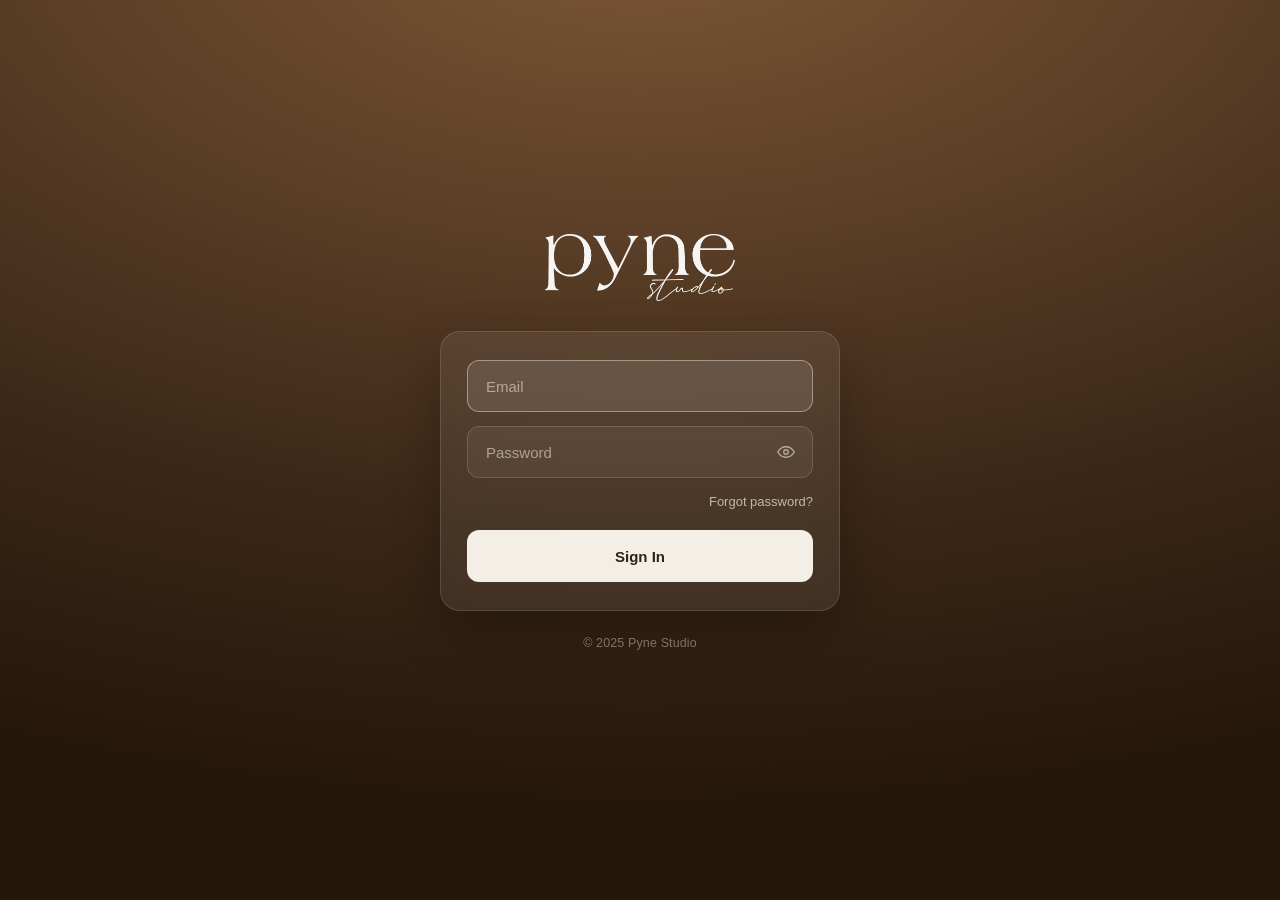
==== index.html @ e11ff600 "v60" ====
<!doctype html>
<html lang="th">
<head>
<meta charset="utf-8">
<meta name="viewport" content="width=device-width, initial-scale=1, maximum-scale=1, viewport-fit=cover">
<title>Pyne Studio CRM</title>
<link rel="stylesheet" href="css/style.css">
</head>
<body>

<!-- ===================== LOGIN ===================== -->
<div class="login-screen" id="loginScreen">
  <div class="login-inner">
    <div class="login-logo">
      <img src="assets/pyne-logo.png" alt="Pyne Studio">
    </div>
    <form class="login-card" id="loginForm" novalidate hidden>
      <div class="login-field">
        <input type="email" id="loginUsername" class="login-input" placeholder="Email" autocomplete="username" required>
      </div>
      <div class="login-field">
        <input type="password" id="loginPassword" class="login-input" placeholder="Password" autocomplete="current-password" required>
        <button type="button" class="login-eye" id="loginTogglePw" aria-label="Show password">
          <svg viewBox="0 0 24 24" fill="none" stroke="currentColor" stroke-width="1.8" stroke-linecap="round" stroke-linejoin="round"><path d="M1 12s4-7 11-7 11 7 11 7-4 7-11 7-11-7-11-7z"/><circle cx="12" cy="12" r="3"/></svg>
        </button>
      </div>
      <div class="login-forgot">
        <button type="button" class="login-forgot-link" id="loginForgot">Forgot password?</button>
      </div>
      <p class="login-error" id="loginError" hidden>Please enter your username and password.</p>
      <button type="submit" class="login-submit">Sign In</button>
    </form>
    <p class="login-copyright">© 2025 Pyne Studio</p>
  </div>
</div>

<!-- ===================== RESET PASSWORD MODAL ===================== -->
<div class="reset-overlay" id="resetOverlay" hidden>
  <form class="reset-card" id="resetForm" novalidate>
    <button type="button" class="reset-close" id="resetClose" aria-label="Close">
      <svg viewBox="0 0 24 24" fill="none" stroke="currentColor" stroke-width="2" stroke-linecap="round" stroke-linejoin="round"><line x1="18" y1="6" x2="6" y2="18"/><line x1="6" y1="6" x2="18" y2="18"/></svg>
    </button>
    <h2 class="reset-title">Reset new password</h2>
    <p class="reset-sub">Enter your current password, then choose a new one.</p>

    <div class="login-field">
      <input type="password" id="resetOldPw" class="login-input" placeholder="Current password" autocomplete="current-password">
      <button type="button" class="login-eye" data-reset-toggle="resetOldPw" aria-label="Show password">
        <svg viewBox="0 0 24 24" fill="none" stroke="currentColor" stroke-width="1.8" stroke-linecap="round" stroke-linejoin="round"><path d="M1 12s4-7 11-7 11 7 11 7-4 7-11 7-11-7-11-7z"/><circle cx="12" cy="12" r="3"/></svg>
      </button>
    </div>
    <div class="login-field">
      <input type="password" id="resetPw" class="login-input" placeholder="New password" autocomplete="new-password">
      <button type="button" class="login-eye" data-reset-toggle="resetPw" aria-label="Show password">
        <svg viewBox="0 0 24 24" fill="none" stroke="currentColor" stroke-width="1.8" stroke-linecap="round" stroke-linejoin="round"><path d="M1 12s4-7 11-7 11 7 11 7-4 7-11 7-11-7-11-7z"/><circle cx="12" cy="12" r="3"/></svg>
      </button>
    </div>
    <div class="login-field">
      <input type="password" id="resetPwConfirm" class="login-input" placeholder="Confirm new password" autocomplete="new-password">
      <button type="button" class="login-eye" data-reset-toggle="resetPwConfirm" aria-label="Show password">
        <svg viewBox="0 0 24 24" fill="none" stroke="currentColor" stroke-width="1.8" stroke-linecap="round" stroke-linejoin="round"><path d="M1 12s4-7 11-7 11 7 11 7-4 7-11 7-11-7-11-7z"/><circle cx="12" cy="12" r="3"/></svg>
      </button>
    </div>
    <p class="login-error" id="resetError" hidden>Passwords do not match.</p>

    <button type="submit" class="login-submit">Save new password</button>
    <button type="button" class="reset-back" id="resetBack">
      <svg viewBox="0 0 24 24" fill="none" stroke="currentColor" stroke-width="1.8" stroke-linecap="round" stroke-linejoin="round"><line x1="19" y1="12" x2="5" y2="12"/><polyline points="12 19 5 12 12 5"/></svg>
      <span>Back to sign in</span>
    </button>
  </form>
</div>

<!-- ===================== APP DIALOG ===================== -->
<div class="app-dialog-overlay" id="appDialogOverlay" hidden>
  <form class="app-dialog" id="appDialog" novalidate>
    <div class="app-dialog-head">
      <h2 class="app-dialog-title" id="appDialogTitle">แจ้งเตือน</h2>
      <button type="button" class="app-dialog-close" id="appDialogClose" aria-label="Close">×</button>
    </div>
    <div class="app-dialog-body" id="appDialogBody"></div>
    <label class="app-dialog-field" id="appDialogField" hidden>
      <span class="app-dialog-label" id="appDialogInputLabel"></span>
      <textarea class="input textarea app-dialog-input" id="appDialogInput"></textarea>
    </label>
    <p class="login-error app-dialog-error" id="appDialogError" hidden></p>
    <div class="app-dialog-actions">
      <button type="button" class="btn btn-outline" id="appDialogCancel">Cancel</button>
      <button type="submit" class="btn btn-primary" id="appDialogOk">OK</button>
    </div>
  </form>
</div>

<div class="app-shell">

  <!-- ===================== SIDEBAR (desktop) ===================== -->
  <aside class="sidebar" id="sidebar">
    <div class="sidebar-logo">
      <img src="assets/pyne-logo.png" alt="Pyne Studio" class="logo-img">
    </div>
    <nav class="sidebar-nav">
      <a href="#" class="sidebar-nav-item active" data-nav="home" aria-label="Customers" title="Customers">
        <svg class="nav-icon" viewBox="0 0 24 24" fill="none" stroke="currentColor" stroke-width="1.8"><path d="M17 20v-2a4 4 0 0 0-4-4H7a4 4 0 0 0-4 4v2"/><circle cx="10" cy="6" r="4"/><path d="M23 20v-2a4 4 0 0 0-3-3.87"/><path d="M16 3.13a4 4 0 0 1 0 7.75"/></svg>
        <span>Customers</span>
      </a>
    </nav>
    <div class="sidebar-footer">
      <div class="user-menu" id="userMenu">
        <button class="sidebar-user" id="userMenuTrigger" type="button" aria-haspopup="true" aria-expanded="false">
          <span class="sidebar-user-avatar">P</span>
          <span class="sidebar-user-meta">
            <span class="sidebar-user-name">Pyne Studio</span>
            <span class="sidebar-user-role">Admin</span>
          </span>
          <svg class="sidebar-user-chevron" viewBox="0 0 24 24" fill="none" stroke="currentColor" stroke-width="2" stroke-linecap="round" stroke-linejoin="round"><polyline points="6 9 12 15 18 9"/></svg>
        </button>
        <div class="user-menu-popover" id="userMenuPopover" hidden>
          <button class="user-menu-item" type="button" data-action="reset">
            <svg viewBox="0 0 24 24" fill="none" stroke="currentColor" stroke-width="1.8" stroke-linecap="round" stroke-linejoin="round"><path d="M23 4v6h-6"/><path d="M20.49 15a9 9 0 1 1-2.12-9.36L23 10"/></svg>
            <span>Reset password</span>
          </button>
          <button class="user-menu-item user-menu-item-danger" type="button" data-action="logout">
            <svg viewBox="0 0 24 24" fill="none" stroke="currentColor" stroke-width="1.8" stroke-linecap="round" stroke-linejoin="round"><path d="M9 21H5a2 2 0 0 1-2-2V5a2 2 0 0 1 2-2h4"/><polyline points="16 17 21 12 16 7"/><line x1="21" y1="12" x2="9" y2="12"/></svg>
            <span>Log out</span>
          </button>
        </div>
      </div>
    </div>
  </aside>

  <div class="main-area">

    <!-- ===================== MOBILE TOPBAR (hamburger dropdown) ===================== -->
    <header class="mobile-topbar">
      <div class="mobile-logo">
        <img src="assets/pyne-logo.png" alt="Pyne Studio" class="logo-img">
      </div>
      <button class="hamburger-btn" id="hamburgerBtn" aria-label="Open menu" aria-expanded="false">
        <svg viewBox="0 0 24 24" fill="none" stroke="currentColor" stroke-width="2" stroke-linecap="round"><line x1="3" y1="6" x2="21" y2="6"/><line x1="3" y1="12" x2="21" y2="12"/><line x1="3" y1="18" x2="21" y2="18"/></svg>
      </button>
      <nav class="mobile-dropdown" id="mobileDropdown" hidden>
        <div class="mobile-menu-head">
          <span class="mobile-menu-title">Menu</span>
          <button class="mobile-menu-close" id="mobileMenuClose" type="button" aria-label="Close menu">×</button>
        </div>
        <a href="#" class="mobile-dropdown-item active" data-nav="home">Customers</a>

        <div class="mobile-menu-account">
          <div class="mobile-account-user">
            <span class="sidebar-user-avatar">P</span>
            <span class="sidebar-user-meta">
              <span class="sidebar-user-name">Pyne Studio</span>
              <span class="sidebar-user-role">Admin</span>
            </span>
          </div>
          <button class="mobile-account-item" type="button" data-account-action="reset">
            <svg viewBox="0 0 24 24" fill="none" stroke="currentColor" stroke-width="1.8" stroke-linecap="round" stroke-linejoin="round"><path d="M23 4v6h-6"/><path d="M20.49 15a9 9 0 1 1-2.12-9.36L23 10"/></svg>
            <span>Reset password</span>
          </button>
          <button class="mobile-account-item mobile-account-item-danger" type="button" data-account-action="logout">
            <svg viewBox="0 0 24 24" fill="none" stroke="currentColor" stroke-width="1.8" stroke-linecap="round" stroke-linejoin="round"><path d="M9 21H5a2 2 0 0 1-2-2V5a2 2 0 0 1 2-2h4"/><polyline points="16 17 21 12 16 7"/><line x1="21" y1="12" x2="9" y2="12"/></svg>
            <span>Log out</span>
          </button>
        </div>
      </nav>
      <div class="mobile-menu-overlay" id="mobileMenuOverlay" hidden></div>
    </header>

    <div id="app">

      <!-- ===================== 2. HOME / CUSTOMERS ===================== -->
      <section class="screen" id="screen-home">
        <header class="page-header">
          <div>
            <h1 class="page-title">Customers</h1>
            <p class="page-subtitle">Manage your client database</p>
          </div>
        </header>

        <div class="customers-page">
          <!-- Step 1: เริ่มบริการ — ลูกค้าใหม่หรือลูกค้าเก่า (ตามสเปก Flow การรับลูกค้า) -->
          <div id="homeStartChoice">
            <p class="choose-lead">เริ่มบริการ — ลูกค้าใหม่หรือลูกค้าเก่า?</p>
            <div class="service-choices">
              <button class="service-card" id="chooseNewCustomerBtn" type="button">
                <span class="service-card-icon">
                  <svg viewBox="0 0 24 24" fill="none" stroke="currentColor" stroke-width="1.8" stroke-linecap="round" stroke-linejoin="round"><path d="M16 21v-2a4 4 0 0 0-4-4H6a4 4 0 0 0-4 4v2"/><circle cx="9" cy="7" r="4"/><line x1="19" y1="8" x2="19" y2="14"/><line x1="16" y1="11" x2="22" y2="11"/></svg>
                </span>
                <span class="service-card-text">
                  <span class="service-card-title">ลูกค้าใหม่</span>
                  <span class="service-card-sub">สร้าง Customer Profile ใหม่</span>
                </span>
                <span class="service-card-arrow">›</span>
              </button>
              <button class="service-card" id="chooseOldCustomerBtn" type="button">
                <span class="service-card-icon">
                  <svg viewBox="0 0 24 24" fill="none" stroke="currentColor" stroke-width="1.8" stroke-linecap="round" stroke-linejoin="round"><circle cx="11" cy="11" r="7"/><line x1="21" y1="21" x2="16.65" y2="16.65"/></svg>
                </span>
                <span class="service-card-text">
                  <span class="service-card-title">ลูกค้าเก่า</span>
                  <span class="service-card-sub">ค้นหาจากเบอร์โทรศัพท์ที่จองผ่าน Zerva</span>
                </span>
                <span class="service-card-arrow">›</span>
              </button>
            </div>
          </div>

          <!-- Step 2 (ลูกค้าเก่า): ค้นหาจากเบอร์โทร -->
          <div id="homeSearchPanel" hidden>
            <button class="back-link" id="homeSearchBackBtn" type="button">‹ กลับ</button>
            <div class="toolbar-row">
              <div class="search-bar-wrap">
                <svg class="search-icon" viewBox="0 0 24 24" fill="none" stroke="currentColor" stroke-width="2"><circle cx="11" cy="11" r="7"/><line x1="21" y1="21" x2="16.65" y2="16.65"/></svg>
                <input type="text" id="searchInput" class="input search-input" placeholder="ค้นหาด้วยเบอร์โทรศัพท์...">
              </div>
            </div>

            <div class="customers-summary" id="customersSummary"></div>

            <div class="customers-table-card">
              <div class="table-scroll">
                <table class="customers-table">
                  <thead>
                    <tr>
                      <th>Customer</th>
                      <th>Phone</th>
                      <th>Line</th>
                      <th>Last Visit</th>
                      <th>Visits</th>
                      <th class="th-actions">Actions</th>
                    </tr>
                  </thead>
                  <tbody id="customersTableBody"></tbody>
                </table>
              </div>
              <div id="customersEmptyState" class="empty-hint" hidden></div>
            </div>
          </div>
        </div>
      </section>

  <!-- ===================== 3. NEW CUSTOMER — Step 2 (ลูกค้าใหม่) ===================== -->
  <section class="screen" id="screen-newCustomer">
    <header class="topbar">
      <button class="back-link" id="newCustomerBackBtn">‹ Back</button>
      <h2 class="topbar-title">New Customer</h2>
    </header>
    <div class="page-pad" id="newCustomerBody"></div>
  </section>

  <!-- ===================== 4. CUSTOMER PROFILE ===================== -->
  <section class="screen" id="screen-customerProfile">
    <header class="topbar">
      <button class="back-link" data-back="home">‹ Back</button>
      <h2 class="topbar-title">Customer Profile</h2>
    </header>
    <div class="page-pad">
      <div class="profile-card" id="profileCard"></div>
      <button class="btn btn-primary btn-block" id="addVisitBtn" style="margin-top:14px">+ Add New Visit</button>
      <h3 class="section-title">Skin &amp; Brow Profile</h3>
      <div class="profile-card" id="skinProfileCard"></div>
      <h3 class="section-title">Service History</h3>
      <div class="box-quiet" id="historySummary" hidden></div>
      <div id="historyList" class="history-list"></div>
    </div>
  </section>

  <!-- ===================== 4b. VISIT DETAIL (อ่านอย่างเดียว แก้ไขไม่ได้) ===================== -->
  <section class="screen" id="screen-visitDetail">
    <header class="topbar">
      <button class="back-link" data-back="customerProfile">‹ Back</button>
      <h2 class="topbar-title">Visit Details</h2>
    </header>
    <div class="page-pad" id="visitDetailBody"></div>
  </section>

  <!-- ===================== 4c. CREATE VISIT — Step 3 (ทุกคิวต้องสร้าง Visit ใหม่ก่อนเปิดฟอร์ม) ===================== -->
  <section class="screen" id="screen-createVisit">
    <header class="topbar">
      <button class="back-link" id="createVisitBackBtn">‹ Back</button>
      <h2 class="topbar-title">New Visit</h2>
    </header>
    <div class="page-pad">
      <div class="box-quiet" id="cvProfileBox"></div>

      <label class="field-label">Zerva Booking ID <span class="required-star">*</span></label>
      <input type="text" id="cvZervaId" class="input" placeholder="เช่น ZB100123" autocomplete="off">

      <label class="field-label">วันที่เข้ารับบริการ</label>
      <input type="date" id="cvDate" class="input">

      <label class="field-label">เวลานัด <span class="required-star">*</span></label>
      <div class="time-slot-row" id="cvSlotGroup">
        <button type="button" class="btn btn-outline time-slot-btn" data-time-slot="10:30">10:30</button>
        <button type="button" class="btn btn-outline time-slot-btn" data-time-slot="13:30">13:30</button>
        <button type="button" class="btn btn-outline time-slot-btn" data-time-slot="16:00">16:00</button>
        <button type="button" class="btn btn-outline time-slot-btn" data-time-slot="18:30">18:30</button>
        <button type="button" class="btn btn-outline time-slot-btn" id="cvCustomSlotBtn">กำหนดเอง</button>
      </div>
      <input type="time" id="cvCustomTime" class="input" hidden>

      <button class="btn btn-primary btn-block" id="cvContinueBtn" style="margin-top:14px">Continue</button>
    </div>
  </section>

  <!-- ===================== 5. เลือกฟอร์ม Consultation — Step 4 (glass modal) ===================== -->
  <div class="modal-overlay" id="serviceTypeModal" hidden>
    <div class="glass-modal" role="dialog" aria-modal="true" aria-labelledby="serviceTypeModalTitle">
      <button class="glass-modal-close" id="serviceTypeCloseBtn" type="button" aria-label="Close">×</button>
      <h2 class="glass-modal-title" id="serviceTypeModalTitle">เลือกฟอร์ม Consultation</h2>
      <p class="glass-modal-sub">เลือกฟอร์มให้ตรงกับสถานการณ์ของลูกค้า</p>
      <div class="service-choices">
        <button class="service-card" id="chooseForm1Btn">
          <span class="service-card-icon">
            <svg viewBox="0 0 24 24" fill="none" stroke="currentColor" stroke-width="1.8" stroke-linecap="round" stroke-linejoin="round"><path d="M12 20h9"/><path d="M16.5 3.5a2.12 2.12 0 0 1 3 3L7 19l-4 1 1-4Z"/></svg>
          </span>
          <span class="service-card-text">
            <span class="service-card-title">สักคิ้วครั้งแรก</span>
            <span class="service-card-sub">ไม่มีรอยสักคิ้วเดิมที่มีผลต่อการออกแบบ</span>
          </span>
          <span class="service-card-arrow">›</span>
        </button>
        <button class="service-card" id="chooseForm2Btn">
          <span class="service-card-icon">
            <svg viewBox="0 0 24 24" fill="none" stroke="currentColor" stroke-width="1.8" stroke-linecap="round" stroke-linejoin="round"><path d="M12 20h9"/><path d="M16.5 3.5a2.12 2.12 0 0 1 3 3L7 19l-4 1 1-4Z"/></svg>
          </span>
          <span class="service-card-text">
            <span class="service-card-title">สักทับรอยเก่า</span>
            <span class="service-card-sub">มีสี/ทรงเดิมที่มีผลต่อการออกแบบ (ไม่ใช่รอยเดิมของ pyne.studio)</span>
          </span>
          <span class="service-card-arrow">›</span>
        </button>
        <button class="service-card" id="chooseForm3Btn">
          <span class="service-card-icon">
            <svg viewBox="0 0 24 24" fill="none" stroke="currentColor" stroke-width="1.8" stroke-linecap="round" stroke-linejoin="round"><path d="m19 11-8-8-8.6 8.6a2 2 0 0 0 0 2.8l5.2 5.2c.8.8 2 .8 2.8 0L19 11Z"/><path d="m5 2 5 5"/><path d="M2 13h15"/><path d="M22 20a2 2 0 1 1-4 0c0-1.6 1.7-2.4 2-4 .3 1.6 2 2.4 2 4Z"/></svg>
          </span>
          <span class="service-card-text">
            <span class="service-card-title">เติมสีคิ้ว</span>
            <span class="service-card-sub">เคยสักกับ pyne.studio กลับมาติดตามผล/เติมสี</span>
          </span>
          <span class="service-card-arrow">›</span>
        </button>
      </div>
    </div>
  </div>

  <!-- ===================== 6. FORM 1 — สักคิ้วครั้งแรก ===================== -->
  <section class="screen" id="screen-form1">
    <header class="topbar">
      <button class="back-link" id="form1BackBtn">‹ Back</button>
      <h2 class="topbar-title">Form 1 — สักคิ้วครั้งแรก</h2>
      <div class="topbar-actions">
        <button type="button" class="not-served-link" id="form1NotServedBtn">ไม่ได้รับบริการ</button>
        <button type="button" class="draft-save-btn" id="form1DraftBtn">บันทึกแบบร่าง</button>
      </div>
    </header>
    <div class="page-pad" id="form1Body"></div>
    <footer class="footer-actions">
      <button class="btn btn-primary btn-block" id="form1NextBtn">ถัดไป: บันทึกหลังทำ</button>
    </footer>
  </section>

  <!-- ===================== 7. FORM 2 — สักทับรอยเก่า ===================== -->
  <section class="screen" id="screen-form2">
    <header class="topbar">
      <button class="back-link" id="form2BackBtn">‹ Back</button>
      <h2 class="topbar-title">Form 2 — สักทับรอยเก่า</h2>
      <div class="topbar-actions">
        <button type="button" class="not-served-link" id="form2NotServedBtn">ไม่ได้รับบริการ</button>
        <button type="button" class="draft-save-btn" id="form2DraftBtn">บันทึกแบบร่าง</button>
      </div>
    </header>
    <div class="page-pad" id="form2Body"></div>
    <footer class="footer-actions">
      <button class="btn btn-primary btn-block" id="form2NextBtn">ถัดไป: บันทึกหลังทำ</button>
    </footer>
  </section>

  <!-- ===================== 8. FORM 3 — เติมสีคิ้ว — ส่วนที่ 1-4 ===================== -->
  <section class="screen" id="screen-formTouchup">
    <header class="topbar">
      <button class="back-link" id="touchupBackBtn">‹ Back</button>
      <h2 class="topbar-title">Form 3 — เติมสีคิ้ว</h2>
      <div class="topbar-actions">
        <button type="button" class="not-served-link" id="touchupNotServedBtn">ไม่ได้รับบริการ</button>
        <button type="button" class="draft-save-btn" id="touchupDraftBtn">บันทึกแบบร่าง</button>
      </div>
    </header>
    <div class="page-pad" id="touchupBody"></div>
    <footer class="footer-actions">
      <button class="btn btn-primary btn-block" id="tuNextBtn">ถัดไป: บันทึกหลังทำ</button>
    </footer>
  </section>

  <!-- ===================== 9. บันทึกหลังทำ — ใช้ร่วมกัน Form 1/2/3 ===================== -->
  <section class="screen" id="screen-techFields">
    <header class="topbar">
      <button class="back-link" id="techBackBtn">‹ Back</button>
      <h2 class="topbar-title" id="techTitle">บันทึกหลังทำ</h2>
      <div class="topbar-actions">
        <button type="button" class="not-served-link" id="techNotServedBtn">ไม่ได้รับบริการ</button>
        <button type="button" class="draft-save-btn" id="tuSaveDraftBtn">บันทึกแบบร่าง</button>
      </div>
    </header>
    <div class="page-pad" id="techBody"></div>
    <footer class="footer-actions">
      <button class="btn btn-primary btn-block" id="tuSaveCloseBtn" type="button">บันทึกเสร็จและปิด Visit</button>
    </footer>
  </section>

  <!-- ===================== 9. CONFIRMATION ===================== -->
  <section class="screen" id="screen-confirmation">
    <div class="confirm-wrap">
      <div class="confirm-check">✓</div>
      <h2>Saved successfully</h2>
      <p class="muted" id="confirmSummary"></p>
      <button class="btn btn-outline btn-block" id="exportPdfBtn">Export Consent Form (PDF)</button>
      <button class="btn btn-primary btn-block" id="backHomeBtn" style="margin-top:10px">Back to Home</button>
    </div>
  </section>

    </div>
  </div>
</div>

<!-- ===================== DEV-ONLY: บังคับ reset กลับไปใช้ seed data เริ่มต้นของ mockData.js =====================
     เปิด index.html?seedDemo=1 แล้วรีเฟรชได้เลย ไม่ต้องเปิด console — ไฟล์นี้อยู่แค่ index.html ฝั่ง local
     ไม่ถูก compile เข้า gas/ ทางไหนเลย ไม่กระทบ production
     (ข้อมูลตัวอย่างจริงอยู่ใน js/data/mockData.js เพื่อให้ schema ตรงกับแอปเสมอ ไม่ต้องดูแลซ้ำสองที่)
     ===================================================================================================== -->
<script>
(function () {
  if (new URLSearchParams(location.search).get("seedDemo") !== "1") return;
  localStorage.removeItem("pyneCrmMockDB_v1");
})();
</script>

<script type="module" src="js/main.js"></script>
</body>
</html>
---- css/style.css ----
@import url("https://fonts.googleapis.com/css2?family=Playfair+Display:ital,wght@0,600;1,600&family=Dancing+Script:wght@600&display=swap");

/* =====================================================================
   DESIGN TOKENS — PYNE STUDIO CRM DEV STYLE GUIDE v1.0 (2 Aug 2026)
   ref: PYNE-STUDIO-CI-Brandbook.pdf
   ===================================================================== */
:root {
  /* ---- Color tokens — core (from Brand Book) ---- */
  --ivory: #F8F3EC;         /* bg / surface */
  --paper-sand: #F0ECE4;    /* bg-alt / card */
  --white: #FEFEFE;         /* card / modal */
  --greige: #E8E3DB;        /* disabled bg */
  --soft-bronze: #BD9C8A;   /* border / icon */
  --pyne-gold: #A58672;     /* accent / focus ring */
  --deep-bronze: #866957;   /* primary action */
  --espresso: #5E4737;      /* primary hover */
  --espresso-ink: #261F1C;  /* body text */
  --soft-charcoal: #3A322D; /* heading text */
  --muted-taupe: #8A7D70;   /* secondary text — icons/badges/dividers only, ≥14px, never small text */
  --hairline: #DFD8CE;      /* border / divider */

  /* ---- Semantic UI tokens — new, proposed ---- */
  --success-bg: #EAEFE6; --success-text: #5F7052;
  --warning-bg: #FBF0E4; --warning-text: #96591F;
  --error-bg:   #FDECEA; --error-text:   #C4302A;
  --info-bg:    #EAF0F5; --info-text:    #4A6884;
  --sale-red:   #E03A33; /* promo accent, reused for destructive button fill */

  /* ---- Role aliases used throughout the app ---- */
  --bg-page: var(--ivory);
  --bg-alt: var(--paper-sand);
  --bg-white: var(--white);
  --border: var(--hairline);
  --ink: var(--espresso-ink);
  --heading: var(--soft-charcoal);
  --disabled-bg: var(--greige);
  --disabled-text: var(--muted-taupe);

  /* ---- Type scale (px, LH absolute, weight 400–600 only) ---- */
  --fs-display: 28px; --lh-display: 34px; --fw-display: 500;
  --fs-h1: 22px; --lh-h1: 28px; --fw-h1: 600;
  --fs-h2: 16px; --lh-h2: 22px; --fw-h2: 600;
  --fs-h3: 13px; --lh-h3: 18px; --fw-h3: 500;
  --fs-body: 13px; --lh-body: 20px; --fw-body: 400;
  --fs-body-sm: 12px; --lh-body-sm: 18px; --fw-body-sm: 400;
  --fs-caption: 11px; --lh-caption: 16px; --fw-caption: 400;
  --fs-label: 11px; --lh-label: 14px; --fw-label: 500; --tr-label: .06em;
  --fs-button: 13px; --lh-button: 16px; --fw-button: 500;

  /* ---- Spacing scale (4px base) ---- */
  --sp-4: 4px; --sp-8: 8px; --sp-12: 12px; --sp-16: 16px;
  --sp-24: 24px; --sp-32: 32px; --sp-48: 48px; --sp-64: 64px;

  /* ---- Radius & elevation ---- */
  --radius-sm: 4px;   /* input / chip */
  --radius-md: 8px;   /* card / btn */
  --radius-lg: 16px;  /* modal */
  --radius-pill: 999px; /* badge / tag */
  --shadow: 0 2px 8px rgba(38, 31, 28, .08); /* one tier only — cards/dropdowns/modals, no colored shadows */

  --sidebar-w: 250px;
  --mobile-topbar-h: 58px;
}

* { box-sizing: border-box; -webkit-tap-highlight-color: transparent; }

html, body {
  margin: 0; padding: 0; height: 100%;
  font-family: -apple-system, BlinkMacSystemFont, sans-serif; /* resolves to San Francisco (EN) + Thonburi (TH) on-device */
  background: var(--bg-page);
  color: var(--ink);
  font-size: var(--fs-body);
  line-height: var(--lh-body);
  letter-spacing: .01em;
  -webkit-font-smoothing: antialiased;
}

#app { min-height: 100%; background: var(--bg-page); position: relative; }

/* จอกว้าง (แท็บเล็ต/เดสก์ท็อป): topbar ของหน้าย่อย (profile/forms) ชิดขอบบนสุดของ main-area ได้เลย เพราะ mobile topbar ถูกซ่อนไปแล้ว */
@media (min-width: 1024px) {
  .topbar { top: 0; padding-left: var(--sp-32); padding-right: var(--sp-32); }
  .page-pad { max-width: 640px; margin: 0 auto; width: 100%; }
  .page-pad.center-col { max-width: 480px; }
}

/* จอแคบ: topbar ของหน้าย่อยต้องอยู่ใต้ mobile topbar ที่ sticky ค้างอยู่บนสุดแล้ว ไม่งั้นซ้อนทับกัน */
@media (max-width: 1023px) {
  .topbar { top: var(--mobile-topbar-h); }
}

.screen { display: none; min-height: 100vh; flex-direction: column; }
.screen.active { display: flex; }

/* ===================== App shell: sidebar (desktop) + mobile topbar/hamburger ===================== */
.app-shell { display: flex; width: 100%; min-height: 100dvh; background: var(--bg-page); }

/* โลโก้ใช้ตัวอักษรแบรนด์ (serif/script) แยกจาก font UI ระบบตาม type scale — เป็นสัญลักษณ์แบรนด์ ไม่ใช่ UI text */
.logo-pyne {
  font-family: "Playfair Display", Georgia, serif;
  font-style: italic; font-weight: 600; font-size: 26px; color: var(--espresso);
  display: block; line-height: 1;
}
.logo-studio {
  font-family: "Dancing Script", cursive;
  font-size: 17px; color: var(--deep-bronze);
  display: block; margin-top: 2px; margin-left: 2px;
}
.logo-img { display: block; width: 100%; height: auto; object-fit: contain; }

.sidebar {
  width: var(--sidebar-w); flex: 0 0 var(--sidebar-w);
  background: var(--bg-white); border-right: 1px solid var(--border);
  display: flex; flex-direction: column; padding: var(--sp-24) var(--sp-16);
  position: sticky; top: 0; height: 100vh;
}
.sidebar-logo {
  margin: -4px -16px var(--sp-16); padding: var(--sp-16) var(--sp-12);
  border-bottom: 1px solid var(--border); text-align: center;
}
.sidebar-logo .logo-pyne { font-size: 54px; line-height: .85; }
.sidebar-logo .logo-studio {
  font-size: 24px; display: block; margin: -8px 0 0 auto; width: fit-content;
  margin-right: 14%;
}
.sidebar-logo .logo-img { max-width: 150px; margin: 0 auto; }
.sidebar-nav { display: flex; flex-direction: column; gap: var(--sp-4); flex: 1; }
.sidebar-nav-item {
  display: flex; align-items: center; gap: var(--sp-12); padding: var(--sp-12) var(--sp-16);
  border-radius: var(--radius-md); color: var(--ink); text-decoration: none;
  min-height: 48px; font-size: var(--fs-body); font-weight: 600;
  transition: background .15s, color .15s, transform .15s;
}
.sidebar-nav-item:hover { background: var(--bg-alt); transform: translateX(2px); }
.sidebar-nav-item.active { background: var(--deep-bronze); color: var(--white); }
.sidebar-nav-item .nav-icon { width: 19px; height: 19px; flex-shrink: 0; }
.sidebar-footer { border-top: 1px solid var(--border); padding-top: var(--sp-12); margin-top: var(--sp-12); }
.sidebar-copyright { font-size: var(--fs-caption); line-height: var(--lh-caption); color: var(--muted-taupe); padding: var(--sp-8) var(--sp-16) 0; }
.user-menu { position: relative; }
.sidebar-user {
  display: flex; align-items: center; gap: var(--sp-8); padding: var(--sp-8); width: 100%;
  border: none; background: transparent; text-align: left; font: inherit;
  border-radius: var(--radius-md); cursor: pointer; transition: background .15s;
}
.sidebar-user:hover { background: var(--bg-alt); }
.user-menu.is-open .sidebar-user { background: var(--bg-alt); }
.user-menu.is-open .sidebar-user-chevron { transform: rotate(180deg); }
.sidebar-user-chevron { transition: transform .18s ease; }

.user-menu-popover {
  position: absolute; left: 0; right: 0; bottom: calc(100% + var(--sp-8));
  background: var(--bg-white); border: 1px solid var(--border);
  border-radius: var(--radius-lg); box-shadow: var(--shadow);
  padding: var(--sp-8); z-index: 60;
  transform-origin: bottom center; animation: userMenuIn .16s ease;
}
@keyframes userMenuIn {
  from { opacity: 0; transform: translateY(6px) scale(.98); }
  to   { opacity: 1; transform: translateY(0) scale(1); }
}
.user-menu-item {
  display: flex; align-items: center; gap: var(--sp-8); width: 100%;
  padding: var(--sp-8) var(--sp-12); border: none; background: transparent; cursor: pointer;
  border-radius: var(--radius-md); font: inherit; font-size: var(--fs-body-sm); line-height: var(--lh-body-sm); color: var(--ink);
  text-align: left; transition: background .12s;
}
.user-menu-item:hover { background: var(--bg-alt); }
.user-menu-item svg { width: 17px; height: 17px; flex: 0 0 auto; color: var(--muted-taupe); }
.user-menu-item-danger { color: var(--error-text); }
.user-menu-item-danger svg { color: var(--error-text); }
.user-menu-item-danger:hover { background: var(--error-bg); }
.sidebar-user-avatar {
  flex: 0 0 36px; width: 36px; height: 36px; border-radius: 50%;
  display: flex; align-items: center; justify-content: center;
  background: var(--deep-bronze); color: var(--white); font-weight: 600; font-size: var(--fs-h3);
}
.sidebar-user-meta { flex: 1; min-width: 0; display: flex; flex-direction: column; line-height: 1.25; }
.sidebar-user-name { font-size: var(--fs-body-sm); font-weight: 600; color: var(--ink); white-space: nowrap; overflow: hidden; text-overflow: ellipsis; }
.sidebar-user-role { font-size: var(--fs-caption); line-height: var(--lh-caption); color: var(--muted-taupe); }
.sidebar-user-chevron { width: 16px; height: 16px; color: var(--muted-taupe); flex: 0 0 auto; }

.main-area { flex: 1 1 auto; min-width: 0; width: 0; display: flex; flex-direction: column; }

.mobile-topbar {
  display: none; align-items: center; justify-content: space-between;
  height: var(--mobile-topbar-h); padding: 0 var(--sp-16); background: var(--bg-white);
  border-bottom: 1px solid var(--border); box-shadow: var(--shadow); position: sticky; top: 0; z-index: 50;
}
.mobile-logo { display: flex; align-items: center; gap: var(--sp-8); }
.mobile-logo .logo-pyne { font-size: 21px; }
.mobile-logo .logo-studio { font-size: 14px; }
.mobile-logo .logo-img { width: auto; height: 30px; }
.hamburger-btn {
  background: var(--bg-alt); border: 1px solid var(--border); border-radius: var(--radius-md); color: var(--deep-bronze); padding: var(--sp-8);
  cursor: pointer; display: flex; align-items: center; justify-content: center;
}
.hamburger-btn svg { width: 24px; height: 24px; }
.mobile-dropdown {
  position: fixed; inset: 0 0 0 auto; z-index: 101; margin: 0; width: min(360px, 88vw);
  background: var(--bg-white); border-left: 1px solid var(--border); border-radius: var(--radius-lg) 0 0 var(--radius-lg);
  box-shadow: var(--shadow); padding: max(var(--sp-24), env(safe-area-inset-top)) var(--sp-16) var(--sp-24);
  display: flex; flex-direction: column; gap: var(--sp-8); transform: translateX(100%);
  transition: transform .22s ease-out;
}
.mobile-dropdown[hidden] { display: none; }
.mobile-dropdown.is-open { transform: translateX(0); }
.mobile-menu-head { display: flex; align-items: center; justify-content: space-between; margin-bottom: var(--sp-12); }
.mobile-menu-title { color: var(--ink); font-size: var(--fs-h1); line-height: var(--lh-h1); font-weight: var(--fw-h1); }
.mobile-menu-close {
  width: 44px; height: 44px; border: 1px solid var(--border); border-radius: var(--radius-md);
  background: var(--bg-alt); color: var(--deep-bronze); cursor: pointer; font-size: 30px; line-height: 1;
}
.mobile-dropdown-item {
  display: block; min-height: 52px; padding: var(--sp-16); border-radius: var(--radius-md); color: var(--ink);
  text-decoration: none; font-size: var(--fs-h2); line-height: var(--lh-h2); font-weight: 600;
}
.mobile-dropdown-item.active { background: var(--deep-bronze); color: var(--white); }
.mobile-dropdown-item:not(.active):hover { background: var(--bg-alt); }
/* กล่องโปรไฟล์ท้ายเมนูมือถือ (Reset password / Log out) */
.mobile-menu-account {
  margin-top: auto; padding-top: var(--sp-16); border-top: 1px solid var(--border);
  display: flex; flex-direction: column; gap: var(--sp-8);
}
.mobile-account-user {
  display: flex; align-items: center; gap: var(--sp-12); padding: var(--sp-8) var(--sp-4) var(--sp-12);
}
.mobile-account-user .sidebar-user-avatar { flex: 0 0 42px; width: 42px; height: 42px; font-size: var(--fs-h2); }
.mobile-account-user .sidebar-user-name { font-size: var(--fs-h3); }
.mobile-account-user .sidebar-user-role { font-size: var(--fs-caption); }
.mobile-account-item {
  display: flex; align-items: center; gap: var(--sp-12); width: 100%;
  min-height: 50px; padding: var(--sp-12) var(--sp-16); border: none; background: transparent;
  border-radius: var(--radius-md); cursor: pointer; font: inherit; font-size: var(--fs-h3); font-weight: 600;
  color: var(--ink); text-align: left;
}
.mobile-account-item:hover { background: var(--bg-alt); }
.mobile-account-item svg { width: 19px; height: 19px; flex: 0 0 auto; color: var(--muted-taupe); }
.mobile-account-item-danger { color: var(--error-text); }
.mobile-account-item-danger svg { color: var(--error-text); }
.mobile-account-item-danger:hover { background: var(--error-bg); }

.mobile-menu-overlay {
  position: fixed; inset: 0; z-index: 100; background: rgba(38, 31, 28, .36);
  opacity: 0; transition: opacity .22s ease-out;
}
.mobile-menu-overlay[hidden] { display: none; }
.mobile-menu-overlay.is-visible { opacity: 1; }

/* iPad portrait and phones share a familiar, touch-friendly top navigation. */
@media (max-width: 1023px) {
  .sidebar { display: none; }
  .mobile-topbar { display: flex; }
}

.page-pad { padding: var(--sp-16) var(--sp-16) 100px; flex: 1; }
.center-col { display: flex; flex-direction: column; justify-content: center; gap: var(--sp-16); min-height: 60vh; }

/* Topbar — ปุ่มกลับแยกชั้นอยู่เหนือหัวข้อ ไม่ใช่แถบสีทึบเต็มความกว้างแบบเดิม */
.topbar {
  display: flex; flex-direction: column; align-items: flex-start; gap: var(--sp-8);
  padding: var(--sp-12) var(--sp-16); background: var(--bg-white); color: var(--ink);
  position: sticky; top: 0; z-index: 10;
  border-bottom: 1px solid var(--border); box-shadow: var(--shadow);
}
.topbar-title { font-size: var(--fs-h1); line-height: var(--lh-h1); font-weight: var(--fw-h1); color: var(--heading); margin: 0; }
.back-link {
  display: inline-flex; align-items: center; gap: 3px;
  background: none; border: none; color: var(--deep-bronze);
  font-size: var(--fs-body-sm); font-weight: 600; font-family: inherit;
  padding: var(--sp-8) var(--sp-8) var(--sp-8) var(--sp-4); margin-left: -8px; border-radius: var(--radius-md);
  cursor: pointer; transition: background .15s, color .15s;
}
.back-link:hover { background: var(--bg-alt); color: var(--espresso); }
/* alias เผื่อยังมี markup เก่าใช้ .icon-btn อยู่ */
.icon-btn {
  background: none; border: none; color: var(--deep-bronze); font-size: var(--fs-body-sm);
  font-weight: 600; padding: var(--sp-8) var(--sp-12); cursor: pointer; font-family: inherit;
}
.step-indicator { font-size: var(--fs-body-sm); line-height: var(--lh-body-sm); color: var(--deep-bronze); }

.muted { color: var(--muted-taupe); font-size: var(--fs-body-sm); }
.muted.small { font-size: var(--fs-caption); }

/* Inputs */
.input {
  width: 100%; padding: var(--sp-12) var(--sp-12); font-size: 16px; border: 1.5px solid var(--border);
  border-radius: var(--radius-sm); margin: var(--sp-4) 0 var(--sp-16); font-family: inherit; background: var(--white);
  color: var(--ink); transition: border-color .15s, box-shadow .15s;
}
.input:focus {
  outline: none; border-color: var(--pyne-gold); border-width: 1.5px;
  box-shadow: 0 0 0 3px rgba(165, 134, 114, .18);
}
.input-lg { text-align: center; font-size: 22px; letter-spacing: 6px; }
.textarea { min-height: 80px; resize: vertical; }
.field-label {
  display: block; font-size: var(--fs-label); line-height: var(--lh-label); font-weight: var(--fw-label);
  letter-spacing: var(--tr-label); text-transform: uppercase; color: var(--deep-bronze); margin-top: var(--sp-4);
}
select.input { -webkit-appearance: none; appearance: none; }

/* Buttons */
.btn {
  display: inline-flex; align-items: center; justify-content: center;
  border: none; border-radius: var(--radius-md); font-size: var(--fs-button); line-height: var(--lh-button); font-weight: var(--fw-button);
  min-height: 46px; padding: var(--sp-12) var(--sp-16); cursor: pointer; font-family: inherit; text-align: center;
  transition: background .15s, color .15s, transform .15s;
}
.btn:hover:not(:disabled) { transform: translateY(-1px); }
.btn:active { transform: translateY(0); }
.btn:disabled { cursor: not-allowed; }
.btn-block { display: flex; width: 100%; }
.btn[hidden] { display: none; } /* .btn ตั้ง display:inline-flex ทับ default [hidden] ของเบราว์เซอร์ */

/* Button · Primary */
.btn-primary { background: var(--deep-bronze); color: var(--white); }
.btn-primary:hover:not(:disabled) { background: var(--espresso); }
.btn-primary:disabled { background: var(--greige); color: var(--muted-taupe); }

/* Button · Secondary (neutral, not in spec's 3-state table — kept consistent with token palette) */
.btn-secondary { background: var(--greige); color: var(--espresso-ink); }
.btn-secondary:hover:not(:disabled) { background: var(--soft-bronze); color: var(--white); }

/* Button · Ghost */
.btn-outline { background: transparent; color: var(--deep-bronze); border: 1px solid var(--pyne-gold); }
.btn-outline:hover:not(:disabled) { background: var(--bg-alt); }

.btn-tall { flex-direction: column; padding: var(--sp-16); gap: var(--sp-4); }
.btn-sub { font-size: var(--fs-caption); line-height: var(--lh-caption); font-weight: 400; opacity: .85; }

/* ===================== Service type — การ์ดเลือกบริการ ===================== */
.choose-lead { color: var(--muted-taupe); font-size: var(--fs-body); line-height: var(--lh-body); margin: var(--sp-8) 4px var(--sp-24); }
.service-choices { display: flex; flex-direction: column; gap: var(--sp-12); }
.service-card {
  display: flex; align-items: center; gap: var(--sp-16); width: 100%; text-align: left;
  background: var(--bg-white); border: 1px solid var(--border); border-radius: var(--radius-md);
  padding: var(--sp-16); cursor: pointer; font-family: inherit;
  box-shadow: var(--shadow);
  transition: transform .15s, border-color .15s;
}
.service-card:hover { transform: translateY(-2px); border-color: var(--deep-bronze); }
.service-card:active { transform: translateY(0); }
.service-card[hidden] { display: none; }
.service-card-icon {
  flex: 0 0 52px; width: 52px; height: 52px; border-radius: var(--radius-md);
  display: flex; align-items: center; justify-content: center;
  background: var(--bg-alt); color: var(--deep-bronze);
}
.service-card-icon svg { width: 26px; height: 26px; }
.service-card-text { flex: 1; min-width: 0; display: flex; flex-direction: column; gap: 3px; }
.service-card-title { font-size: var(--fs-h3); line-height: var(--lh-h3); font-weight: var(--fw-h3); color: var(--heading); }
.service-card-sub { font-size: var(--fs-body-sm); line-height: var(--lh-body-sm); color: var(--muted-taupe); }
.service-card-arrow {
  flex: 0 0 auto; color: var(--deep-bronze); font-size: 26px; line-height: 1;
  transition: transform .15s;
}
.service-card:hover .service-card-arrow { transform: translateX(3px); }

/* ===================== Glass modal (เลือกประเภทบริการ) ===================== */
.modal-overlay {
  position: fixed; inset: 0; z-index: 200;
  display: flex; align-items: center; justify-content: center; padding: var(--sp-16);
  background: rgba(38, 31, 28, .30);
  backdrop-filter: blur(7px) saturate(120%);
  -webkit-backdrop-filter: blur(7px) saturate(120%);
  opacity: 0; transition: opacity .22s ease;
}
.modal-overlay.is-open { opacity: 1; }
.modal-overlay[hidden] { display: none; }

.glass-modal {
  position: relative; width: min(460px, 100%);
  background: var(--bg-white);
  border: 1px solid var(--border);
  border-radius: var(--radius-lg);
  box-shadow: var(--shadow);
  padding: var(--sp-32) var(--sp-24) var(--sp-24);
  transform: translateY(16px) scale(.97);
  transition: transform .26s cubic-bezier(.2,.8,.2,1);
}
.modal-overlay.is-open .glass-modal { transform: translateY(0) scale(1); }
.glass-modal-title {
  font-size: var(--fs-h1); line-height: var(--lh-h1); font-weight: var(--fw-h1);
  color: var(--heading); margin: 0 0 var(--sp-4); text-align: center;
}
.glass-modal-sub { text-align: center; color: var(--muted-taupe); font-size: var(--fs-body-sm); line-height: var(--lh-body-sm); margin: 0 0 var(--sp-24); }
.glass-modal-close {
  position: absolute; top: var(--sp-12); right: var(--sp-12); width: 34px; height: 34px; border-radius: 50%;
  border: 1px solid var(--border); background: var(--bg-alt); color: var(--deep-bronze);
  font-size: 22px; line-height: 1; cursor: pointer;
  display: flex; align-items: center; justify-content: center; transition: background .15s;
}
.glass-modal-close:hover { background: var(--greige); }

/* การ์ดในกล่องโมดัลใช้โทนพื้นรองเข้าธีมเดียวกับพื้นหลังหลัก */
.glass-modal .service-choices { gap: var(--sp-12); }
.glass-modal .service-card {
  background: var(--bg-page); border-color: var(--border); box-shadow: none;
}
.glass-modal .service-card:hover {
  background: var(--bg-white); border-color: var(--deep-bronze);
  box-shadow: var(--shadow);
}
.glass-modal .service-card-icon { background: var(--bg-white); }

.error-text { color: var(--error-text); font-size: var(--fs-caption); line-height: var(--lh-caption); margin: -8px 0 var(--sp-8); }

/* กรอบแดงบนฟิลด์ที่ยังไม่ได้กรอก (ใช้แทน alert ตอนกดถัดไป/บันทึกแล้วข้อมูลไม่ครบ) */
.field-error { border: 1.5px solid var(--error-text) !important; border-radius: var(--radius-sm); }
.field-error.radio-row, .field-error.choice-grid, .field-error.mix-ratio-grid { padding: var(--sp-8); background: var(--error-bg); }
input.field-error, textarea.field-error { background: var(--error-bg); }

/* ===================== Customers page (dashboard-style list) ===================== */
/* Page header (title + subtitle) — แถบหัวหน้า Customers */
.page-header {
  display: flex; align-items: flex-start; justify-content: space-between; gap: var(--sp-16);
  padding: var(--sp-24) clamp(var(--sp-24), 3vw, var(--sp-48));
  background: var(--bg-white); border-bottom: 1px solid var(--border);
  position: sticky; top: 0; z-index: 20;
}
.page-title { font-size: var(--fs-display); line-height: var(--lh-display); font-weight: var(--fw-display); color: var(--heading); margin: 0; }
.page-subtitle { color: var(--muted-taupe); font-size: var(--fs-body-sm); line-height: var(--lh-body-sm); margin: var(--sp-8) 0 0; }

.customers-page {
  width: 100%;
  padding: clamp(var(--sp-24), 2.5vw, var(--sp-32)) clamp(var(--sp-24), 3vw, var(--sp-48)) 64px;
}

.toolbar-row { display: flex; align-items: center; gap: var(--sp-12); margin-bottom: var(--sp-24); }
.search-bar-wrap { position: relative; flex: 1; min-width: 0; }
.search-icon { position: absolute; left: var(--sp-16); top: 50%; transform: translateY(-50%); width: 18px; height: 18px; color: var(--muted-taupe); pointer-events: none; }
.search-input { margin: 0; padding-left: 44px; border-radius: var(--radius-pill); background: var(--bg-white); }
.toolbar-row .btn-primary { flex: 0 0 auto; border-radius: var(--radius-pill); white-space: nowrap; }

.customers-summary { font-size: var(--fs-body-sm); line-height: var(--lh-body-sm); color: var(--muted-taupe); margin: 0 4px var(--sp-16); }
.customers-summary strong { color: var(--ink); font-weight: 600; }
.customers-summary .dot { margin: 0 var(--sp-8); color: var(--hairline); }

.customers-table-card {
  background: var(--bg-white); border: 1px solid var(--border); border-radius: var(--radius-md);
  box-shadow: var(--shadow);
  /* อย่าใช้ overflow:hidden — จะตัด dropdown Actions ของแต่ละแถว */
  overflow: visible;
}
.table-scroll { overflow-x: auto; overflow-y: visible; }
.customers-table { width: 100%; border-collapse: collapse; min-width: 760px; }
.customers-table thead th {
  text-align: left; font-size: var(--fs-label); line-height: var(--lh-label); font-weight: var(--fw-label);
  letter-spacing: var(--tr-label); text-transform: uppercase;
  color: var(--deep-bronze); background: var(--bg-alt); padding: var(--sp-16) var(--sp-24); border-bottom: 1px solid var(--border);
  white-space: nowrap;
}
.customers-table tbody td { padding: var(--sp-16) var(--sp-24); border-bottom: 1px solid var(--border); font-size: var(--fs-body-sm); line-height: var(--lh-body-sm); color: var(--ink); white-space: nowrap; vertical-align: middle; }
.customers-table tbody tr { transition: background .12s; cursor: pointer; }
.customers-table tbody tr:focus-visible { outline: 2px solid var(--pyne-gold); outline-offset: -2px; }
.customers-table tbody tr:last-child td { border-bottom: none; }
.customers-table tbody tr:hover { background: var(--bg-alt); }
.customers-table tbody tr.is-selected { background: #F3E9E1; box-shadow: inset 2px 0 0 0 var(--pyne-gold); }
.th-actions, .cell-actions { text-align: right; width: 1%; vertical-align: middle; }
.row-menu { position: relative; display: inline-flex; justify-content: flex-end; }

.row-menu-trigger {
  display: inline-flex; align-items: center; justify-content: center;
  width: 32px; height: 32px; padding: 0; border-radius: var(--radius-sm);
  border: 1px solid transparent; background: transparent; color: var(--muted-taupe);
  cursor: pointer; transition: background .12s, border-color .12s, color .12s;
}
.row-menu-trigger:hover,
.row-menu.is-open .row-menu-trigger {
  background: var(--bg-alt); border-color: var(--border); color: var(--ink);
}
.row-menu-trigger svg { width: 16px; height: 16px; display: block; }

.row-menu-popover {
  position: fixed; z-index: 200;
  min-width: 168px; padding: var(--sp-8);
  background: var(--bg-white); border: 1px solid var(--border);
  border-radius: var(--radius-md); box-shadow: var(--shadow);
}
.row-menu-popover[hidden] { display: none !important; }

.row-menu-item {
  display: flex; align-items: center; gap: var(--sp-8); width: 100%;
  height: 38px; padding: 0 var(--sp-12); margin: 0;
  border: none; background: transparent; cursor: pointer;
  border-radius: var(--radius-sm); font: inherit; font-size: var(--fs-body-sm); line-height: var(--lh-body-sm); font-weight: 500;
  color: var(--ink); text-align: left; white-space: nowrap;
  transition: background .12s;
}
.row-menu-item:hover { background: var(--bg-alt); }
.row-menu-item svg {
  width: 16px !important; height: 16px !important;
  max-width: 16px; max-height: 16px;
  flex: 0 0 16px; color: var(--muted-taupe); display: block;
}

/* Customer cell: avatar + name + note */
.cell-customer { display: flex; align-items: center; gap: var(--sp-12); }
.avatar {
  flex: 0 0 40px; width: 40px; height: 40px; border-radius: 50%;
  display: flex; align-items: center; justify-content: center;
  background: var(--bg-alt); color: var(--deep-bronze); font-weight: 600; font-size: var(--fs-body-sm);
}
.cust-meta { display: flex; flex-direction: column; line-height: 1.3; min-width: 0; }
.cust-name { font-weight: 600; color: var(--ink); }
.cust-sub { font-size: var(--fs-caption); line-height: var(--lh-caption); color: var(--muted-taupe); }

/* Icon-prefixed cells (phone / line / last visit) */
.cell-ico { display: inline-flex; align-items: center; gap: 7px; color: var(--ink); }
.cell-ic { width: 15px; height: 15px; color: var(--soft-bronze); flex: 0 0 auto; }
.cell-empty { color: var(--muted-taupe); }

/* Visits with star */
.cell-visits { display: inline-flex; align-items: center; gap: 6px; color: var(--ink); }
.cell-visits strong { color: var(--ink); font-weight: 600; }
.cell-star { width: 15px; height: 15px; color: var(--warning-text); flex: 0 0 auto; }

.customers-table-card .empty-hint { padding: var(--sp-32) var(--sp-16); }

@media (max-width: 1023px) {
  .page-header { padding: var(--sp-16); position: static; }
  .customers-page { padding: var(--sp-16) var(--sp-16) 60px; }
}

@media (max-width: 599px) {
  .toolbar-row { flex-direction: column; align-items: stretch; }
  .toolbar-row .btn-primary { width: 100%; }
}

/* Clear keyboard focus is essential for external keyboards and accessibility. */
.btn:focus-visible, .hamburger-btn:focus-visible, .sidebar-nav-item:focus-visible,
.mobile-dropdown-item:focus-visible, .input:focus-visible, .btn-link-view:focus-visible {
  outline: 2px solid var(--pyne-gold);
  outline-offset: 2px;
}

.empty-hint { text-align: center; color: var(--muted-taupe); padding: var(--sp-24) var(--sp-8); font-size: var(--fs-body-sm); line-height: var(--lh-body-sm); }

/* Profile */
.profile-card {
  border: 1px solid var(--border); border-radius: var(--radius-md); padding: var(--sp-16);
  background: var(--bg-alt);
}
.profile-card .pname { font-size: var(--fs-h2); line-height: var(--lh-h2); font-weight: var(--fw-h2); color: var(--deep-bronze); }
.profile-card .pmeta { font-size: var(--fs-body-sm); line-height: var(--lh-body-sm); color: var(--muted-taupe); margin-top: var(--sp-4); }
.section-title { font-size: var(--fs-h3); line-height: var(--lh-h3); font-weight: var(--fw-h3); color: var(--deep-bronze); margin: var(--sp-24) 0 var(--sp-8); }
.history-list { display: flex; flex-direction: column; gap: var(--sp-8); }
.history-item { border: 1px solid var(--border); border-radius: var(--radius-md); padding: var(--sp-12); cursor: pointer; background: var(--bg-white); }
.history-item:active { background: var(--bg-alt); }
.history-item .htype {
  display: inline-block; font-size: var(--fs-label); line-height: var(--lh-label); font-weight: 600;
  letter-spacing: var(--tr-label); text-transform: uppercase;
  color: var(--success-text); background: var(--success-bg); padding: 2px var(--sp-8); border-radius: var(--radius-pill); margin-bottom: var(--sp-8);
}
.history-item .htype.touchup { color: var(--warning-text); background: var(--warning-bg); }
.history-item .hdate { font-size: var(--fs-caption); line-height: var(--lh-caption); color: var(--muted-taupe); float: right; }
.history-item .hdetail { font-size: var(--fs-body-sm); line-height: var(--lh-body-sm); color: var(--ink); margin-top: var(--sp-4); }

/* Duplicate warning banner */
.dup-warning {
  background: var(--warning-bg); border: 1px solid var(--warning-text); border-radius: var(--radius-md);
  padding: var(--sp-12); margin: var(--sp-8) 0; font-size: var(--fs-body-sm); line-height: var(--lh-body-sm); color: var(--warning-text);
}
.dup-warning button { margin-top: var(--sp-8); }

/* หัวข้อใหญ่คั่นแต่ละส่วนของฟอร์ม (ตรงตามหัวข้อใน Jotform ต้นฉบับ) */
.form-section-title {
  font-size: var(--fs-h2); line-height: var(--lh-h2); font-weight: var(--fw-h2); color: var(--heading); margin: var(--sp-32) 0 var(--sp-12);
  padding-bottom: var(--sp-8); border-bottom: 1px solid var(--border);
}
.form-section-title:first-of-type { margin-top: var(--sp-4); }

/* Multi-step form */
.step-group { margin-bottom: var(--sp-16); }
.step-group-title { font-size: var(--fs-h3); line-height: var(--lh-h3); font-weight: var(--fw-h3); color: var(--deep-bronze); margin-bottom: var(--sp-8); }
.required-star { color: var(--error-text); }
.choice-grid, .radio-row { display: flex; flex-direction: column; gap: 2px; margin-bottom: var(--sp-12); }
.native-choice {
  display: flex; align-items: center; gap: var(--sp-8); padding: var(--sp-8) 4px;
  font-size: var(--fs-body); line-height: var(--lh-body); cursor: pointer; user-select: none;
}
.native-choice input[type="radio"], .native-choice input[type="checkbox"] {
  width: 18px; height: 18px; flex-shrink: 0; accent-color: var(--deep-bronze); cursor: pointer;
}
.native-choice:has(input:checked) span { color: var(--deep-bronze); font-weight: 600; }
.other-input { margin: -4px 0 var(--sp-8) 32px; width: calc(100% - 32px); }

/* Consent */
.consent-block {
  background: var(--warning-bg); border: 1px solid var(--hairline); border-left: 3px solid var(--warning-text);
  border-radius: var(--radius-md); padding: var(--sp-12); margin-bottom: var(--sp-12); font-size: var(--fs-body); line-height: var(--lh-body); color: var(--ink);
}
.consent-block .src { font-size: var(--fs-caption); line-height: var(--lh-caption); color: var(--warning-text); font-weight: 600; margin-bottom: var(--sp-8); }
.intensity-option {
  display: flex; align-items: flex-start; gap: var(--sp-8);
  border: 1px solid var(--border); border-radius: var(--radius-md); padding: var(--sp-12); margin-bottom: var(--sp-8); font-size: var(--fs-body); line-height: var(--lh-body); cursor: pointer;
}
.intensity-option input[type="radio"] { width: 18px; height: 18px; flex-shrink: 0; margin-top: 2px; accent-color: var(--deep-bronze); cursor: pointer; }
.intensity-option:has(input:checked) { border-color: var(--deep-bronze); background: var(--bg-alt); }
.agree-row { display: flex; align-items: flex-start; gap: var(--sp-8); margin: var(--sp-16) 0; font-size: var(--fs-body); line-height: var(--lh-body); }
.agree-row input { width: 20px; height: 20px; margin-top: 2px; accent-color: var(--deep-bronze); }

/* Signature pad */
.sig-wrap { border: 1.5px dashed var(--border); border-radius: var(--radius-md); overflow: hidden; margin: var(--sp-8) 0; background: var(--white); }
.sig-wrap canvas { display: block; width: 100%; height: 180px; touch-action: none; }
.sig-actions { display: flex; justify-content: flex-end; padding: 6px var(--sp-8); background: var(--bg-alt); }
.sig-actions button { background: none; border: none; color: var(--deep-bronze); font-size: var(--fs-caption); }

/* Static technician signature (fixed image, not a live pad) */
.tech-sig-wrap {
  border: 1px solid var(--border); border-radius: var(--radius-md); overflow: hidden; margin: var(--sp-8) 0;
  background: var(--white); display: flex; align-items: center; justify-content: center; padding: var(--sp-8);
}
.tech-sig-wrap img { max-width: 220px; width: 100%; height: auto; display: block; }

/* Photo capture */
.photo-row { display: flex; gap: var(--sp-12); margin: var(--sp-8) 0; }
.photo-slot {
  flex: 1; aspect-ratio: 1; border: 1.5px dashed var(--border); border-radius: var(--radius-md);
  display: flex; align-items: center; justify-content: center; position: relative; overflow: hidden; background: var(--bg-alt);
}
.photo-slot img { width: 100%; height: 100%; object-fit: cover; }
.photo-slot label {
  display: flex; flex-direction: column; align-items: center; gap: 6px; font-size: var(--fs-caption); color: var(--muted-taupe); cursor: pointer;
}
.photo-slot input[type=file] { display: none; }
.photo-label {
  text-align: center; font-size: var(--fs-label); line-height: var(--lh-label); font-weight: var(--fw-label);
  letter-spacing: var(--tr-label); text-transform: uppercase; color: var(--deep-bronze); margin-top: var(--sp-4);
}

/* Footer actions */
.footer-actions {
  position: sticky; bottom: 0; background: var(--bg-white); border-top: 1px solid var(--border);
  padding: var(--sp-12) var(--sp-16); padding-bottom: max(var(--sp-12), env(safe-area-inset-bottom));
}
.touchup-save-actions { display: flex; gap: var(--sp-12); }
.touchup-save-actions .btn { flex: 1; }

/* Step 3 — เลือกเวลานัด */
.time-slot-row { display: flex; flex-wrap: wrap; gap: var(--sp-8); margin: var(--sp-4) 0 var(--sp-16); }
.time-slot-btn { flex: 1 1 calc(50% - var(--sp-8)); min-width: 100px; }
.time-slot-btn.is-selected,
.time-slot-btn.is-selected:hover { background: var(--deep-bronze); color: var(--white); border-color: var(--deep-bronze); }
#cvSlotGroup.field-error { border: 1.5px solid var(--error-text) !important; border-radius: var(--radius-md); padding: var(--sp-8); background: var(--error-bg); }

/* ปุ่ม "บันทึกแบบร่าง" มุมขวาบนของ topbar ทุกฟอร์ม Consultation */
.topbar-actions { position: absolute; top: var(--sp-12); right: var(--sp-16); display: flex; gap: var(--sp-8); }
.draft-save-btn {
  background: transparent; border: 1px solid var(--pyne-gold); color: var(--deep-bronze);
  font-size: var(--fs-body-sm); font-weight: 600; padding: var(--sp-8) var(--sp-12);
  border-radius: var(--radius-md); cursor: pointer; font-family: inherit;
}
.not-served-link {
  background: var(--error-bg); border: 1px solid #E5A39B;
  color: var(--error-text); font-size: var(--fs-body-sm); font-weight: 700;
  cursor: pointer; font-family: inherit; padding: var(--sp-8) var(--sp-12);
  border-radius: var(--radius-md); box-shadow: 0 1px 0 rgba(88, 58, 42, .08);
}
.not-served-link:hover { border-color: var(--error-text); background: #FDEDEA; }
.not-served-link:active { transform: translateY(1px); }
.not-served-link:disabled {
  cursor: not-allowed; opacity: .55; transform: none;
}
.visit-header { margin-bottom: var(--sp-16); }

/* สัดส่วนสีที่ใช้ (mix ratio) — Form 3 เติมสีคิ้ว */
.mix-ratio-grid { display: flex; flex-direction: column; gap: var(--sp-8); margin-bottom: var(--sp-12); }
.mix-row { display: flex; align-items: center; gap: var(--sp-8); }
.mix-row .mix-label { flex: 1 1 40%; font-size: var(--fs-body); color: var(--ink); }
.mix-row .mix-input { width: 76px; flex: 0 0 76px; margin: 0; text-align: right; }
.mix-row .mix-other-label { flex: 1 1 40%; margin: 0; }
.mix-row .mix-unit { font-size: var(--fs-body-sm); color: var(--muted-taupe); flex: 0 0 auto; }

/* Confirmation */
.confirm-wrap { max-width: 360px; margin: 12vh auto 0; padding: 0 var(--sp-24); text-align: center; }
.confirm-check {
  width: 64px; height: 64px; border-radius: 50%; background: var(--success-text); color: var(--white);
  font-size: 30px; display: flex; align-items: center; justify-content: center; margin: 0 auto var(--sp-16);
}

.box-quiet { background: var(--bg-alt); border: 1px solid var(--border); border-radius: var(--radius-md); padding: var(--sp-12); font-size: var(--fs-body-sm); line-height: var(--lh-body-sm); color: var(--ink); margin-bottom: var(--sp-12); }

/* หน้ารายละเอียดประวัติ (อ่านอย่างเดียว) */
.detail-row { padding: var(--sp-8) 0; border-bottom: 1px solid var(--border); }
.detail-row:last-child { border-bottom: none; }
.detail-label {
  font-size: var(--fs-label); line-height: var(--lh-label); font-weight: var(--fw-label);
  letter-spacing: var(--tr-label); text-transform: uppercase; color: var(--deep-bronze);
}
.detail-value { font-size: var(--fs-body); line-height: var(--lh-body); color: var(--ink); margin-top: var(--sp-4); white-space: pre-wrap; }
.photo-slot-sig { aspect-ratio: auto; height: 90px; background: var(--white); }
.photo-slot-sig img { object-fit: contain; }
.draft-badge {
  display: inline-block; background: var(--info-bg); color: var(--info-text); font-size: var(--fs-label); line-height: var(--lh-label);
  font-weight: 600; letter-spacing: var(--tr-label); text-transform: uppercase;
  padding: 3px var(--sp-12); border-radius: var(--radius-pill); margin-bottom: var(--sp-12);
}
.draft-badge.is-completed { background: var(--success-bg); color: var(--success-text); }
.draft-badge.is-not-served { background: var(--error-bg); color: var(--error-text); }
.visit-export-btn { margin-bottom: var(--sp-16); }

@media (min-width: 600px) {
  .page-pad { padding-left: var(--sp-32); padding-right: var(--sp-32); }
}

/* =====================================================================
   LOGIN / RESET — branded full-bleed gate, kept outside the dense-UI
   token system by design (bespoke entry moment, not a data screen)
   ===================================================================== */
.login-screen {
  position: fixed; inset: 0; z-index: 200;
  display: flex; align-items: center; justify-content: center;
  padding: 24px;
  background:
    radial-gradient(130% 100% at 50% -10%, #7d5836 0%, #5d4028 34%, #3b2717 68%, #241609 100%);
}
.login-screen[hidden] { display: none; }

.login-inner {
  width: 100%; max-width: 400px;
  display: flex; flex-direction: column; align-items: center;
}

.login-logo { margin-bottom: 30px; }
.login-logo img {
  width: 190px; height: auto; display: block;
  /* โลโก้ต้นฉบับเป็นสีน้ำตาล — แปลงเป็นครีมอ่อนให้เด่นบนพื้นเข้ม */
  filter: brightness(0) invert(1);
  opacity: .95;
}

.login-card {
  width: 100%;
  background: rgba(255, 255, 255, .07);
  border: 1px solid rgba(255, 255, 255, .12);
  border-radius: 20px;
  padding: 28px 26px;
  backdrop-filter: blur(6px);
  -webkit-backdrop-filter: blur(6px);
  box-shadow: 0 20px 50px rgba(0, 0, 0, .25);
}

.login-field { position: relative; margin-bottom: 14px; }
.login-input {
  width: 100%; height: 52px;
  padding: 0 18px;
  border-radius: 12px;
  border: 1px solid rgba(255, 255, 255, .14);
  background: rgba(255, 255, 255, .06);
  color: #f5efe6; font-size: 15px;
  outline: none; transition: border-color .15s, background .15s;
}
.login-input::placeholder { color: rgba(245, 239, 230, .55); }
.login-input:focus {
  border-color: rgba(255, 255, 255, .4);
  background: rgba(255, 255, 255, .1);
}
.login-field .login-input { padding-right: 46px; }

.login-eye {
  position: absolute; top: 50%; right: 12px; transform: translateY(-50%);
  background: none; border: none; cursor: pointer; padding: 6px;
  color: rgba(245, 239, 230, .6); display: flex;
}
.login-eye:hover { color: #f5efe6; }
.login-eye svg { width: 18px; height: 18px; }

.login-forgot { text-align: right; margin-bottom: 18px; }
.login-forgot-link {
  background: none; border: none; cursor: pointer;
  color: rgba(245, 239, 230, .7); font-size: 13px; padding: 0;
}
.login-forgot-link:hover { color: #f5efe6; text-decoration: underline; }

.login-error {
  color: #f7c9c4; font-size: 13px; margin: 0 0 14px; text-align: center;
}

.login-submit {
  width: 100%; height: 52px;
  border: none; border-radius: 12px; cursor: pointer;
  background: #f4efe6; color: #2c241b;
  font-size: 15px; font-weight: 700;
  transition: transform .12s, box-shadow .15s, background .15s;
}
.login-submit:hover { background: #fff; box-shadow: 0 8px 20px rgba(0, 0, 0, .2); }
.login-submit:active { transform: translateY(1px); }

.login-copyright {
  margin-top: 22px; font-size: 12.5px; color: rgba(245, 239, 230, .45);
}

/* ===================== RESET PASSWORD MODAL ===================== */
.reset-overlay {
  position: fixed; inset: 0; z-index: 300;
  display: flex; align-items: center; justify-content: center;
  padding: 24px;
  background: rgba(30, 18, 8, .55);
  backdrop-filter: blur(10px);
  -webkit-backdrop-filter: blur(10px);
}
.reset-overlay[hidden] { display: none; }

.reset-card {
  position: relative;
  width: 100%; max-width: 404px;
  background: rgba(60, 44, 30, .55);
  border: 1px solid rgba(255, 255, 255, .12);
  border-radius: 18px;
  padding: 30px 28px 24px;
  box-shadow: 0 24px 60px rgba(0, 0, 0, .4);
  animation: userMenuIn .18s ease;
}
.reset-close {
  position: absolute; top: 16px; right: 16px;
  background: none; border: none; cursor: pointer; padding: 4px;
  color: rgba(245, 239, 230, .6); display: flex;
}
.reset-close:hover { color: #f5efe6; }
.reset-close svg { width: 18px; height: 18px; }

.reset-title {
  margin: 0 0 6px; font-size: 20px; font-weight: 700; color: #f5efe6;
}
.reset-sub {
  margin: 0 0 22px; font-size: 13.5px; color: rgba(245, 239, 230, .6);
}

.reset-back {
  width: 100%; margin-top: 12px;
  background: none; border: none; cursor: pointer;
  display: flex; align-items: center; justify-content: center; gap: 7px;
  color: rgba(245, 239, 230, .7); font-size: 13.5px; padding: 8px;
}
.reset-back:hover { color: #f5efe6; }
.reset-back svg { width: 15px; height: 15px; }

/* ===================== APP DIALOG ===================== */
.app-dialog-overlay {
  position: fixed; inset: 0; z-index: 1300;
  display: flex; align-items: center; justify-content: center;
  padding: 24px; background: rgba(30, 18, 8, .48);
  backdrop-filter: blur(10px); -webkit-backdrop-filter: blur(10px);
}
.app-dialog-overlay[hidden] { display: none; }
.app-dialog {
  width: 100%; max-width: 520px; background: #fff; border: 1px solid var(--border);
  border-radius: 20px; padding: 24px; box-shadow: var(--shadow-lg);
  animation: userMenuIn .18s ease;
}
.app-dialog-head { display: flex; align-items: flex-start; gap: 12px; margin-bottom: 10px; }
.app-dialog-title { flex: 1; margin: 0; color: var(--heading); font-size: 22px; line-height: 1.25; font-weight: 700; }
.app-dialog-close {
  width: 38px; height: 38px; border-radius: 50%; border: 1px solid var(--border);
  background: var(--bg-alt); color: var(--deep-bronze); font-size: 26px; line-height: 1;
  cursor: pointer; font-family: inherit;
}
.app-dialog-close:hover { border-color: var(--deep-bronze); }
.app-dialog-body {
  color: var(--muted-taupe); font-size: var(--fs-body); line-height: var(--lh-body);
  white-space: pre-line; margin: 0 0 16px;
}
.app-dialog-field { display: block; margin: 12px 0; }
.app-dialog-label { display: block; font-size: var(--fs-body-sm); font-weight: 600; color: var(--deep-bronze); margin-bottom: 6px; }
.app-dialog-input { min-height: 96px; resize: vertical; margin: 0; }
.app-dialog-error { margin: 8px 0 0; text-align: left; }
.app-dialog-actions { display: flex; justify-content: flex-end; gap: 10px; margin-top: 18px; }
.app-dialog-actions .btn { min-width: 112px; }

/* Login / Reset — จอมือถือ */
@media (max-width: 480px) {
  .login-screen { padding: 20px 18px; }
  .login-logo { margin-bottom: 22px; }
  .login-logo img { width: 150px; }
  .login-card { padding: 22px 18px; border-radius: 16px; }
  .login-input { height: 48px; font-size: 16px; } /* 16px กัน iOS zoom ตอนโฟกัส */
  .login-submit { height: 48px; }
  .login-copyright { margin-top: 18px; }

  .reset-overlay { padding: 18px; }
  .reset-card { padding: 26px 20px 20px; border-radius: 16px; }
  .reset-title { font-size: 18px; }
  .app-dialog-overlay { padding: 16px; }
  .app-dialog { padding: 20px; border-radius: 18px; }
  .app-dialog-actions { flex-direction: column-reverse; }
  .app-dialog-actions .btn { width: 100%; }
}

/* จอเตี้ย (มือถือแนวนอน) — ให้เลื่อนได้ ไม่ให้การ์ดโดนตัด */
@media (max-height: 640px) {
  .login-screen, .reset-overlay, .app-dialog-overlay { align-items: flex-start; overflow-y: auto; }
  .login-logo { margin-bottom: 18px; }
}
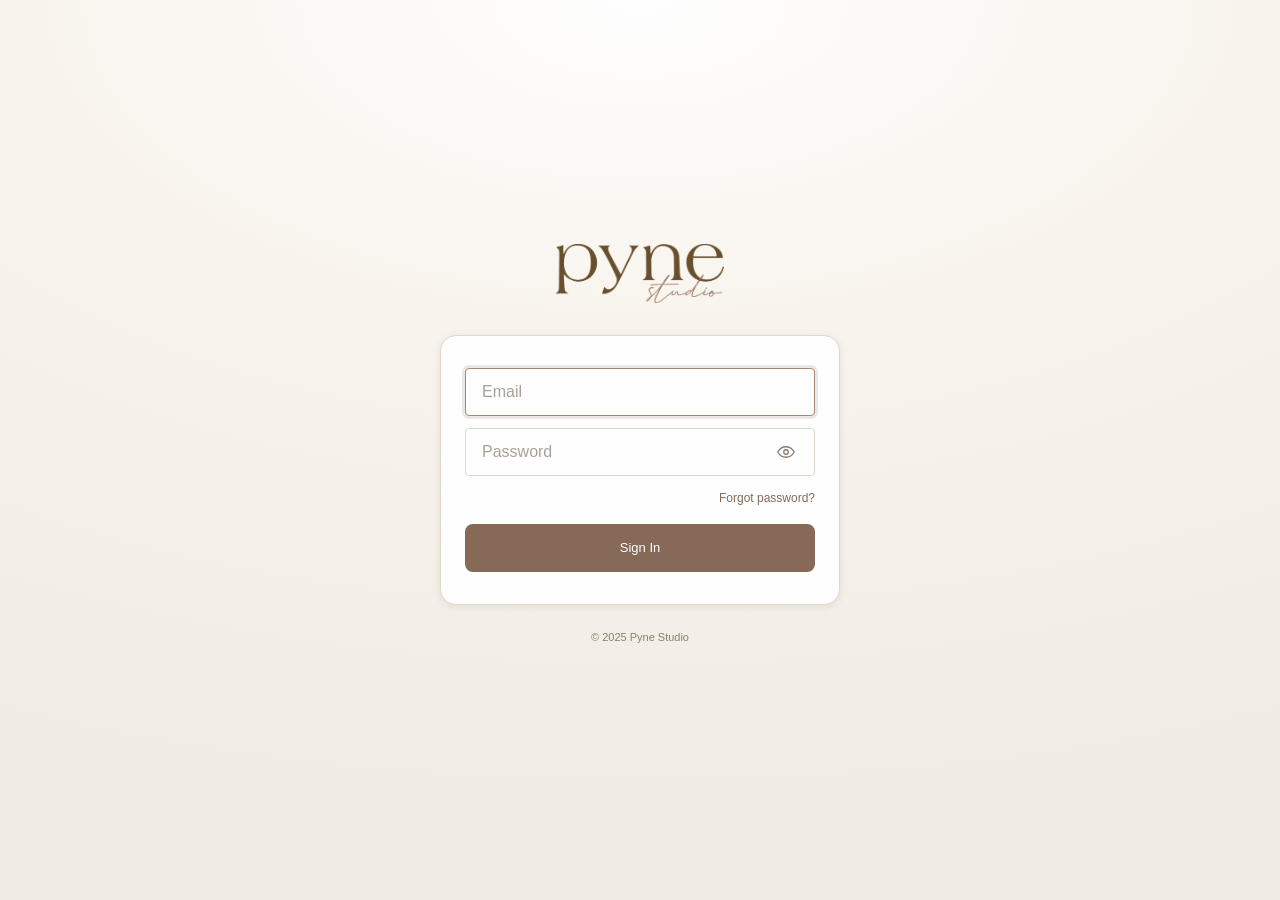
==== commit 11d6d666: "update" ====
--- a/index.html
+++ b/index.html
@@ -256,7 +256,7 @@
     </header>
     <div class="page-pad">
       <div class="profile-card" id="profileCard"></div>
-      <button class="btn btn-primary btn-block" id="addVisitBtn" style="margin-top:14px">+ Add New Visit</button>
+      <button class="btn btn-primary btn-block mt-16" id="addVisitBtn">+ Add New Visit</button>
       <h3 class="section-title">Skin &amp; Brow Profile</h3>
       <div class="profile-card" id="skinProfileCard"></div>
       <h3 class="section-title">Service History</h3>
@@ -299,7 +299,7 @@
       </div>
       <input type="time" id="cvCustomTime" class="input" hidden>
 
-      <button class="btn btn-primary btn-block" id="cvContinueBtn" style="margin-top:14px">Continue</button>
+      <button class="btn btn-primary btn-block mt-16" id="cvContinueBtn">Continue</button>
     </div>
   </section>
 
@@ -415,7 +415,7 @@
       <h2>Saved successfully</h2>
       <p class="muted" id="confirmSummary"></p>
       <button class="btn btn-outline btn-block" id="exportPdfBtn">Export Consent Form (PDF)</button>
-      <button class="btn btn-primary btn-block" id="backHomeBtn" style="margin-top:10px">Back to Home</button>
+      <button class="btn btn-primary btn-block mt-12" id="backHomeBtn">Back to Home</button>
     </div>
   </section>
 
--- a/css/style.css
+++ b/css/style.css
@@ -1,42 +1,44 @@
-@import url("https://fonts.googleapis.com/css2?family=Playfair+Display:ital,wght@0,600;1,600&family=Dancing+Script:wght@600&display=swap");
-
 /* =====================================================================
-   DESIGN TOKENS — PYNE STUDIO CRM DEV STYLE GUIDE v1.0 (2 Aug 2026)
-   ref: PYNE-STUDIO-CI-Brandbook.pdf
+   DESIGN TOKENS — PYNE CRM DEV STYLE GUIDE (source of truth)
+   Native Apple system UI only. No Google Fonts / custom font files.
+   EN → San Francisco · TH → system Thai (Thonburi on iPadOS)
    ===================================================================== */
+
 :root {
-  /* ---- Color tokens — core (from Brand Book) ---- */
-  --ivory: #F8F3EC;         /* bg / surface */
-  --paper-sand: #F0ECE4;    /* bg-alt / card */
-  --white: #FEFEFE;         /* card / modal */
-  --greige: #E8E3DB;        /* disabled bg */
-  --soft-bronze: #BD9C8A;   /* border / icon */
-  --pyne-gold: #A58672;     /* accent / focus ring */
-  --deep-bronze: #866957;   /* primary action */
-  --espresso: #5E4737;      /* primary hover */
-  --espresso-ink: #261F1C;  /* body text */
-  --soft-charcoal: #3A322D; /* heading text */
-  --muted-taupe: #8A7D70;   /* secondary text — icons/badges/dividers only, ≥14px, never small text */
-  --hairline: #DFD8CE;      /* border / divider */
-
-  /* ---- Semantic UI tokens — new, proposed ---- */
+  /* ---- Color — core ---- */
+  --ivory: #F8F3EC;
+  --paper-sand: #F0ECE4;
+  --white: #FEFEFE;
+  --greige: #E8E3DB;
+  --soft-bronze: #BD9C8A;
+  --pyne-gold: #A58672;
+  --deep-bronze: #866957;
+  --espresso: #5E4737;
+  --espresso-ink: #261F1C;
+  --soft-charcoal: #3A322D;
+  --muted-taupe: #8A7D70;
+  --hairline: #DFD8CE;
+
+  /* ---- Color — semantic ---- */
   --success-bg: #EAEFE6; --success-text: #5F7052;
   --warning-bg: #FBF0E4; --warning-text: #96591F;
   --error-bg:   #FDECEA; --error-text:   #C4302A;
   --info-bg:    #EAF0F5; --info-text:    #4A6884;
-  --sale-red:   #E03A33; /* promo accent, reused for destructive button fill */
-
-  /* ---- Role aliases used throughout the app ---- */
+  --row-selected: #F3E9E1;
+
+  /* ---- Role aliases ---- */
   --bg-page: var(--ivory);
   --bg-alt: var(--paper-sand);
   --bg-white: var(--white);
   --border: var(--hairline);
   --ink: var(--espresso-ink);
   --heading: var(--soft-charcoal);
+  --text-secondary: var(--muted-taupe);
   --disabled-bg: var(--greige);
   --disabled-text: var(--muted-taupe);
-
-  /* ---- Type scale (px, LH absolute, weight 400–600 only) ---- */
+  --destructive: var(--error-text);
+
+  /* ---- Type scale (never weight > 600) ---- */
   --fs-display: 28px; --lh-display: 34px; --fw-display: 500;
   --fs-h1: 22px; --lh-h1: 28px; --fw-h1: 600;
   --fs-h2: 16px; --lh-h2: 22px; --fw-h2: 600;
@@ -47,32 +49,67 @@
   --fs-label: 11px; --lh-label: 14px; --fw-label: 500; --tr-label: .06em;
   --fs-button: 13px; --lh-button: 16px; --fw-button: 500;
 
-  /* ---- Spacing scale (4px base) ---- */
+  /* ---- Spacing (4px base) ---- */
   --sp-4: 4px; --sp-8: 8px; --sp-12: 12px; --sp-16: 16px;
   --sp-24: 24px; --sp-32: 32px; --sp-48: 48px; --sp-64: 64px;
 
   /* ---- Radius & elevation ---- */
-  --radius-sm: 4px;   /* input / chip */
-  --radius-md: 8px;   /* card / btn */
-  --radius-lg: 16px;  /* modal */
-  --radius-pill: 999px; /* badge / tag */
-  --shadow: 0 2px 8px rgba(38, 31, 28, .08); /* one tier only — cards/dropdowns/modals, no colored shadows */
+  --radius-sm: 4px;
+  --radius-md: 8px;
+  --radius-lg: 16px;
+  --radius-pill: 999px;
+  --shadow: 0 2px 8px rgba(38, 31, 28, .08);
+  --focus-ring: 0 0 0 3px rgba(165, 134, 114, .18);
+  --overlay: rgba(38, 31, 28, .36);
+  --overlay-soft: rgba(38, 31, 28, .30);
+
+  /* ---- Font — Apple system UI only ---- */
+  --font-ui: -apple-system, BlinkMacSystemFont, sans-serif;
 
   --sidebar-w: 250px;
-  --mobile-topbar-h: 58px;
+  --mobile-topbar-h: 56px;
 }
 
 * { box-sizing: border-box; -webkit-tap-highlight-color: transparent; }
 
 html, body {
   margin: 0; padding: 0; height: 100%;
-  font-family: -apple-system, BlinkMacSystemFont, sans-serif; /* resolves to San Francisco (EN) + Thonburi (TH) on-device */
+  font-family: -apple-system, BlinkMacSystemFont, sans-serif;
   background: var(--bg-page);
   color: var(--ink);
   font-size: var(--fs-body);
   line-height: var(--lh-body);
-  letter-spacing: .01em;
+  font-weight: var(--fw-body);
   -webkit-font-smoothing: antialiased;
+}
+
+button, input, select, textarea {
+  font-family: inherit;
+}
+
+/* ---- Spacing / layout helpers (prefer classes over inline styles) ---- */
+.mt-4  { margin-top: var(--sp-4)  !important; }
+.mt-8  { margin-top: var(--sp-8)  !important; }
+.mt-12 { margin-top: var(--sp-12) !important; }
+.mt-16 { margin-top: var(--sp-16) !important; }
+.ml-8  { margin-left: var(--sp-8) !important; }
+.text-center { text-align: center; }
+.row-actions { display: flex; gap: var(--sp-12); margin-top: var(--sp-12); }
+.row-actions .btn { flex: 1; }
+.icon-btn--flush { padding-left: 0; }
+.draft-badge--inline { margin: 0 0 0 var(--sp-8); }
+
+/* ---- Typography utilities (scale from style guide) ---- */
+.type-display { font-size: var(--fs-display); line-height: var(--lh-display); font-weight: var(--fw-display); color: var(--heading); }
+.type-h1 { font-size: var(--fs-h1); line-height: var(--lh-h1); font-weight: var(--fw-h1); color: var(--heading); }
+.type-h2 { font-size: var(--fs-h2); line-height: var(--lh-h2); font-weight: var(--fw-h2); color: var(--heading); }
+.type-h3 { font-size: var(--fs-h3); line-height: var(--lh-h3); font-weight: var(--fw-h3); color: var(--heading); }
+.type-body { font-size: var(--fs-body); line-height: var(--lh-body); font-weight: var(--fw-body); color: var(--ink); }
+.type-body-sm { font-size: var(--fs-body-sm); line-height: var(--lh-body-sm); font-weight: var(--fw-body-sm); color: var(--ink); }
+.type-caption { font-size: var(--fs-caption); line-height: var(--lh-caption); font-weight: var(--fw-caption); color: var(--text-secondary); }
+.type-label {
+  font-size: var(--fs-label); line-height: var(--lh-label); font-weight: var(--fw-label);
+  letter-spacing: var(--tr-label); text-transform: uppercase; color: var(--deep-bronze);
 }
 
 #app { min-height: 100%; background: var(--bg-page); position: relative; }
@@ -95,16 +132,16 @@
 /* ===================== App shell: sidebar (desktop) + mobile topbar/hamburger ===================== */
 .app-shell { display: flex; width: 100%; min-height: 100dvh; background: var(--bg-page); }
 
-/* โลโก้ใช้ตัวอักษรแบรนด์ (serif/script) แยกจาก font UI ระบบตาม type scale — เป็นสัญลักษณ์แบรนด์ ไม่ใช่ UI text */
+/* โลโก้ข้อความ (fallback ถ้าไม่มีรูป) — ใช้ system font ตาม UI type scale ไม่โหลดฟอนต์แบรนด์แยก */
 .logo-pyne {
-  font-family: "Playfair Display", Georgia, serif;
-  font-style: italic; font-weight: 600; font-size: 26px; color: var(--espresso);
+  font-family: inherit;
+  font-style: normal; font-weight: 600; font-size: 26px; color: var(--espresso);
   display: block; line-height: 1;
 }
 .logo-studio {
-  font-family: "Dancing Script", cursive;
-  font-size: 17px; color: var(--deep-bronze);
-  display: block; margin-top: 2px; margin-left: 2px;
+  font-family: inherit;
+  font-size: 16px; font-weight: 500; color: var(--deep-bronze);
+  display: block; margin-top: var(--sp-4); margin-left: var(--sp-4);
 }
 .logo-img { display: block; width: 100%; height: auto; object-fit: contain; }
 
@@ -115,7 +152,7 @@
   position: sticky; top: 0; height: 100vh;
 }
 .sidebar-logo {
-  margin: -4px -16px var(--sp-16); padding: var(--sp-16) var(--sp-12);
+  margin: calc(var(--sp-4) * -1) calc(var(--sp-16) * -1) var(--sp-16); padding: var(--sp-16) var(--sp-12);
   border-bottom: 1px solid var(--border); text-align: center;
 }
 .sidebar-logo .logo-pyne { font-size: 54px; line-height: .85; }
@@ -135,7 +172,7 @@
 .sidebar-nav-item.active { background: var(--deep-bronze); color: var(--white); }
 .sidebar-nav-item .nav-icon { width: 19px; height: 19px; flex-shrink: 0; }
 .sidebar-footer { border-top: 1px solid var(--border); padding-top: var(--sp-12); margin-top: var(--sp-12); }
-.sidebar-copyright { font-size: var(--fs-caption); line-height: var(--lh-caption); color: var(--muted-taupe); padding: var(--sp-8) var(--sp-16) 0; }
+.sidebar-copyright { font-size: var(--fs-caption); line-height: var(--lh-caption); color: var(--text-secondary); padding: var(--sp-8) var(--sp-16) 0; }
 .user-menu { position: relative; }
 .sidebar-user {
   display: flex; align-items: center; gap: var(--sp-8); padding: var(--sp-8); width: 100%;
@@ -176,7 +213,7 @@
 }
 .sidebar-user-meta { flex: 1; min-width: 0; display: flex; flex-direction: column; line-height: 1.25; }
 .sidebar-user-name { font-size: var(--fs-body-sm); font-weight: 600; color: var(--ink); white-space: nowrap; overflow: hidden; text-overflow: ellipsis; }
-.sidebar-user-role { font-size: var(--fs-caption); line-height: var(--lh-caption); color: var(--muted-taupe); }
+.sidebar-user-role { font-size: var(--fs-caption); line-height: var(--lh-caption); color: var(--text-secondary); }
 .sidebar-user-chevron { width: 16px; height: 16px; color: var(--muted-taupe); flex: 0 0 auto; }
 
 .main-area { flex: 1 1 auto; min-width: 0; width: 0; display: flex; flex-direction: column; }
@@ -240,7 +277,7 @@
 .mobile-account-item-danger:hover { background: var(--error-bg); }
 
 .mobile-menu-overlay {
-  position: fixed; inset: 0; z-index: 100; background: rgba(38, 31, 28, .36);
+  position: fixed; inset: 0; z-index: 100; background: var(--overlay);
   opacity: 0; transition: opacity .22s ease-out;
 }
 .mobile-menu-overlay[hidden] { display: none; }
@@ -264,10 +301,10 @@
 }
 .topbar-title { font-size: var(--fs-h1); line-height: var(--lh-h1); font-weight: var(--fw-h1); color: var(--heading); margin: 0; }
 .back-link {
-  display: inline-flex; align-items: center; gap: 3px;
+  display: inline-flex; align-items: center; gap: var(--sp-4);
   background: none; border: none; color: var(--deep-bronze);
   font-size: var(--fs-body-sm); font-weight: 600; font-family: inherit;
-  padding: var(--sp-8) var(--sp-8) var(--sp-8) var(--sp-4); margin-left: -8px; border-radius: var(--radius-md);
+  padding: var(--sp-8) var(--sp-8) var(--sp-8) var(--sp-4); margin-left: calc(var(--sp-8) * -1); border-radius: var(--radius-md);
   cursor: pointer; transition: background .15s, color .15s;
 }
 .back-link:hover { background: var(--bg-alt); color: var(--espresso); }
@@ -278,7 +315,7 @@
 }
 .step-indicator { font-size: var(--fs-body-sm); line-height: var(--lh-body-sm); color: var(--deep-bronze); }
 
-.muted { color: var(--muted-taupe); font-size: var(--fs-body-sm); }
+.muted { color: var(--text-secondary); font-size: var(--fs-body-sm); }
 .muted.small { font-size: var(--fs-caption); }
 
 /* Inputs */
@@ -289,9 +326,9 @@
 }
 .input:focus {
   outline: none; border-color: var(--pyne-gold); border-width: 1.5px;
-  box-shadow: 0 0 0 3px rgba(165, 134, 114, .18);
-}
-.input-lg { text-align: center; font-size: 22px; letter-spacing: 6px; }
+  box-shadow: var(--focus-ring);
+}
+.input-lg { text-align: center; font-size: var(--fs-h1); letter-spacing: var(--sp-8); }
 .textarea { min-height: 80px; resize: vertical; }
 .field-label {
   display: block; font-size: var(--fs-label); line-height: var(--lh-label); font-weight: var(--fw-label);
@@ -315,21 +352,28 @@
 /* Button · Primary */
 .btn-primary { background: var(--deep-bronze); color: var(--white); }
 .btn-primary:hover:not(:disabled) { background: var(--espresso); }
-.btn-primary:disabled { background: var(--greige); color: var(--muted-taupe); }
-
-/* Button · Secondary (neutral, not in spec's 3-state table — kept consistent with token palette) */
+.btn-primary:disabled { background: var(--disabled-bg); color: var(--disabled-text); }
+
+/* Button · Secondary (neutral surface — same palette) */
 .btn-secondary { background: var(--greige); color: var(--espresso-ink); }
 .btn-secondary:hover:not(:disabled) { background: var(--soft-bronze); color: var(--white); }
+.btn-secondary:disabled { background: var(--disabled-bg); color: var(--disabled-text); }
 
 /* Button · Ghost */
 .btn-outline { background: transparent; color: var(--deep-bronze); border: 1px solid var(--pyne-gold); }
 .btn-outline:hover:not(:disabled) { background: var(--bg-alt); }
+.btn-outline:disabled { color: var(--disabled-text); border-color: var(--hairline); }
+
+/* Button · Destructive */
+.btn-destructive { background: var(--destructive); color: var(--white); }
+.btn-destructive:hover:not(:disabled) { background: var(--espresso); }
+.btn-destructive:disabled { background: var(--disabled-bg); color: var(--disabled-text); }
 
 .btn-tall { flex-direction: column; padding: var(--sp-16); gap: var(--sp-4); }
 .btn-sub { font-size: var(--fs-caption); line-height: var(--lh-caption); font-weight: 400; opacity: .85; }
 
 /* ===================== Service type — การ์ดเลือกบริการ ===================== */
-.choose-lead { color: var(--muted-taupe); font-size: var(--fs-body); line-height: var(--lh-body); margin: var(--sp-8) 4px var(--sp-24); }
+.choose-lead { color: var(--text-secondary); font-size: var(--fs-body); line-height: var(--lh-body); margin: var(--sp-8) var(--sp-4) var(--sp-24); }
 .service-choices { display: flex; flex-direction: column; gap: var(--sp-12); }
 .service-card {
   display: flex; align-items: center; gap: var(--sp-16); width: 100%; text-align: left;
@@ -347,9 +391,9 @@
   background: var(--bg-alt); color: var(--deep-bronze);
 }
 .service-card-icon svg { width: 26px; height: 26px; }
-.service-card-text { flex: 1; min-width: 0; display: flex; flex-direction: column; gap: 3px; }
+.service-card-text { flex: 1; min-width: 0; display: flex; flex-direction: column; gap: var(--sp-4); }
 .service-card-title { font-size: var(--fs-h3); line-height: var(--lh-h3); font-weight: var(--fw-h3); color: var(--heading); }
-.service-card-sub { font-size: var(--fs-body-sm); line-height: var(--lh-body-sm); color: var(--muted-taupe); }
+.service-card-sub { font-size: var(--fs-body-sm); line-height: var(--lh-body-sm); color: var(--text-secondary); }
 .service-card-arrow {
   flex: 0 0 auto; color: var(--deep-bronze); font-size: 26px; line-height: 1;
   transition: transform .15s;
@@ -360,9 +404,9 @@
 .modal-overlay {
   position: fixed; inset: 0; z-index: 200;
   display: flex; align-items: center; justify-content: center; padding: var(--sp-16);
-  background: rgba(38, 31, 28, .30);
-  backdrop-filter: blur(7px) saturate(120%);
-  -webkit-backdrop-filter: blur(7px) saturate(120%);
+  background: var(--overlay-soft);
+  backdrop-filter: blur(8px) saturate(120%);
+  -webkit-backdrop-filter: blur(8px) saturate(120%);
   opacity: 0; transition: opacity .22s ease;
 }
 .modal-overlay.is-open { opacity: 1; }
@@ -383,7 +427,7 @@
   font-size: var(--fs-h1); line-height: var(--lh-h1); font-weight: var(--fw-h1);
   color: var(--heading); margin: 0 0 var(--sp-4); text-align: center;
 }
-.glass-modal-sub { text-align: center; color: var(--muted-taupe); font-size: var(--fs-body-sm); line-height: var(--lh-body-sm); margin: 0 0 var(--sp-24); }
+.glass-modal-sub { text-align: center; color: var(--text-secondary); font-size: var(--fs-body-sm); line-height: var(--lh-body-sm); margin: 0 0 var(--sp-24); }
 .glass-modal-close {
   position: absolute; top: var(--sp-12); right: var(--sp-12); width: 34px; height: 34px; border-radius: 50%;
   border: 1px solid var(--border); background: var(--bg-alt); color: var(--deep-bronze);
@@ -403,7 +447,7 @@
 }
 .glass-modal .service-card-icon { background: var(--bg-white); }
 
-.error-text { color: var(--error-text); font-size: var(--fs-caption); line-height: var(--lh-caption); margin: -8px 0 var(--sp-8); }
+.error-text { color: var(--error-text); font-size: var(--fs-caption); line-height: var(--lh-caption); margin: calc(var(--sp-8) * -1) 0 var(--sp-8); }
 
 /* กรอบแดงบนฟิลด์ที่ยังไม่ได้กรอก (ใช้แทน alert ตอนกดถัดไป/บันทึกแล้วข้อมูลไม่ครบ) */
 .field-error { border: 1.5px solid var(--error-text) !important; border-radius: var(--radius-sm); }
@@ -419,20 +463,20 @@
   position: sticky; top: 0; z-index: 20;
 }
 .page-title { font-size: var(--fs-display); line-height: var(--lh-display); font-weight: var(--fw-display); color: var(--heading); margin: 0; }
-.page-subtitle { color: var(--muted-taupe); font-size: var(--fs-body-sm); line-height: var(--lh-body-sm); margin: var(--sp-8) 0 0; }
+.page-subtitle { color: var(--text-secondary); font-size: var(--fs-body-sm); line-height: var(--lh-body-sm); margin: var(--sp-8) 0 0; }
 
 .customers-page {
   width: 100%;
-  padding: clamp(var(--sp-24), 2.5vw, var(--sp-32)) clamp(var(--sp-24), 3vw, var(--sp-48)) 64px;
+  padding: clamp(var(--sp-24), 2.5vw, var(--sp-32)) clamp(var(--sp-24), 3vw, var(--sp-48)) var(--sp-64);
 }
 
 .toolbar-row { display: flex; align-items: center; gap: var(--sp-12); margin-bottom: var(--sp-24); }
 .search-bar-wrap { position: relative; flex: 1; min-width: 0; }
 .search-icon { position: absolute; left: var(--sp-16); top: 50%; transform: translateY(-50%); width: 18px; height: 18px; color: var(--muted-taupe); pointer-events: none; }
-.search-input { margin: 0; padding-left: 44px; border-radius: var(--radius-pill); background: var(--bg-white); }
+.search-input { margin: 0; padding-left: var(--sp-48); border-radius: var(--radius-pill); background: var(--bg-white); }
 .toolbar-row .btn-primary { flex: 0 0 auto; border-radius: var(--radius-pill); white-space: nowrap; }
 
-.customers-summary { font-size: var(--fs-body-sm); line-height: var(--lh-body-sm); color: var(--muted-taupe); margin: 0 4px var(--sp-16); }
+.customers-summary { font-size: var(--fs-body-sm); line-height: var(--lh-body-sm); color: var(--text-secondary); margin: 0 var(--sp-4) var(--sp-16); }
 .customers-summary strong { color: var(--ink); font-weight: 600; }
 .customers-summary .dot { margin: 0 var(--sp-8); color: var(--hairline); }
 
@@ -455,7 +499,7 @@
 .customers-table tbody tr:focus-visible { outline: 2px solid var(--pyne-gold); outline-offset: -2px; }
 .customers-table tbody tr:last-child td { border-bottom: none; }
 .customers-table tbody tr:hover { background: var(--bg-alt); }
-.customers-table tbody tr.is-selected { background: #F3E9E1; box-shadow: inset 2px 0 0 0 var(--pyne-gold); }
+.customers-table tbody tr.is-selected { background: var(--row-selected); box-shadow: inset 2px 0 0 0 var(--pyne-gold); }
 .th-actions, .cell-actions { text-align: right; width: 1%; vertical-align: middle; }
 .row-menu { position: relative; display: inline-flex; justify-content: flex-end; }
 
@@ -503,15 +547,15 @@
 }
 .cust-meta { display: flex; flex-direction: column; line-height: 1.3; min-width: 0; }
 .cust-name { font-weight: 600; color: var(--ink); }
-.cust-sub { font-size: var(--fs-caption); line-height: var(--lh-caption); color: var(--muted-taupe); }
+.cust-sub { font-size: var(--fs-caption); line-height: var(--lh-caption); color: var(--text-secondary); }
 
 /* Icon-prefixed cells (phone / line / last visit) */
-.cell-ico { display: inline-flex; align-items: center; gap: 7px; color: var(--ink); }
+.cell-ico { display: inline-flex; align-items: center; gap: var(--sp-8); color: var(--ink); }
 .cell-ic { width: 15px; height: 15px; color: var(--soft-bronze); flex: 0 0 auto; }
-.cell-empty { color: var(--muted-taupe); }
+.cell-empty { color: var(--text-secondary); }
 
 /* Visits with star */
-.cell-visits { display: inline-flex; align-items: center; gap: 6px; color: var(--ink); }
+.cell-visits { display: inline-flex; align-items: center; gap: var(--sp-8); color: var(--ink); }
 .cell-visits strong { color: var(--ink); font-weight: 600; }
 .cell-star { width: 15px; height: 15px; color: var(--warning-text); flex: 0 0 auto; }
 
@@ -519,7 +563,7 @@
 
 @media (max-width: 1023px) {
   .page-header { padding: var(--sp-16); position: static; }
-  .customers-page { padding: var(--sp-16) var(--sp-16) 60px; }
+  .customers-page { padding: var(--sp-16) var(--sp-16) var(--sp-64); }
 }
 
 @media (max-width: 599px) {
@@ -534,7 +578,7 @@
   outline-offset: 2px;
 }
 
-.empty-hint { text-align: center; color: var(--muted-taupe); padding: var(--sp-24) var(--sp-8); font-size: var(--fs-body-sm); line-height: var(--lh-body-sm); }
+.empty-hint { text-align: center; color: var(--text-secondary); padding: var(--sp-24) var(--sp-8); font-size: var(--fs-body-sm); line-height: var(--lh-body-sm); }
 
 /* Profile */
 .profile-card {
@@ -542,18 +586,18 @@
   background: var(--bg-alt);
 }
 .profile-card .pname { font-size: var(--fs-h2); line-height: var(--lh-h2); font-weight: var(--fw-h2); color: var(--deep-bronze); }
-.profile-card .pmeta { font-size: var(--fs-body-sm); line-height: var(--lh-body-sm); color: var(--muted-taupe); margin-top: var(--sp-4); }
+.profile-card .pmeta { font-size: var(--fs-body-sm); line-height: var(--lh-body-sm); color: var(--text-secondary); margin-top: var(--sp-4); }
 .section-title { font-size: var(--fs-h3); line-height: var(--lh-h3); font-weight: var(--fw-h3); color: var(--deep-bronze); margin: var(--sp-24) 0 var(--sp-8); }
 .history-list { display: flex; flex-direction: column; gap: var(--sp-8); }
 .history-item { border: 1px solid var(--border); border-radius: var(--radius-md); padding: var(--sp-12); cursor: pointer; background: var(--bg-white); }
 .history-item:active { background: var(--bg-alt); }
 .history-item .htype {
-  display: inline-block; font-size: var(--fs-label); line-height: var(--lh-label); font-weight: 600;
+  display: inline-block; font-size: var(--fs-label); line-height: var(--lh-label); font-weight: var(--fw-label);
   letter-spacing: var(--tr-label); text-transform: uppercase;
-  color: var(--success-text); background: var(--success-bg); padding: 2px var(--sp-8); border-radius: var(--radius-pill); margin-bottom: var(--sp-8);
+  color: var(--success-text); background: var(--success-bg); padding: var(--sp-4) var(--sp-8); border-radius: var(--radius-pill); margin-bottom: var(--sp-8);
 }
 .history-item .htype.touchup { color: var(--warning-text); background: var(--warning-bg); }
-.history-item .hdate { font-size: var(--fs-caption); line-height: var(--lh-caption); color: var(--muted-taupe); float: right; }
+.history-item .hdate { font-size: var(--fs-caption); line-height: var(--lh-caption); color: var(--text-secondary); float: right; }
 .history-item .hdetail { font-size: var(--fs-body-sm); line-height: var(--lh-body-sm); color: var(--ink); margin-top: var(--sp-4); }
 
 /* Duplicate warning banner */
@@ -574,37 +618,43 @@
 .step-group { margin-bottom: var(--sp-16); }
 .step-group-title { font-size: var(--fs-h3); line-height: var(--lh-h3); font-weight: var(--fw-h3); color: var(--deep-bronze); margin-bottom: var(--sp-8); }
 .required-star { color: var(--error-text); }
-.choice-grid, .radio-row { display: flex; flex-direction: column; gap: 2px; margin-bottom: var(--sp-12); }
+.choice-grid, .radio-row { display: flex; flex-direction: column; gap: var(--sp-4); margin-bottom: var(--sp-12); }
 .native-choice {
-  display: flex; align-items: center; gap: var(--sp-8); padding: var(--sp-8) 4px;
+  display: flex; align-items: center; gap: var(--sp-8); padding: var(--sp-8) var(--sp-4);
   font-size: var(--fs-body); line-height: var(--lh-body); cursor: pointer; user-select: none;
 }
 .native-choice input[type="radio"], .native-choice input[type="checkbox"] {
   width: 18px; height: 18px; flex-shrink: 0; accent-color: var(--deep-bronze); cursor: pointer;
 }
 .native-choice:has(input:checked) span { color: var(--deep-bronze); font-weight: 600; }
-.other-input { margin: -4px 0 var(--sp-8) 32px; width: calc(100% - 32px); }
+.other-input { margin: calc(var(--sp-4) * -1) 0 var(--sp-8) var(--sp-32); width: calc(100% - var(--sp-32)); }
 
 /* Consent */
 .consent-block {
   background: var(--warning-bg); border: 1px solid var(--hairline); border-left: 3px solid var(--warning-text);
   border-radius: var(--radius-md); padding: var(--sp-12); margin-bottom: var(--sp-12); font-size: var(--fs-body); line-height: var(--lh-body); color: var(--ink);
 }
+details.consent-block { cursor: pointer; }
+details.consent-block summary {
+  font-weight: 600; color: var(--deep-bronze); list-style: none;
+}
+details.consent-block summary::-webkit-details-marker { display: none; }
+details.consent-block .consent-body { margin-top: var(--sp-12); }
 .consent-block .src { font-size: var(--fs-caption); line-height: var(--lh-caption); color: var(--warning-text); font-weight: 600; margin-bottom: var(--sp-8); }
 .intensity-option {
   display: flex; align-items: flex-start; gap: var(--sp-8);
   border: 1px solid var(--border); border-radius: var(--radius-md); padding: var(--sp-12); margin-bottom: var(--sp-8); font-size: var(--fs-body); line-height: var(--lh-body); cursor: pointer;
 }
-.intensity-option input[type="radio"] { width: 18px; height: 18px; flex-shrink: 0; margin-top: 2px; accent-color: var(--deep-bronze); cursor: pointer; }
+.intensity-option input[type="radio"] { width: 18px; height: 18px; flex-shrink: 0; margin-top: var(--sp-4); accent-color: var(--deep-bronze); cursor: pointer; }
 .intensity-option:has(input:checked) { border-color: var(--deep-bronze); background: var(--bg-alt); }
 .agree-row { display: flex; align-items: flex-start; gap: var(--sp-8); margin: var(--sp-16) 0; font-size: var(--fs-body); line-height: var(--lh-body); }
-.agree-row input { width: 20px; height: 20px; margin-top: 2px; accent-color: var(--deep-bronze); }
+.agree-row input { width: 20px; height: 20px; margin-top: var(--sp-4); accent-color: var(--deep-bronze); }
 
 /* Signature pad */
 .sig-wrap { border: 1.5px dashed var(--border); border-radius: var(--radius-md); overflow: hidden; margin: var(--sp-8) 0; background: var(--white); }
 .sig-wrap canvas { display: block; width: 100%; height: 180px; touch-action: none; }
-.sig-actions { display: flex; justify-content: flex-end; padding: 6px var(--sp-8); background: var(--bg-alt); }
-.sig-actions button { background: none; border: none; color: var(--deep-bronze); font-size: var(--fs-caption); }
+.sig-actions { display: flex; justify-content: flex-end; padding: var(--sp-8); background: var(--bg-alt); }
+.sig-actions button { background: none; border: none; color: var(--deep-bronze); font-size: var(--fs-caption); font-family: inherit; cursor: pointer; }
 
 /* Static technician signature (fixed image, not a live pad) */
 .tech-sig-wrap {
@@ -621,7 +671,7 @@
 }
 .photo-slot img { width: 100%; height: 100%; object-fit: cover; }
 .photo-slot label {
-  display: flex; flex-direction: column; align-items: center; gap: 6px; font-size: var(--fs-caption); color: var(--muted-taupe); cursor: pointer;
+  display: flex; flex-direction: column; align-items: center; gap: var(--sp-8); font-size: var(--fs-caption); color: var(--text-secondary); cursor: pointer;
 }
 .photo-slot input[type=file] { display: none; }
 .photo-label {
@@ -652,12 +702,12 @@
   border-radius: var(--radius-md); cursor: pointer; font-family: inherit;
 }
 .not-served-link {
-  background: var(--error-bg); border: 1px solid #E5A39B;
-  color: var(--error-text); font-size: var(--fs-body-sm); font-weight: 700;
+  background: var(--error-bg); border: 1px solid var(--error-text);
+  color: var(--error-text); font-size: var(--fs-body-sm); font-weight: 600;
   cursor: pointer; font-family: inherit; padding: var(--sp-8) var(--sp-12);
-  border-radius: var(--radius-md); box-shadow: 0 1px 0 rgba(88, 58, 42, .08);
-}
-.not-served-link:hover { border-color: var(--error-text); background: #FDEDEA; }
+  border-radius: var(--radius-md); box-shadow: var(--shadow);
+}
+.not-served-link:hover { border-color: var(--error-text); background: var(--error-bg); filter: brightness(.98); }
 .not-served-link:active { transform: translateY(1px); }
 .not-served-link:disabled {
   cursor: not-allowed; opacity: .55; transform: none;
@@ -670,10 +720,10 @@
 .mix-row .mix-label { flex: 1 1 40%; font-size: var(--fs-body); color: var(--ink); }
 .mix-row .mix-input { width: 76px; flex: 0 0 76px; margin: 0; text-align: right; }
 .mix-row .mix-other-label { flex: 1 1 40%; margin: 0; }
-.mix-row .mix-unit { font-size: var(--fs-body-sm); color: var(--muted-taupe); flex: 0 0 auto; }
+.mix-row .mix-unit { font-size: var(--fs-body-sm); color: var(--text-secondary); flex: 0 0 auto; }
 
 /* Confirmation */
-.confirm-wrap { max-width: 360px; margin: 12vh auto 0; padding: 0 var(--sp-24); text-align: center; }
+.confirm-wrap { max-width: 360px; margin: var(--sp-64) auto 0; padding: 0 var(--sp-24); text-align: center; }
 .confirm-check {
   width: 64px; height: 64px; border-radius: 50%; background: var(--success-text); color: var(--white);
   font-size: 30px; display: flex; align-items: center; justify-content: center; margin: 0 auto var(--sp-16);
@@ -693,8 +743,8 @@
 .photo-slot-sig img { object-fit: contain; }
 .draft-badge {
   display: inline-block; background: var(--info-bg); color: var(--info-text); font-size: var(--fs-label); line-height: var(--lh-label);
-  font-weight: 600; letter-spacing: var(--tr-label); text-transform: uppercase;
-  padding: 3px var(--sp-12); border-radius: var(--radius-pill); margin-bottom: var(--sp-12);
+  font-weight: var(--fw-label); letter-spacing: var(--tr-label); text-transform: uppercase;
+  padding: var(--sp-4) var(--sp-12); border-radius: var(--radius-pill); margin-bottom: var(--sp-12);
 }
 .draft-badge.is-completed { background: var(--success-bg); color: var(--success-text); }
 .draft-badge.is-not-served { background: var(--error-bg); color: var(--error-text); }
@@ -705,15 +755,14 @@
 }
 
 /* =====================================================================
-   LOGIN / RESET — branded full-bleed gate, kept outside the dense-UI
-   token system by design (bespoke entry moment, not a data screen)
+   LOGIN / RESET — light CI surface (Ivory + White card) per Dev Style Guide
    ===================================================================== */
 .login-screen {
   position: fixed; inset: 0; z-index: 200;
   display: flex; align-items: center; justify-content: center;
-  padding: 24px;
+  padding: var(--sp-24);
   background:
-    radial-gradient(130% 100% at 50% -10%, #7d5836 0%, #5d4028 34%, #3b2717 68%, #241609 100%);
+    radial-gradient(120% 90% at 50% 0%, var(--white) 0%, var(--ivory) 42%, var(--paper-sand) 100%);
 }
 .login-screen[hidden] { display: none; }
 
@@ -722,135 +771,142 @@
   display: flex; flex-direction: column; align-items: center;
 }
 
-.login-logo { margin-bottom: 30px; }
+.login-logo { margin-bottom: var(--sp-32); }
 .login-logo img {
-  width: 190px; height: auto; display: block;
-  /* โลโก้ต้นฉบับเป็นสีน้ำตาล — แปลงเป็นครีมอ่อนให้เด่นบนพื้นเข้ม */
-  filter: brightness(0) invert(1);
-  opacity: .95;
+  width: 168px; height: auto; display: block;
 }
 
 .login-card {
   width: 100%;
-  background: rgba(255, 255, 255, .07);
-  border: 1px solid rgba(255, 255, 255, .12);
-  border-radius: 20px;
-  padding: 28px 26px;
-  backdrop-filter: blur(6px);
-  -webkit-backdrop-filter: blur(6px);
-  box-shadow: 0 20px 50px rgba(0, 0, 0, .25);
-}
-
-.login-field { position: relative; margin-bottom: 14px; }
+  background: var(--white);
+  border: 1px solid var(--border);
+  border-radius: var(--radius-lg);
+  padding: var(--sp-32) var(--sp-24);
+  box-shadow: var(--shadow);
+}
+
+.login-field { position: relative; margin-bottom: var(--sp-12); }
 .login-input {
-  width: 100%; height: 52px;
-  padding: 0 18px;
-  border-radius: 12px;
-  border: 1px solid rgba(255, 255, 255, .14);
-  background: rgba(255, 255, 255, .06);
-  color: #f5efe6; font-size: 15px;
-  outline: none; transition: border-color .15s, background .15s;
-}
-.login-input::placeholder { color: rgba(245, 239, 230, .55); }
+  width: 100%; height: 48px;
+  padding: 0 var(--sp-16);
+  border-radius: var(--radius-sm);
+  border: 1.5px solid var(--border);
+  background: var(--white);
+  color: var(--ink); font-size: 16px; font-family: inherit;
+  outline: none; transition: border-color .15s, box-shadow .15s;
+}
+.login-input::placeholder { color: var(--text-secondary); opacity: .72; }
 .login-input:focus {
-  border-color: rgba(255, 255, 255, .4);
-  background: rgba(255, 255, 255, .1);
-}
-.login-field .login-input { padding-right: 46px; }
+  border-color: var(--pyne-gold);
+  box-shadow: var(--focus-ring);
+}
+.login-field .login-input { padding-right: var(--sp-48); }
 
 .login-eye {
-  position: absolute; top: 50%; right: 12px; transform: translateY(-50%);
-  background: none; border: none; cursor: pointer; padding: 6px;
-  color: rgba(245, 239, 230, .6); display: flex;
-}
-.login-eye:hover { color: #f5efe6; }
+  position: absolute; top: 50%; right: var(--sp-12); transform: translateY(-50%);
+  background: none; border: none; cursor: pointer; padding: var(--sp-8);
+  color: var(--muted-taupe); display: flex;
+}
+.login-eye:hover { color: var(--deep-bronze); }
 .login-eye svg { width: 18px; height: 18px; }
 
-.login-forgot { text-align: right; margin-bottom: 18px; }
+.login-forgot { text-align: right; margin-bottom: var(--sp-16); }
 .login-forgot-link {
   background: none; border: none; cursor: pointer;
-  color: rgba(245, 239, 230, .7); font-size: 13px; padding: 0;
-}
-.login-forgot-link:hover { color: #f5efe6; text-decoration: underline; }
+  color: var(--deep-bronze); font-size: var(--fs-body-sm); line-height: var(--lh-body-sm);
+  font-weight: 500; padding: 0; font-family: inherit;
+}
+.login-forgot-link:hover { color: var(--espresso); text-decoration: underline; }
 
 .login-error {
-  color: #f7c9c4; font-size: 13px; margin: 0 0 14px; text-align: center;
+  color: var(--error-text); font-size: var(--fs-caption); line-height: var(--lh-caption);
+  margin: 0 0 var(--sp-12); text-align: center;
 }
 
 .login-submit {
-  width: 100%; height: 52px;
-  border: none; border-radius: 12px; cursor: pointer;
-  background: #f4efe6; color: #2c241b;
-  font-size: 15px; font-weight: 700;
-  transition: transform .12s, box-shadow .15s, background .15s;
-}
-.login-submit:hover { background: #fff; box-shadow: 0 8px 20px rgba(0, 0, 0, .2); }
+  width: 100%; height: 48px;
+  border: none; border-radius: var(--radius-md); cursor: pointer;
+  background: var(--deep-bronze); color: var(--white);
+  font-size: var(--fs-button); line-height: var(--lh-button); font-weight: var(--fw-button);
+  font-family: inherit;
+  transition: background .15s, transform .12s;
+}
+.login-submit:hover { background: var(--espresso); }
 .login-submit:active { transform: translateY(1px); }
 
 .login-copyright {
-  margin-top: 22px; font-size: 12.5px; color: rgba(245, 239, 230, .45);
+  margin-top: var(--sp-24); font-size: var(--fs-caption); line-height: var(--lh-caption);
+  color: var(--text-secondary);
 }
 
 /* ===================== RESET PASSWORD MODAL ===================== */
 .reset-overlay {
   position: fixed; inset: 0; z-index: 300;
   display: flex; align-items: center; justify-content: center;
-  padding: 24px;
-  background: rgba(30, 18, 8, .55);
-  backdrop-filter: blur(10px);
-  -webkit-backdrop-filter: blur(10px);
+  padding: var(--sp-24);
+  background: var(--overlay);
+  backdrop-filter: blur(8px);
+  -webkit-backdrop-filter: blur(8px);
 }
 .reset-overlay[hidden] { display: none; }
 
 .reset-card {
   position: relative;
   width: 100%; max-width: 404px;
-  background: rgba(60, 44, 30, .55);
-  border: 1px solid rgba(255, 255, 255, .12);
-  border-radius: 18px;
-  padding: 30px 28px 24px;
-  box-shadow: 0 24px 60px rgba(0, 0, 0, .4);
+  background: var(--white);
+  border: 1px solid var(--border);
+  border-radius: var(--radius-lg);
+  padding: var(--sp-32) var(--sp-24) var(--sp-24);
+  box-shadow: var(--shadow);
   animation: userMenuIn .18s ease;
 }
 .reset-close {
-  position: absolute; top: 16px; right: 16px;
-  background: none; border: none; cursor: pointer; padding: 4px;
-  color: rgba(245, 239, 230, .6); display: flex;
-}
-.reset-close:hover { color: #f5efe6; }
+  position: absolute; top: var(--sp-16); right: var(--sp-16);
+  background: none; border: none; cursor: pointer; padding: var(--sp-4);
+  color: var(--muted-taupe); display: flex;
+}
+.reset-close:hover { color: var(--deep-bronze); }
 .reset-close svg { width: 18px; height: 18px; }
 
 .reset-title {
-  margin: 0 0 6px; font-size: 20px; font-weight: 700; color: #f5efe6;
+  margin: 0 0 var(--sp-4);
+  font-size: var(--fs-h1); line-height: var(--lh-h1); font-weight: var(--fw-h1);
+  color: var(--heading);
 }
 .reset-sub {
-  margin: 0 0 22px; font-size: 13.5px; color: rgba(245, 239, 230, .6);
+  margin: 0 0 var(--sp-24);
+  font-size: var(--fs-body-sm); line-height: var(--lh-body-sm);
+  color: var(--text-secondary);
 }
 
 .reset-back {
-  width: 100%; margin-top: 12px;
+  width: 100%; margin-top: var(--sp-12);
   background: none; border: none; cursor: pointer;
-  display: flex; align-items: center; justify-content: center; gap: 7px;
-  color: rgba(245, 239, 230, .7); font-size: 13.5px; padding: 8px;
-}
-.reset-back:hover { color: #f5efe6; }
+  display: flex; align-items: center; justify-content: center; gap: var(--sp-8);
+  color: var(--deep-bronze); font-size: var(--fs-body-sm); line-height: var(--lh-body-sm);
+  font-weight: 500; padding: var(--sp-8); font-family: inherit;
+}
+.reset-back:hover { color: var(--espresso); }
 .reset-back svg { width: 15px; height: 15px; }
 
 /* ===================== APP DIALOG ===================== */
 .app-dialog-overlay {
   position: fixed; inset: 0; z-index: 1300;
   display: flex; align-items: center; justify-content: center;
-  padding: 24px; background: rgba(30, 18, 8, .48);
-  backdrop-filter: blur(10px); -webkit-backdrop-filter: blur(10px);
+  padding: var(--sp-24); background: var(--overlay);
+  backdrop-filter: blur(8px); -webkit-backdrop-filter: blur(8px);
 }
 .app-dialog-overlay[hidden] { display: none; }
 .app-dialog {
-  width: 100%; max-width: 520px; background: #fff; border: 1px solid var(--border);
-  border-radius: 20px; padding: 24px; box-shadow: var(--shadow-lg);
+  width: 100%; max-width: 520px; background: var(--white); border: 1px solid var(--border);
+  border-radius: var(--radius-lg); padding: var(--sp-24); box-shadow: var(--shadow);
   animation: userMenuIn .18s ease;
 }
-.app-dialog-head { display: flex; align-items: flex-start; gap: 12px; margin-bottom: 10px; }
-.app-dialog-title { flex: 1; margin: 0; color: var(--heading); font-size: 22px; line-height: 1.25; font-weight: 700; }
+.app-dialog-head { display: flex; align-items: flex-start; gap: var(--sp-12); margin-bottom: var(--sp-8); }
+.app-dialog-title {
+  flex: 1; margin: 0; color: var(--heading);
+  font-size: var(--fs-h1); line-height: var(--lh-h1); font-weight: var(--fw-h1);
+}
 .app-dialog-close {
   width: 38px; height: 38px; border-radius: 50%; border: 1px solid var(--border);
   background: var(--bg-alt); color: var(--deep-bronze); font-size: 26px; line-height: 1;
@@ -858,31 +914,34 @@
 }
 .app-dialog-close:hover { border-color: var(--deep-bronze); }
 .app-dialog-body {
-  color: var(--muted-taupe); font-size: var(--fs-body); line-height: var(--lh-body);
-  white-space: pre-line; margin: 0 0 16px;
-}
-.app-dialog-field { display: block; margin: 12px 0; }
-.app-dialog-label { display: block; font-size: var(--fs-body-sm); font-weight: 600; color: var(--deep-bronze); margin-bottom: 6px; }
+  color: var(--text-secondary); font-size: var(--fs-body); line-height: var(--lh-body);
+  white-space: pre-line; margin: 0 0 var(--sp-16);
+}
+.app-dialog-field { display: block; margin: var(--sp-12) 0; }
+.app-dialog-field[hidden] { display: none; }
+.app-dialog-label {
+  display: block; font-size: var(--fs-label); line-height: var(--lh-label); font-weight: var(--fw-label);
+  letter-spacing: var(--tr-label); text-transform: uppercase; color: var(--deep-bronze); margin-bottom: var(--sp-8);
+}
 .app-dialog-input { min-height: 96px; resize: vertical; margin: 0; }
-.app-dialog-error { margin: 8px 0 0; text-align: left; }
-.app-dialog-actions { display: flex; justify-content: flex-end; gap: 10px; margin-top: 18px; }
+.app-dialog-error { margin: var(--sp-8) 0 0; text-align: left; }
+.app-dialog-actions { display: flex; justify-content: flex-end; gap: var(--sp-8); margin-top: var(--sp-16); }
 .app-dialog-actions .btn { min-width: 112px; }
 
 /* Login / Reset — จอมือถือ */
 @media (max-width: 480px) {
-  .login-screen { padding: 20px 18px; }
-  .login-logo { margin-bottom: 22px; }
-  .login-logo img { width: 150px; }
-  .login-card { padding: 22px 18px; border-radius: 16px; }
+  .login-screen { padding: var(--sp-16); }
+  .login-logo { margin-bottom: var(--sp-24); }
+  .login-logo img { width: 140px; }
+  .login-card { padding: var(--sp-24) var(--sp-16); }
   .login-input { height: 48px; font-size: 16px; } /* 16px กัน iOS zoom ตอนโฟกัส */
   .login-submit { height: 48px; }
-  .login-copyright { margin-top: 18px; }
-
-  .reset-overlay { padding: 18px; }
-  .reset-card { padding: 26px 20px 20px; border-radius: 16px; }
-  .reset-title { font-size: 18px; }
-  .app-dialog-overlay { padding: 16px; }
-  .app-dialog { padding: 20px; border-radius: 18px; }
+  .login-copyright { margin-top: var(--sp-16); }
+
+  .reset-overlay { padding: var(--sp-16); }
+  .reset-card { padding: var(--sp-24) var(--sp-16) var(--sp-16); }
+  .app-dialog-overlay { padding: var(--sp-16); }
+  .app-dialog { padding: var(--sp-16); }
   .app-dialog-actions { flex-direction: column-reverse; }
   .app-dialog-actions .btn { width: 100%; }
 }
@@ -890,5 +949,5 @@
 /* จอเตี้ย (มือถือแนวนอน) — ให้เลื่อนได้ ไม่ให้การ์ดโดนตัด */
 @media (max-height: 640px) {
   .login-screen, .reset-overlay, .app-dialog-overlay { align-items: flex-start; overflow-y: auto; }
-  .login-logo { margin-bottom: 18px; }
-}
+  .login-logo { margin-bottom: var(--sp-16); }
+}
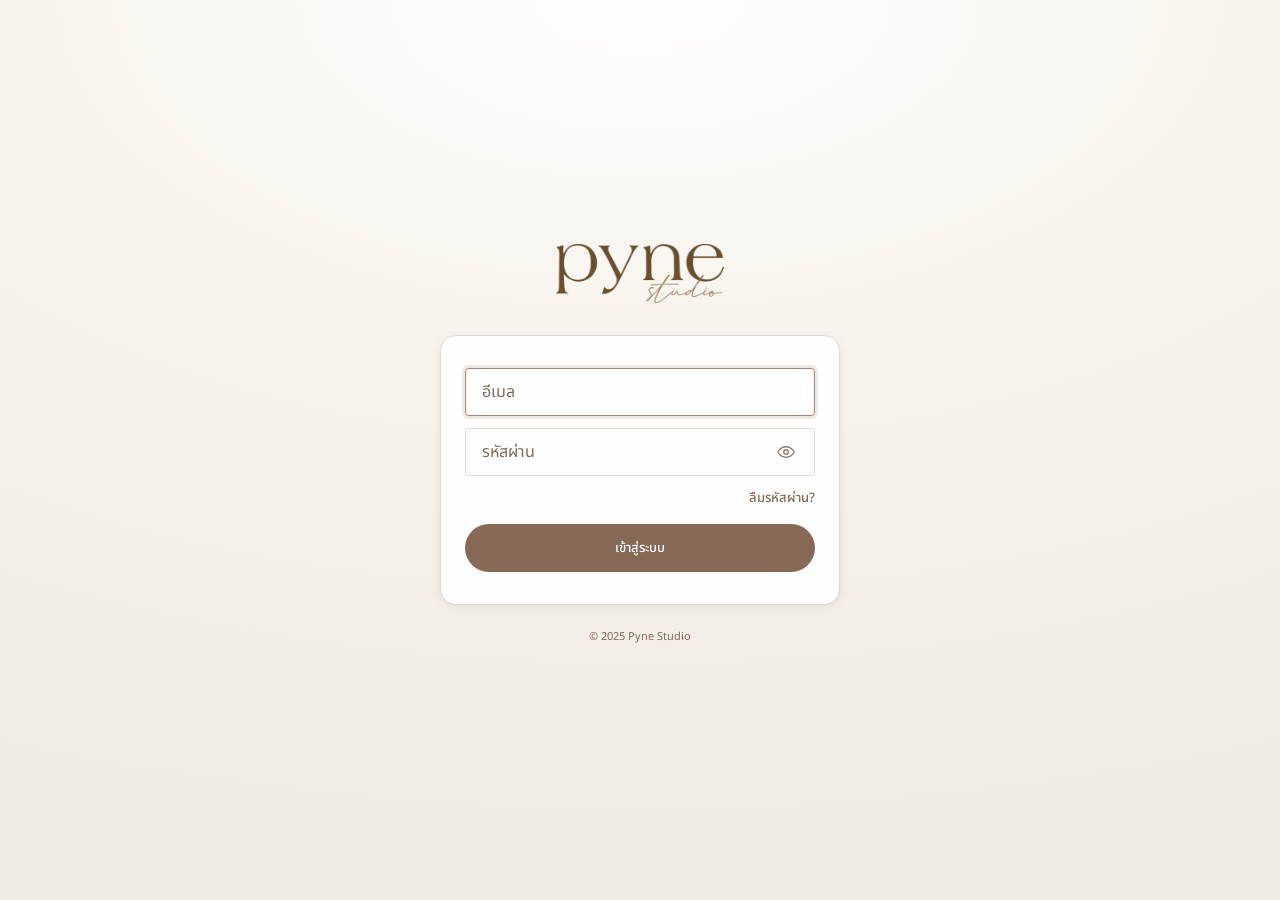
==== commit 08b520b2: "v71 sync consultation forms to studio spec Align Form 1–3, readiness, and post-service wording with " ====
--- a/index.html
+++ b/index.html
@@ -1,10 +1,13 @@
 <!doctype html>
-<html lang="th">
+<html lang="en">
 <head>
 <meta charset="utf-8">
 <meta name="viewport" content="width=device-width, initial-scale=1, maximum-scale=1, viewport-fit=cover">
 <title>Pyne Studio CRM</title>
-<link rel="stylesheet" href="css/style.css">
+<link rel="preconnect" href="https://fonts.googleapis.com">
+<link rel="preconnect" href="https://fonts.gstatic.com" crossorigin>
+<link href="https://fonts.googleapis.com/css2?family=Noto+Sans:wght@400;500;600&family=Noto+Sans+Thai:wght@400;500;600&display=swap" rel="stylesheet">
+<link rel="stylesheet" href="css/style.css?v=20260808ae">
 </head>
 <body>
 
@@ -14,21 +17,21 @@
     <div class="login-logo">
       <img src="assets/pyne-logo.png" alt="Pyne Studio">
     </div>
-    <form class="login-card" id="loginForm" novalidate hidden>
+    <form class="login-card" id="loginForm" novalidate>
       <div class="login-field">
-        <input type="email" id="loginUsername" class="login-input" placeholder="Email" autocomplete="username" required>
+        <input type="email" id="loginUsername" class="login-input" placeholder="อีเมล" autocomplete="username" required>
       </div>
       <div class="login-field">
-        <input type="password" id="loginPassword" class="login-input" placeholder="Password" autocomplete="current-password" required>
-        <button type="button" class="login-eye" id="loginTogglePw" aria-label="Show password">
+        <input type="password" id="loginPassword" class="login-input" placeholder="รหัสผ่าน" autocomplete="current-password" required>
+        <button type="button" class="login-eye" id="loginTogglePw" aria-label="แสดงรหัสผ่าน">
           <svg viewBox="0 0 24 24" fill="none" stroke="currentColor" stroke-width="1.8" stroke-linecap="round" stroke-linejoin="round"><path d="M1 12s4-7 11-7 11 7 11 7-4 7-11 7-11-7-11-7z"/><circle cx="12" cy="12" r="3"/></svg>
         </button>
       </div>
       <div class="login-forgot">
-        <button type="button" class="login-forgot-link" id="loginForgot">Forgot password?</button>
-      </div>
-      <p class="login-error" id="loginError" hidden>Please enter your username and password.</p>
-      <button type="submit" class="login-submit">Sign In</button>
+        <button type="button" class="login-forgot-link" id="loginForgot">ลืมรหัสผ่าน?</button>
+      </div>
+      <p class="login-error" id="loginError" hidden>ใส่อีเมลกับรหัสผ่านก่อนนะ</p>
+      <button type="submit" class="login-submit">เข้าสู่ระบบ</button>
     </form>
     <p class="login-copyright">© 2025 Pyne Studio</p>
   </div>
@@ -37,36 +40,36 @@
 <!-- ===================== RESET PASSWORD MODAL ===================== -->
 <div class="reset-overlay" id="resetOverlay" hidden>
   <form class="reset-card" id="resetForm" novalidate>
-    <button type="button" class="reset-close" id="resetClose" aria-label="Close">
+    <button type="button" class="reset-close" id="resetClose" aria-label="ปิด">
       <svg viewBox="0 0 24 24" fill="none" stroke="currentColor" stroke-width="2" stroke-linecap="round" stroke-linejoin="round"><line x1="18" y1="6" x2="6" y2="18"/><line x1="6" y1="6" x2="18" y2="18"/></svg>
     </button>
-    <h2 class="reset-title">Reset new password</h2>
-    <p class="reset-sub">Enter your current password, then choose a new one.</p>
+    <h2 class="reset-title">ตั้งรหัสผ่านใหม่</h2>
+    <p class="reset-sub">ใส่รหัสผ่านเดิม แล้วตั้งรหัสใหม่</p>
 
     <div class="login-field">
-      <input type="password" id="resetOldPw" class="login-input" placeholder="Current password" autocomplete="current-password">
-      <button type="button" class="login-eye" data-reset-toggle="resetOldPw" aria-label="Show password">
+      <input type="password" id="resetOldPw" class="login-input" placeholder="รหัสผ่านปัจจุบัน" autocomplete="current-password">
+      <button type="button" class="login-eye" data-reset-toggle="resetOldPw" aria-label="แสดงรหัสผ่าน">
         <svg viewBox="0 0 24 24" fill="none" stroke="currentColor" stroke-width="1.8" stroke-linecap="round" stroke-linejoin="round"><path d="M1 12s4-7 11-7 11 7 11 7-4 7-11 7-11-7-11-7z"/><circle cx="12" cy="12" r="3"/></svg>
       </button>
     </div>
     <div class="login-field">
-      <input type="password" id="resetPw" class="login-input" placeholder="New password" autocomplete="new-password">
-      <button type="button" class="login-eye" data-reset-toggle="resetPw" aria-label="Show password">
+      <input type="password" id="resetPw" class="login-input" placeholder="รหัสผ่านใหม่" autocomplete="new-password">
+      <button type="button" class="login-eye" data-reset-toggle="resetPw" aria-label="แสดงรหัสผ่าน">
         <svg viewBox="0 0 24 24" fill="none" stroke="currentColor" stroke-width="1.8" stroke-linecap="round" stroke-linejoin="round"><path d="M1 12s4-7 11-7 11 7 11 7-4 7-11 7-11-7-11-7z"/><circle cx="12" cy="12" r="3"/></svg>
       </button>
     </div>
     <div class="login-field">
-      <input type="password" id="resetPwConfirm" class="login-input" placeholder="Confirm new password" autocomplete="new-password">
-      <button type="button" class="login-eye" data-reset-toggle="resetPwConfirm" aria-label="Show password">
+      <input type="password" id="resetPwConfirm" class="login-input" placeholder="ยืนยันรหัสผ่านใหม่" autocomplete="new-password">
+      <button type="button" class="login-eye" data-reset-toggle="resetPwConfirm" aria-label="แสดงรหัสผ่าน">
         <svg viewBox="0 0 24 24" fill="none" stroke="currentColor" stroke-width="1.8" stroke-linecap="round" stroke-linejoin="round"><path d="M1 12s4-7 11-7 11 7 11 7-4 7-11 7-11-7-11-7z"/><circle cx="12" cy="12" r="3"/></svg>
       </button>
     </div>
-    <p class="login-error" id="resetError" hidden>Passwords do not match.</p>
-
-    <button type="submit" class="login-submit">Save new password</button>
+    <p class="login-error" id="resetError" hidden>รหัสผ่านใหม่ไม่ตรงกัน</p>
+
+    <button type="submit" class="login-submit">บันทึกรหัสใหม่</button>
     <button type="button" class="reset-back" id="resetBack">
       <svg viewBox="0 0 24 24" fill="none" stroke="currentColor" stroke-width="1.8" stroke-linecap="round" stroke-linejoin="round"><line x1="19" y1="12" x2="5" y2="12"/><polyline points="12 19 5 12 12 5"/></svg>
-      <span>Back to sign in</span>
+      <span>กลับไปเข้าสู่ระบบ</span>
     </button>
   </form>
 </div>
@@ -76,7 +79,7 @@
   <form class="app-dialog" id="appDialog" novalidate>
     <div class="app-dialog-head">
       <h2 class="app-dialog-title" id="appDialogTitle">แจ้งเตือน</h2>
-      <button type="button" class="app-dialog-close" id="appDialogClose" aria-label="Close">×</button>
+      <button type="button" class="app-dialog-close" id="appDialogClose" aria-label="ปิด">×</button>
     </div>
     <div class="app-dialog-body" id="appDialogBody"></div>
     <label class="app-dialog-field" id="appDialogField" hidden>
@@ -85,8 +88,8 @@
     </label>
     <p class="login-error app-dialog-error" id="appDialogError" hidden></p>
     <div class="app-dialog-actions">
-      <button type="button" class="btn btn-outline" id="appDialogCancel">Cancel</button>
-      <button type="submit" class="btn btn-primary" id="appDialogOk">OK</button>
+      <button type="button" class="btn btn-outline" id="appDialogCancel">ยกเลิก</button>
+      <button type="submit" class="btn btn-primary" id="appDialogOk">ตกลง</button>
     </div>
   </form>
 </div>
@@ -99,9 +102,9 @@
       <img src="assets/pyne-logo.png" alt="Pyne Studio" class="logo-img">
     </div>
     <nav class="sidebar-nav">
-      <a href="#" class="sidebar-nav-item active" data-nav="home" aria-label="Customers" title="Customers">
+      <a href="#" class="sidebar-nav-item active" data-nav="home" aria-label="ลูกค้า" title="ลูกค้า">
         <svg class="nav-icon" viewBox="0 0 24 24" fill="none" stroke="currentColor" stroke-width="1.8"><path d="M17 20v-2a4 4 0 0 0-4-4H7a4 4 0 0 0-4 4v2"/><circle cx="10" cy="6" r="4"/><path d="M23 20v-2a4 4 0 0 0-3-3.87"/><path d="M16 3.13a4 4 0 0 1 0 7.75"/></svg>
-        <span>Customers</span>
+        <span>ลูกค้า</span>
       </a>
     </nav>
     <div class="sidebar-footer">
@@ -117,11 +120,11 @@
         <div class="user-menu-popover" id="userMenuPopover" hidden>
           <button class="user-menu-item" type="button" data-action="reset">
             <svg viewBox="0 0 24 24" fill="none" stroke="currentColor" stroke-width="1.8" stroke-linecap="round" stroke-linejoin="round"><path d="M23 4v6h-6"/><path d="M20.49 15a9 9 0 1 1-2.12-9.36L23 10"/></svg>
-            <span>Reset password</span>
+            <span>เปลี่ยนรหัสผ่าน</span>
           </button>
           <button class="user-menu-item user-menu-item-danger" type="button" data-action="logout">
             <svg viewBox="0 0 24 24" fill="none" stroke="currentColor" stroke-width="1.8" stroke-linecap="round" stroke-linejoin="round"><path d="M9 21H5a2 2 0 0 1-2-2V5a2 2 0 0 1 2-2h4"/><polyline points="16 17 21 12 16 7"/><line x1="21" y1="12" x2="9" y2="12"/></svg>
-            <span>Log out</span>
+            <span>ออกจากระบบ</span>
           </button>
         </div>
       </div>
@@ -135,15 +138,15 @@
       <div class="mobile-logo">
         <img src="assets/pyne-logo.png" alt="Pyne Studio" class="logo-img">
       </div>
-      <button class="hamburger-btn" id="hamburgerBtn" aria-label="Open menu" aria-expanded="false">
+      <button class="hamburger-btn" id="hamburgerBtn" aria-label="เปิดเมนู" aria-expanded="false">
         <svg viewBox="0 0 24 24" fill="none" stroke="currentColor" stroke-width="2" stroke-linecap="round"><line x1="3" y1="6" x2="21" y2="6"/><line x1="3" y1="12" x2="21" y2="12"/><line x1="3" y1="18" x2="21" y2="18"/></svg>
       </button>
       <nav class="mobile-dropdown" id="mobileDropdown" hidden>
         <div class="mobile-menu-head">
           <span class="mobile-menu-title">Menu</span>
-          <button class="mobile-menu-close" id="mobileMenuClose" type="button" aria-label="Close menu">×</button>
+          <button class="mobile-menu-close" id="mobileMenuClose" type="button" aria-label="ปิดเมนู">×</button>
         </div>
-        <a href="#" class="mobile-dropdown-item active" data-nav="home">Customers</a>
+        <a href="#" class="mobile-dropdown-item active" data-nav="home">ลูกค้า</a>
 
         <div class="mobile-menu-account">
           <div class="mobile-account-user">
@@ -155,11 +158,11 @@
           </div>
           <button class="mobile-account-item" type="button" data-account-action="reset">
             <svg viewBox="0 0 24 24" fill="none" stroke="currentColor" stroke-width="1.8" stroke-linecap="round" stroke-linejoin="round"><path d="M23 4v6h-6"/><path d="M20.49 15a9 9 0 1 1-2.12-9.36L23 10"/></svg>
-            <span>Reset password</span>
+            <span>เปลี่ยนรหัสผ่าน</span>
           </button>
           <button class="mobile-account-item mobile-account-item-danger" type="button" data-account-action="logout">
             <svg viewBox="0 0 24 24" fill="none" stroke="currentColor" stroke-width="1.8" stroke-linecap="round" stroke-linejoin="round"><path d="M9 21H5a2 2 0 0 1-2-2V5a2 2 0 0 1 2-2h4"/><polyline points="16 17 21 12 16 7"/><line x1="21" y1="12" x2="9" y2="12"/></svg>
-            <span>Log out</span>
+            <span>ออกจากระบบ</span>
           </button>
         </div>
       </nav>
@@ -172,15 +175,19 @@
       <section class="screen" id="screen-home">
         <header class="page-header">
           <div>
-            <h1 class="page-title">Customers</h1>
-            <p class="page-subtitle">Manage your client database</p>
+            <h1 class="page-title">ลูกค้า</h1>
+            <p class="page-subtitle">ดูและค้นหาลูกค้า</p>
           </div>
+          <button type="button" class="btn btn-outline page-header-back" id="homeSearchBackBtn" hidden>
+            <svg viewBox="0 0 24 24" fill="none" stroke="currentColor" stroke-width="1.8" stroke-linecap="round" stroke-linejoin="round" aria-hidden="true"><path d="m15 18-6-6 6-6"/></svg>
+            <span>กลับ</span>
+          </button>
         </header>
 
         <div class="customers-page">
           <!-- Step 1: เริ่มบริการ — ลูกค้าใหม่หรือลูกค้าเก่า (ตามสเปก Flow การรับลูกค้า) -->
           <div id="homeStartChoice">
-            <p class="choose-lead">เริ่มบริการ — ลูกค้าใหม่หรือลูกค้าเก่า?</p>
+            <p class="choose-lead">เริ่มบริการ — ลูกค้าใหม่ หรือลูกค้าเก่า?</p>
             <div class="service-choices">
               <button class="service-card" id="chooseNewCustomerBtn" type="button">
                 <span class="service-card-icon">
@@ -188,7 +195,7 @@
                 </span>
                 <span class="service-card-text">
                   <span class="service-card-title">ลูกค้าใหม่</span>
-                  <span class="service-card-sub">สร้าง Customer Profile ใหม่</span>
+                  <span class="service-card-sub">เปิดโปรไฟล์ใหม่</span>
                 </span>
                 <span class="service-card-arrow">›</span>
               </button>
@@ -198,20 +205,19 @@
                 </span>
                 <span class="service-card-text">
                   <span class="service-card-title">ลูกค้าเก่า</span>
-                  <span class="service-card-sub">ค้นหาจากเบอร์โทรศัพท์ที่จองผ่าน Zerva</span>
+                  <span class="service-card-sub">ค้นหาจากเบอร์ใน Zerva</span>
                 </span>
                 <span class="service-card-arrow">›</span>
               </button>
             </div>
           </div>
 
-          <!-- Step 2 (ลูกค้าเก่า): ค้นหาจากเบอร์โทร -->
+          <!-- Step 2 (returning customer): search by phone -->
           <div id="homeSearchPanel" hidden>
-            <button class="back-link" id="homeSearchBackBtn" type="button">‹ กลับ</button>
-            <div class="toolbar-row">
+            <div class="toolbar-row home-search-toolbar">
               <div class="search-bar-wrap">
                 <svg class="search-icon" viewBox="0 0 24 24" fill="none" stroke="currentColor" stroke-width="2"><circle cx="11" cy="11" r="7"/><line x1="21" y1="21" x2="16.65" y2="16.65"/></svg>
-                <input type="text" id="searchInput" class="input search-input" placeholder="ค้นหาด้วยเบอร์โทรศัพท์...">
+                <input type="text" id="searchInput" class="input search-input" placeholder="ค้นหาจากเบอร์ เช่น 081...">
               </div>
             </div>
 
@@ -222,12 +228,12 @@
                 <table class="customers-table">
                   <thead>
                     <tr>
-                      <th>Customer</th>
-                      <th>Phone</th>
+                      <th>ลูกค้า</th>
+                      <th>เบอร์</th>
                       <th>Line</th>
-                      <th>Last Visit</th>
-                      <th>Visits</th>
-                      <th class="th-actions">Actions</th>
+                      <th>ครั้งล่าสุด</th>
+                      <th>จำนวนครั้ง</th>
+                      <th class="th-actions">เมนู</th>
                     </tr>
                   </thead>
                   <tbody id="customersTableBody"></tbody>
@@ -235,6 +241,7 @@
               </div>
               <div id="customersEmptyState" class="empty-hint" hidden></div>
             </div>
+            <div id="customersCardList" class="customers-card-list" hidden></div>
           </div>
         </div>
       </section>
@@ -242,34 +249,56 @@
   <!-- ===================== 3. NEW CUSTOMER — Step 2 (ลูกค้าใหม่) ===================== -->
   <section class="screen" id="screen-newCustomer">
     <header class="topbar">
-      <button class="back-link" id="newCustomerBackBtn">‹ Back</button>
-      <h2 class="topbar-title">New Customer</h2>
+      <h2 class="topbar-title">ลูกค้าใหม่</h2>
+      <div class="topbar-actions">
+        <button type="button" class="btn btn-outline topbar-back-btn" id="newCustomerBackBtn">
+          <svg viewBox="0 0 24 24" fill="none" stroke="currentColor" stroke-width="1.8" stroke-linecap="round" stroke-linejoin="round" aria-hidden="true"><path d="m15 18-6-6 6-6"/></svg>
+          <span>กลับ</span>
+        </button>
+      </div>
     </header>
     <div class="page-pad" id="newCustomerBody"></div>
   </section>
 
   <!-- ===================== 4. CUSTOMER PROFILE ===================== -->
   <section class="screen" id="screen-customerProfile">
-    <header class="topbar">
-      <button class="back-link" data-back="home">‹ Back</button>
-      <h2 class="topbar-title">Customer Profile</h2>
-    </header>
-    <div class="page-pad">
-      <div class="profile-card" id="profileCard"></div>
-      <button class="btn btn-primary btn-block mt-16" id="addVisitBtn">+ Add New Visit</button>
-      <h3 class="section-title">Skin &amp; Brow Profile</h3>
-      <div class="profile-card" id="skinProfileCard"></div>
-      <h3 class="section-title">Service History</h3>
-      <div class="box-quiet" id="historySummary" hidden></div>
-      <div id="historyList" class="history-list"></div>
+    <header class="topbar topbar--profile">
+      <div class="topbar-profile-inner">
+        <h2 class="topbar-title">โปรไฟล์ลูกค้า</h2>
+        <div class="cp-topbar-actions">
+          <button type="button" class="btn btn-outline cp-back-btn" id="customerProfileBackBtn">
+            <svg viewBox="0 0 24 24" fill="none" stroke="currentColor" stroke-width="1.8" stroke-linecap="round" stroke-linejoin="round" aria-hidden="true"><path d="m15 18-6-6 6-6"/></svg>
+            <span>กลับ</span>
+          </button>
+          <button type="button" class="btn btn-primary cp-add-visit" id="addVisitBtn">
+            <svg viewBox="0 0 24 24" fill="none" stroke="currentColor" stroke-width="1.8" stroke-linecap="round" stroke-linejoin="round" aria-hidden="true"><path d="M12 5v14M5 12h14"/></svg>
+            <span>เพิ่มคิวใหม่</span>
+          </button>
+        </div>
+      </div>
+    </header>
+    <div class="page-pad cp-page">
+      <div class="cp-hero" id="profileCard"></div>
+      <div class="cp-stats" id="profileStats" hidden></div>
+      <div class="cp-panel" id="skinProfileCard"></div>
+      <div class="cp-history-head">
+        <h3 class="cp-section-title">ประวัติบริการ</h3>
+        <span class="cp-history-count" id="historyCount"></span>
+      </div>
+      <div id="historyList" class="cp-history-list"></div>
     </div>
   </section>
 
   <!-- ===================== 4b. VISIT DETAIL (อ่านอย่างเดียว แก้ไขไม่ได้) ===================== -->
   <section class="screen" id="screen-visitDetail">
     <header class="topbar">
-      <button class="back-link" data-back="customerProfile">‹ Back</button>
-      <h2 class="topbar-title">Visit Details</h2>
+      <h2 class="topbar-title">รายละเอียดคิว</h2>
+      <div class="topbar-actions">
+        <button type="button" class="btn btn-outline topbar-back-btn" data-back="customerProfile">
+          <svg viewBox="0 0 24 24" fill="none" stroke="currentColor" stroke-width="1.8" stroke-linecap="round" stroke-linejoin="round" aria-hidden="true"><path d="m15 18-6-6 6-6"/></svg>
+          <span>กลับ</span>
+        </button>
+      </div>
     </header>
     <div class="page-pad" id="visitDetailBody"></div>
   </section>
@@ -277,16 +306,21 @@
   <!-- ===================== 4c. CREATE VISIT — Step 3 (ทุกคิวต้องสร้าง Visit ใหม่ก่อนเปิดฟอร์ม) ===================== -->
   <section class="screen" id="screen-createVisit">
     <header class="topbar">
-      <button class="back-link" id="createVisitBackBtn">‹ Back</button>
-      <h2 class="topbar-title">New Visit</h2>
+      <h2 class="topbar-title">เปิดคิวใหม่</h2>
+      <div class="topbar-actions">
+        <button type="button" class="btn btn-outline topbar-back-btn" id="createVisitBackBtn">
+          <svg viewBox="0 0 24 24" fill="none" stroke="currentColor" stroke-width="1.8" stroke-linecap="round" stroke-linejoin="round" aria-hidden="true"><path d="m15 18-6-6 6-6"/></svg>
+          <span>กลับ</span>
+        </button>
+      </div>
     </header>
     <div class="page-pad">
       <div class="box-quiet" id="cvProfileBox"></div>
 
-      <label class="field-label">Zerva Booking ID <span class="required-star">*</span></label>
+      <label class="field-label">รหัสจอง Zerva <span class="required-star">*</span></label>
       <input type="text" id="cvZervaId" class="input" placeholder="เช่น ZB100123" autocomplete="off">
 
-      <label class="field-label">วันที่เข้ารับบริการ</label>
+      <label class="field-label">วันที่บริการ</label>
       <input type="date" id="cvDate" class="input">
 
       <label class="field-label">เวลานัด <span class="required-star">*</span></label>
@@ -299,24 +333,24 @@
       </div>
       <input type="time" id="cvCustomTime" class="input" hidden>
 
-      <button class="btn btn-primary btn-block mt-16" id="cvContinueBtn">Continue</button>
+      <button class="btn btn-primary btn-block mt-16" id="cvContinueBtn">ต่อไป</button>
     </div>
   </section>
 
   <!-- ===================== 5. เลือกฟอร์ม Consultation — Step 4 (glass modal) ===================== -->
   <div class="modal-overlay" id="serviceTypeModal" hidden>
     <div class="glass-modal" role="dialog" aria-modal="true" aria-labelledby="serviceTypeModalTitle">
-      <button class="glass-modal-close" id="serviceTypeCloseBtn" type="button" aria-label="Close">×</button>
-      <h2 class="glass-modal-title" id="serviceTypeModalTitle">เลือกฟอร์ม Consultation</h2>
-      <p class="glass-modal-sub">เลือกฟอร์มให้ตรงกับสถานการณ์ของลูกค้า</p>
+      <button class="glass-modal-close" id="serviceTypeCloseBtn" type="button" aria-label="ปิด">×</button>
+      <h2 class="glass-modal-title" id="serviceTypeModalTitle">เลือกฟอร์ม</h2>
+      <p class="glass-modal-sub">เลือกฟอร์มให้ตรงกับเคสลูกค้า</p>
       <div class="service-choices">
         <button class="service-card" id="chooseForm1Btn">
           <span class="service-card-icon">
             <svg viewBox="0 0 24 24" fill="none" stroke="currentColor" stroke-width="1.8" stroke-linecap="round" stroke-linejoin="round"><path d="M12 20h9"/><path d="M16.5 3.5a2.12 2.12 0 0 1 3 3L7 19l-4 1 1-4Z"/></svg>
           </span>
           <span class="service-card-text">
-            <span class="service-card-title">สักคิ้วครั้งแรก</span>
-            <span class="service-card-sub">ไม่มีรอยสักคิ้วเดิมที่มีผลต่อการออกแบบ</span>
+            <span class="service-card-title">ฟอร์ม 1 — สักคิ้วครั้งแรก</span>
+            <span class="service-card-sub">ยังไม่มีงานคิ้วเก่าที่กระทบดีไซน์</span>
           </span>
           <span class="service-card-arrow">›</span>
         </button>
@@ -325,8 +359,8 @@
             <svg viewBox="0 0 24 24" fill="none" stroke="currentColor" stroke-width="1.8" stroke-linecap="round" stroke-linejoin="round"><path d="M12 20h9"/><path d="M16.5 3.5a2.12 2.12 0 0 1 3 3L7 19l-4 1 1-4Z"/></svg>
           </span>
           <span class="service-card-text">
-            <span class="service-card-title">สักทับรอยเก่า</span>
-            <span class="service-card-sub">มีสี/ทรงเดิมที่มีผลต่อการออกแบบ (ไม่ใช่รอยเดิมของ pyne.studio)</span>
+            <span class="service-card-title">ฟอร์ม 2 — ปิดงานเก่า</span>
+            <span class="service-card-sub">มีสี/ทรงเก่าที่กระทบดีไซน์ (ไม่ใช่งาน pyne)</span>
           </span>
           <span class="service-card-arrow">›</span>
         </button>
@@ -335,8 +369,8 @@
             <svg viewBox="0 0 24 24" fill="none" stroke="currentColor" stroke-width="1.8" stroke-linecap="round" stroke-linejoin="round"><path d="m19 11-8-8-8.6 8.6a2 2 0 0 0 0 2.8l5.2 5.2c.8.8 2 .8 2.8 0L19 11Z"/><path d="m5 2 5 5"/><path d="M2 13h15"/><path d="M22 20a2 2 0 1 1-4 0c0-1.6 1.7-2.4 2-4 .3 1.6 2 2.4 2 4Z"/></svg>
           </span>
           <span class="service-card-text">
-            <span class="service-card-title">เติมสีคิ้ว</span>
-            <span class="service-card-sub">เคยสักกับ pyne.studio กลับมาติดตามผล/เติมสี</span>
+            <span class="service-card-title">ฟอร์ม 3 — เติมสี</span>
+            <span class="service-card-sub">ลูกค้าเก่า pyne มาเติมสี/ตามนัด</span>
           </span>
           <span class="service-card-arrow">›</span>
         </button>
@@ -345,66 +379,94 @@
   </div>
 
   <!-- ===================== 6. FORM 1 — สักคิ้วครั้งแรก ===================== -->
-  <section class="screen" id="screen-form1">
-    <header class="topbar">
-      <button class="back-link" id="form1BackBtn">‹ Back</button>
-      <h2 class="topbar-title">Form 1 — สักคิ้วครั้งแรก</h2>
-      <div class="topbar-actions">
-        <button type="button" class="not-served-link" id="form1NotServedBtn">ไม่ได้รับบริการ</button>
-        <button type="button" class="draft-save-btn" id="form1DraftBtn">บันทึกแบบร่าง</button>
-      </div>
-    </header>
+  <section class="screen screen--form" id="screen-form1">
+    <header class="topbar">
+      <h2 class="topbar-title">ฟอร์ม 1 — สักคิ้วครั้งแรก</h2>
+      <div class="topbar-actions">
+        <button type="button" class="cancel-link" id="form1CancelBtn">
+          <svg viewBox="0 0 24 24" fill="none" stroke="currentColor" stroke-width="2" stroke-linecap="round"><circle cx="12" cy="12" r="9"/><path d="m15 9-6 6M9 9l6 6"/></svg>
+          ยกเลิก
+        </button>
+        <button type="button" class="draft-save-btn" id="form1DraftBtn"><svg viewBox="0 0 24 24" fill="none" stroke="currentColor" stroke-width="1.8" stroke-linecap="round" stroke-linejoin="round" aria-hidden="true"><path d="M19 21H5a2 2 0 0 1-2-2V5a2 2 0 0 1 2-2h11l5 5v11a2 2 0 0 1-2 2z"/><polyline points="17 21 17 13 7 13 7 21"/><polyline points="7 3 7 8 15 8"/></svg><span>บันทึกร่าง</span></button>
+      </div>
+    </header>
+    <div class="form-chrome" id="form1Chrome"></div>
     <div class="page-pad" id="form1Body"></div>
-    <footer class="footer-actions">
-      <button class="btn btn-primary btn-block" id="form1NextBtn">ถัดไป: บันทึกหลังทำ</button>
+    <footer class="footer-actions footer-actions--wizard">
+      <div class="footer-wizard-meta" id="form1StepMeta">ขั้นที่ 1 จาก 5</div>
+      <div class="footer-wizard-btns">
+        <button class="btn btn-outline" id="form1PrevBtn" type="button" hidden><svg viewBox="0 0 24 24" fill="none" stroke="currentColor" stroke-width="1.8" stroke-linecap="round" stroke-linejoin="round" aria-hidden="true"><path d="m15 18-6-6 6-6"/></svg><span>กลับ</span></button>
+        <button class="btn btn-primary" id="form1NextBtn" type="button"><svg viewBox="0 0 24 24" fill="none" stroke="currentColor" stroke-width="1.8" stroke-linecap="round" stroke-linejoin="round" aria-hidden="true"><path d="m9 18 6-6-6-6"/></svg><span>ถัดไป</span></button>
+      </div>
     </footer>
   </section>
 
-  <!-- ===================== 7. FORM 2 — สักทับรอยเก่า ===================== -->
-  <section class="screen" id="screen-form2">
-    <header class="topbar">
-      <button class="back-link" id="form2BackBtn">‹ Back</button>
-      <h2 class="topbar-title">Form 2 — สักทับรอยเก่า</h2>
-      <div class="topbar-actions">
-        <button type="button" class="not-served-link" id="form2NotServedBtn">ไม่ได้รับบริการ</button>
-        <button type="button" class="draft-save-btn" id="form2DraftBtn">บันทึกแบบร่าง</button>
-      </div>
-    </header>
+  <!-- ===================== 7. FORM 2 ===================== -->
+  <section class="screen screen--form" id="screen-form2">
+    <header class="topbar">
+      <h2 class="topbar-title">ฟอร์ม 2 — ปิดงานเก่า</h2>
+      <div class="topbar-actions">
+        <button type="button" class="cancel-link" id="form2CancelBtn">
+          <svg viewBox="0 0 24 24" fill="none" stroke="currentColor" stroke-width="2" stroke-linecap="round"><circle cx="12" cy="12" r="9"/><path d="m15 9-6 6M9 9l6 6"/></svg>
+          ยกเลิก
+        </button>
+        <button type="button" class="draft-save-btn" id="form2DraftBtn"><svg viewBox="0 0 24 24" fill="none" stroke="currentColor" stroke-width="1.8" stroke-linecap="round" stroke-linejoin="round" aria-hidden="true"><path d="M19 21H5a2 2 0 0 1-2-2V5a2 2 0 0 1 2-2h11l5 5v11a2 2 0 0 1-2 2z"/><polyline points="17 21 17 13 7 13 7 21"/><polyline points="7 3 7 8 15 8"/></svg><span>บันทึกร่าง</span></button>
+      </div>
+    </header>
+    <div class="form-chrome" id="form2Chrome"></div>
     <div class="page-pad" id="form2Body"></div>
-    <footer class="footer-actions">
-      <button class="btn btn-primary btn-block" id="form2NextBtn">ถัดไป: บันทึกหลังทำ</button>
+    <footer class="footer-actions footer-actions--wizard">
+      <div class="footer-wizard-meta" id="form2StepMeta">ขั้นที่ 1 จาก 5</div>
+      <div class="footer-wizard-btns">
+        <button class="btn btn-outline" id="form2PrevBtn" type="button" hidden><svg viewBox="0 0 24 24" fill="none" stroke="currentColor" stroke-width="1.8" stroke-linecap="round" stroke-linejoin="round" aria-hidden="true"><path d="m15 18-6-6 6-6"/></svg><span>กลับ</span></button>
+        <button class="btn btn-primary" id="form2NextBtn" type="button"><svg viewBox="0 0 24 24" fill="none" stroke="currentColor" stroke-width="1.8" stroke-linecap="round" stroke-linejoin="round" aria-hidden="true"><path d="m9 18 6-6-6-6"/></svg><span>ถัดไป</span></button>
+      </div>
     </footer>
   </section>
 
-  <!-- ===================== 8. FORM 3 — เติมสีคิ้ว — ส่วนที่ 1-4 ===================== -->
-  <section class="screen" id="screen-formTouchup">
-    <header class="topbar">
-      <button class="back-link" id="touchupBackBtn">‹ Back</button>
-      <h2 class="topbar-title">Form 3 — เติมสีคิ้ว</h2>
-      <div class="topbar-actions">
-        <button type="button" class="not-served-link" id="touchupNotServedBtn">ไม่ได้รับบริการ</button>
-        <button type="button" class="draft-save-btn" id="touchupDraftBtn">บันทึกแบบร่าง</button>
-      </div>
-    </header>
+  <!-- ===================== 8. FORM 3 ===================== -->
+  <section class="screen screen--form" id="screen-formTouchup">
+    <header class="topbar">
+      <h2 class="topbar-title">ฟอร์ม 3 — เติมสี</h2>
+      <div class="topbar-actions">
+        <button type="button" class="cancel-link" id="touchupCancelBtn">
+          <svg viewBox="0 0 24 24" fill="none" stroke="currentColor" stroke-width="2" stroke-linecap="round"><circle cx="12" cy="12" r="9"/><path d="m15 9-6 6M9 9l6 6"/></svg>
+          ยกเลิก
+        </button>
+        <button type="button" class="draft-save-btn" id="touchupDraftBtn"><svg viewBox="0 0 24 24" fill="none" stroke="currentColor" stroke-width="1.8" stroke-linecap="round" stroke-linejoin="round" aria-hidden="true"><path d="M19 21H5a2 2 0 0 1-2-2V5a2 2 0 0 1 2-2h11l5 5v11a2 2 0 0 1-2 2z"/><polyline points="17 21 17 13 7 13 7 21"/><polyline points="7 3 7 8 15 8"/></svg><span>บันทึกร่าง</span></button>
+      </div>
+    </header>
+    <div class="form-chrome" id="touchupChrome"></div>
     <div class="page-pad" id="touchupBody"></div>
-    <footer class="footer-actions">
-      <button class="btn btn-primary btn-block" id="tuNextBtn">ถัดไป: บันทึกหลังทำ</button>
+    <footer class="footer-actions footer-actions--wizard">
+      <div class="footer-wizard-meta" id="touchupStepMeta">ขั้นที่ 1 จาก 5</div>
+      <div class="footer-wizard-btns">
+        <button class="btn btn-outline" id="touchupPrevBtn" type="button" hidden><svg viewBox="0 0 24 24" fill="none" stroke="currentColor" stroke-width="1.8" stroke-linecap="round" stroke-linejoin="round" aria-hidden="true"><path d="m15 18-6-6 6-6"/></svg><span>กลับ</span></button>
+        <button class="btn btn-primary" id="tuNextBtn" type="button"><svg viewBox="0 0 24 24" fill="none" stroke="currentColor" stroke-width="1.8" stroke-linecap="round" stroke-linejoin="round" aria-hidden="true"><path d="m9 18 6-6-6-6"/></svg><span>ถัดไป</span></button>
+      </div>
     </footer>
   </section>
 
-  <!-- ===================== 9. บันทึกหลังทำ — ใช้ร่วมกัน Form 1/2/3 ===================== -->
-  <section class="screen" id="screen-techFields">
-    <header class="topbar">
-      <button class="back-link" id="techBackBtn">‹ Back</button>
-      <h2 class="topbar-title" id="techTitle">บันทึกหลังทำ</h2>
-      <div class="topbar-actions">
-        <button type="button" class="not-served-link" id="techNotServedBtn">ไม่ได้รับบริการ</button>
-        <button type="button" class="draft-save-btn" id="tuSaveDraftBtn">บันทึกแบบร่าง</button>
-      </div>
-    </header>
+  <!-- ===================== 9. POST-SERVICE NOTES ===================== -->
+  <section class="screen screen--form" id="screen-techFields">
+    <header class="topbar">
+      <h2 class="topbar-title" id="techTitle">โน้ตหลังทำ</h2>
+      <div class="topbar-actions">
+        <button type="button" class="btn btn-outline topbar-back-btn" id="techBackBtn">
+          <svg viewBox="0 0 24 24" fill="none" stroke="currentColor" stroke-width="1.8" stroke-linecap="round" stroke-linejoin="round" aria-hidden="true"><path d="m15 18-6-6 6-6"/></svg>
+          <span>กลับ</span>
+        </button>
+        <button type="button" class="cancel-link" id="techCancelBtn">
+          <svg viewBox="0 0 24 24" fill="none" stroke="currentColor" stroke-width="2" stroke-linecap="round"><circle cx="12" cy="12" r="9"/><path d="m15 9-6 6M9 9l6 6"/></svg>
+          ยกเลิก
+        </button>
+        <button type="button" class="draft-save-btn" id="tuSaveDraftBtn"><svg viewBox="0 0 24 24" fill="none" stroke="currentColor" stroke-width="1.8" stroke-linecap="round" stroke-linejoin="round" aria-hidden="true"><path d="M19 21H5a2 2 0 0 1-2-2V5a2 2 0 0 1 2-2h11l5 5v11a2 2 0 0 1-2 2z"/><polyline points="17 21 17 13 7 13 7 21"/><polyline points="7 3 7 8 15 8"/></svg><span>บันทึกร่าง</span></button>
+      </div>
+    </header>
+    <div class="form-chrome" id="techChrome"></div>
     <div class="page-pad" id="techBody"></div>
     <footer class="footer-actions">
-      <button class="btn btn-primary btn-block" id="tuSaveCloseBtn" type="button">บันทึกเสร็จและปิด Visit</button>
+      <button class="btn btn-primary btn-block" id="tuSaveCloseBtn" type="button"><svg viewBox="0 0 24 24" fill="none" stroke="currentColor" stroke-width="1.8" stroke-linecap="round" stroke-linejoin="round" aria-hidden="true"><path d="m5 13 4 4L19 7"/></svg><span>บันทึกและปิดคิว</span></button>
     </footer>
   </section>
 
@@ -412,14 +474,25 @@
   <section class="screen" id="screen-confirmation">
     <div class="confirm-wrap">
       <div class="confirm-check">✓</div>
-      <h2>Saved successfully</h2>
+      <h2>บันทึกสำเร็จ</h2>
       <p class="muted" id="confirmSummary"></p>
-      <button class="btn btn-outline btn-block" id="exportPdfBtn">Export Consent Form (PDF)</button>
-      <button class="btn btn-primary btn-block mt-12" id="backHomeBtn">Back to Home</button>
-    </div>
-  </section>
-
-    </div>
+      <button class="btn btn-outline btn-block" id="exportPdfBtn"><svg viewBox="0 0 24 24" fill="none" stroke="currentColor" stroke-width="1.8" stroke-linecap="round" stroke-linejoin="round" aria-hidden="true"><path d="M14 2H6a2 2 0 0 0-2 2v16a2 2 0 0 0 2 2h12a2 2 0 0 0 2-2V8z"/><polyline points="14 2 14 8 20 8"/></svg><span>ส่งออกใบยินยอม (PDF)</span></button>
+      <button class="btn btn-primary btn-block mt-12" id="backHomeBtn"><svg viewBox="0 0 24 24" fill="none" stroke="currentColor" stroke-width="1.8" stroke-linecap="round" stroke-linejoin="round" aria-hidden="true"><path d="m3 11 9-8 9 8"/><path d="M5 10v10h14V10"/></svg><span>กลับหน้าแรก</span></button>
+    </div>
+  </section>
+
+    </div>
+  </div>
+</div>
+
+<!-- ===================== HISTORY REFERENCE SHEET (read-only, stays on form) ===================== -->
+<div class="history-sheet-overlay" id="historySheetOverlay" hidden>
+  <div class="history-sheet" role="dialog" aria-modal="true" aria-labelledby="historySheetTitle">
+    <div class="history-sheet-head">
+      <h2 class="history-sheet-title" id="historySheetTitle">ข้อมูลเก่า</h2>
+      <button type="button" class="app-dialog-close" id="historySheetClose" aria-label="ปิด">×</button>
+    </div>
+    <div class="history-sheet-body" id="historySheetBody"></div>
   </div>
 </div>
 
@@ -435,6 +508,17 @@
 })();
 </script>
 
-<script type="module" src="js/main.js"></script>
+
+<script>
+// If ES modules fail/hang, reveal login instead of staying on logo forever
+window.setTimeout(function () {
+  var screen = document.getElementById("loginScreen");
+  var form = document.getElementById("loginForm");
+  if (!screen || screen.hidden) return;
+  if (form && form.hidden) form.hidden = false;
+}, 2000);
+</script>
+
+<script type="module" src="js/main.js?v=20260808ae"></script>
 </body>
 </html>
--- a/css/style.css
+++ b/css/style.css
@@ -1,7 +1,8 @@
 /* =====================================================================
-   DESIGN TOKENS — PYNE CRM DEV STYLE GUIDE (source of truth)
-   Native Apple system UI only. No Google Fonts / custom font files.
-   EN → San Francisco · TH → system Thai (Thonburi on iPadOS)
+   DESIGN TOKENS — PYNE CRM DEV STYLE GUIDE
+   Typography override (product decision): Noto Sans + Noto Sans Thai
+   (loopless / ไม่มีหัว) for consistent EN/TH across OS.
+   Fonts loaded via <link> in index.html / gas/Index.html (weights 400–600).
    ===================================================================== */
 
 :root {
@@ -33,8 +34,11 @@
   --border: var(--hairline);
   --ink: var(--espresso-ink);
   --heading: var(--soft-charcoal);
-  --text-secondary: var(--muted-taupe);
+  /* Deep Bronze คือสีเดียวใน guide ที่ตาราง Contrast รับรองว่าใช้เป็น text ได้ (4.6:1) นอกจาก Ink
+     กับ Error-text — Muted Taupe เป็น "icons, badges & dividers only, never text under 18px" */
+  --text-secondary: var(--deep-bronze);
   --disabled-bg: var(--greige);
+  /* ปุ่ม disabled ให้คง Taupe ตาม Component States ที่ระบุไว้ตรงๆ ว่า "bg Greige / text Taupe" */
   --disabled-text: var(--muted-taupe);
   --destructive: var(--error-text);
 
@@ -63,8 +67,8 @@
   --overlay: rgba(38, 31, 28, .36);
   --overlay-soft: rgba(38, 31, 28, .30);
 
-  /* ---- Font — Apple system UI only ---- */
-  --font-ui: -apple-system, BlinkMacSystemFont, sans-serif;
+  /* ---- Font — Noto Sans Thai (ไม่มีหัว) + Noto Sans ---- */
+  --font-ui: "Noto Sans Thai", "Noto Sans", sans-serif;
 
   --sidebar-w: 250px;
   --mobile-topbar-h: 56px;
@@ -74,7 +78,7 @@
 
 html, body {
   margin: 0; padding: 0; height: 100%;
-  font-family: -apple-system, BlinkMacSystemFont, sans-serif;
+  font-family: var(--font-ui);
   background: var(--bg-page);
   color: var(--ink);
   font-size: var(--fs-body);
@@ -86,6 +90,9 @@
 button, input, select, textarea {
   font-family: inherit;
 }
+
+/* เบราว์เซอร์ตั้ง <b>/<strong> เป็น 700 มาให้ — style guide จำกัด weight ไว้ที่ 400–600 เท่านั้น */
+b, strong { font-weight: 600; }
 
 /* ---- Spacing / layout helpers (prefer classes over inline styles) ---- */
 .mt-4  { margin-top: var(--sp-4)  !important; }
@@ -132,7 +139,7 @@
 /* ===================== App shell: sidebar (desktop) + mobile topbar/hamburger ===================== */
 .app-shell { display: flex; width: 100%; min-height: 100dvh; background: var(--bg-page); }
 
-/* โลโก้ข้อความ (fallback ถ้าไม่มีรูป) — ใช้ system font ตาม UI type scale ไม่โหลดฟอนต์แบรนด์แยก */
+/* โลโก้ข้อความ (fallback ถ้าไม่มีรูป) — ใช้ Noto ตาม UI type scale */
 .logo-pyne {
   font-family: inherit;
   font-style: normal; font-weight: 600; font-size: 26px; color: var(--espresso);
@@ -153,7 +160,7 @@
 }
 .sidebar-logo {
   margin: calc(var(--sp-4) * -1) calc(var(--sp-16) * -1) var(--sp-16); padding: var(--sp-16) var(--sp-12);
-  border-bottom: 1px solid var(--border); text-align: center;
+  text-align: center;
 }
 .sidebar-logo .logo-pyne { font-size: 54px; line-height: .85; }
 .sidebar-logo .logo-studio {
@@ -292,26 +299,70 @@
 .page-pad { padding: var(--sp-16) var(--sp-16) 100px; flex: 1; }
 .center-col { display: flex; flex-direction: column; justify-content: center; gap: var(--sp-16); min-height: 60vh; }
 
-/* Topbar — ปุ่มกลับแยกชั้นอยู่เหนือหัวข้อ ไม่ใช่แถบสีทึบเต็มความกว้างแบบเดิม */
+/* Topbar — title ซ้าย, actions/Back ขวา (มาตรฐานทุกหน้า) */
 .topbar {
-  display: flex; flex-direction: column; align-items: flex-start; gap: var(--sp-8);
+  display: flex; flex-direction: row; align-items: center; justify-content: space-between; gap: var(--sp-12);
   padding: var(--sp-12) var(--sp-16); background: var(--bg-white); color: var(--ink);
   position: sticky; top: 0; z-index: 10;
   border-bottom: 1px solid var(--border); box-shadow: var(--shadow);
 }
-.topbar-title { font-size: var(--fs-h1); line-height: var(--lh-h1); font-weight: var(--fw-h1); color: var(--heading); margin: 0; }
+.topbar-title {
+  flex: 1 1 auto; min-width: 0;
+  font-size: var(--fs-h1); line-height: var(--lh-h1); font-weight: var(--fw-h1); color: var(--heading); margin: 0;
+}
+/* Header Back — ขนาดเดียวกับ Cancel / Save draft */
+.btn.topbar-back-btn,
+.btn.page-header-back,
+.btn.cp-back-btn {
+  flex: 0 0 auto;
+  display: inline-flex;
+  align-items: center;
+  justify-content: center;
+  gap: 8px;
+  min-height: 36px;
+  height: 36px;
+  padding: 8px 16px;
+  font-size: var(--fs-caption);
+  line-height: 1.2;
+  font-weight: 600;
+  white-space: nowrap;
+  border-radius: var(--radius-pill);
+  border: 1.5px solid var(--pyne-gold);
+  background: transparent;
+  color: var(--deep-bronze);
+  box-sizing: border-box;
+  transform: none;
+}
+.btn.topbar-back-btn:hover:not(:disabled),
+.btn.page-header-back:hover:not(:disabled),
+.btn.cp-back-btn:hover:not(:disabled) {
+  background: var(--bg-alt);
+  transform: none;
+}
+.btn.topbar-back-btn svg,
+.btn.page-header-back svg,
+.btn.cp-back-btn svg {
+  width: 15px;
+  height: 15px;
+  flex: 0 0 auto;
+  display: block;
+}
+.btn.topbar-back-btn > span,
+.btn.page-header-back > span,
+.btn.cp-back-btn > span { line-height: 1.2; }
 .back-link {
   display: inline-flex; align-items: center; gap: var(--sp-4);
   background: none; border: none; color: var(--deep-bronze);
-  font-size: var(--fs-body-sm); font-weight: 600; font-family: inherit;
+  font-size: var(--fs-button); line-height: var(--lh-button); font-weight: var(--fw-button); font-family: inherit;
   padding: var(--sp-8) var(--sp-8) var(--sp-8) var(--sp-4); margin-left: calc(var(--sp-8) * -1); border-radius: var(--radius-md);
   cursor: pointer; transition: background .15s, color .15s;
 }
 .back-link:hover { background: var(--bg-alt); color: var(--espresso); }
 /* alias เผื่อยังมี markup เก่าใช้ .icon-btn อยู่ */
 .icon-btn {
-  background: none; border: none; color: var(--deep-bronze); font-size: var(--fs-body-sm);
-  font-weight: 600; padding: var(--sp-8) var(--sp-12); cursor: pointer; font-family: inherit;
+  background: none; border: none; color: var(--deep-bronze);
+  font-size: var(--fs-button); line-height: var(--lh-button); font-weight: var(--fw-button);
+  padding: var(--sp-8) var(--sp-12); cursor: pointer; font-family: inherit;
 }
 .step-indicator { font-size: var(--fs-body-sm); line-height: var(--lh-body-sm); color: var(--deep-bronze); }
 
@@ -328,7 +379,8 @@
   outline: none; border-color: var(--pyne-gold); border-width: 1.5px;
   box-shadow: var(--focus-ring);
 }
-.input-lg { text-align: center; font-size: var(--fs-h1); letter-spacing: var(--sp-8); }
+/* letter-spacing เป็นค่าเชิงตัวอักษร ไม่ใช่ระยะ layout เลยไม่ใช้ --sp-* token */
+.input-lg { text-align: center; font-size: var(--fs-h1); letter-spacing: 8px; }
 .textarea { min-height: 80px; resize: vertical; }
 .field-label {
   display: block; font-size: var(--fs-label); line-height: var(--lh-label); font-weight: var(--fw-label);
@@ -338,11 +390,15 @@
 
 /* Buttons */
 .btn {
-  display: inline-flex; align-items: center; justify-content: center;
-  border: none; border-radius: var(--radius-md); font-size: var(--fs-button); line-height: var(--lh-button); font-weight: var(--fw-button);
-  min-height: 46px; padding: var(--sp-12) var(--sp-16); cursor: pointer; font-family: inherit; text-align: center;
-  transition: background .15s, color .15s, transform .15s;
-}
+  display: inline-flex; align-items: center; justify-content: center; gap: 8px;
+  border: none; border-radius: var(--radius-pill); font-size: var(--fs-button); line-height: var(--lh-button); font-weight: var(--fw-button);
+  min-height: 46px; padding: var(--sp-12) var(--sp-20); cursor: pointer; font-family: inherit; text-align: center;
+  transition: background .15s, color .15s, transform .15s, box-shadow .15s;
+}
+.btn svg {
+  width: 18px; height: 18px; flex: 0 0 auto;
+}
+.btn > span { line-height: 1.2; }
 .btn:hover:not(:disabled) { transform: translateY(-1px); }
 .btn:active { transform: translateY(0); }
 .btn:disabled { cursor: not-allowed; }
@@ -356,7 +412,8 @@
 
 /* Button · Secondary (neutral surface — same palette) */
 .btn-secondary { background: var(--greige); color: var(--espresso-ink); }
-.btn-secondary:hover:not(:disabled) { background: var(--soft-bronze); color: var(--white); }
+/* ตัวหนังสือบนพื้น Soft Bronze ต้องเป็น Espresso Ink (6.4:1) — สีขาวได้แค่ 2.5:1 ไม่ผ่าน WCAG AA */
+.btn-secondary:hover:not(:disabled) { background: var(--soft-bronze); color: var(--espresso-ink); }
 .btn-secondary:disabled { background: var(--disabled-bg); color: var(--disabled-text); }
 
 /* Button · Ghost */
@@ -377,16 +434,22 @@
 .service-choices { display: flex; flex-direction: column; gap: var(--sp-12); }
 .service-card {
   display: flex; align-items: center; gap: var(--sp-16); width: 100%; text-align: left;
-  background: var(--bg-white); border: 1px solid var(--border); border-radius: var(--radius-md);
+  background: var(--bg-white); border: 1px solid var(--border); border-radius: var(--radius-lg);
   padding: var(--sp-16); cursor: pointer; font-family: inherit;
   box-shadow: var(--shadow);
   transition: transform .15s, border-color .15s;
 }
-.service-card:hover { transform: translateY(-2px); border-color: var(--deep-bronze); }
-.service-card:active { transform: translateY(0); }
+.service-card:hover:not(:disabled) { transform: translateY(-2px); border-color: var(--deep-bronze); }
+.service-card:active:not(:disabled) { transform: translateY(0); }
+.service-card:disabled { cursor: not-allowed; }
+.service-card.is-muted { opacity: .46; }
+.service-card.is-loading {
+  border-color: var(--deep-bronze);
+  background: var(--bg-white);
+}
 .service-card[hidden] { display: none; }
 .service-card-icon {
-  flex: 0 0 52px; width: 52px; height: 52px; border-radius: var(--radius-md);
+  flex: 0 0 52px; width: 52px; height: 52px; border-radius: 50%;
   display: flex; align-items: center; justify-content: center;
   background: var(--bg-alt); color: var(--deep-bronze);
 }
@@ -398,7 +461,12 @@
   flex: 0 0 auto; color: var(--deep-bronze); font-size: 26px; line-height: 1;
   transition: transform .15s;
 }
-.service-card:hover .service-card-arrow { transform: translateX(3px); }
+.service-card:hover:not(:disabled) .service-card-arrow { transform: translateX(3px); }
+.service-card.is-loading .service-card-arrow {
+  width: 18px; height: 18px; border: 2px solid var(--border);
+  border-top-color: var(--deep-bronze); border-radius: 50%;
+  color: transparent; font-size: 0; animation: spin .8s linear infinite;
+}
 
 /* ===================== Glass modal (เลือกประเภทบริการ) ===================== */
 .modal-overlay {
@@ -445,7 +513,10 @@
   background: var(--bg-white); border-color: var(--deep-bronze);
   box-shadow: var(--shadow);
 }
+.glass-modal .service-card:hover:disabled { box-shadow: none; }
 .glass-modal .service-card-icon { background: var(--bg-white); }
+
+@keyframes spin { to { transform: rotate(360deg); } }
 
 .error-text { color: var(--error-text); font-size: var(--fs-caption); line-height: var(--lh-caption); margin: calc(var(--sp-8) * -1) 0 var(--sp-8); }
 
@@ -457,13 +528,14 @@
 /* ===================== Customers page (dashboard-style list) ===================== */
 /* Page header (title + subtitle) — แถบหัวหน้า Customers */
 .page-header {
-  display: flex; align-items: flex-start; justify-content: space-between; gap: var(--sp-16);
+  display: flex; align-items: center; justify-content: space-between; gap: var(--sp-16);
   padding: var(--sp-24) clamp(var(--sp-24), 3vw, var(--sp-48));
   background: var(--bg-white); border-bottom: 1px solid var(--border);
   position: sticky; top: 0; z-index: 20;
 }
 .page-title { font-size: var(--fs-display); line-height: var(--lh-display); font-weight: var(--fw-display); color: var(--heading); margin: 0; }
 .page-subtitle { color: var(--text-secondary); font-size: var(--fs-body-sm); line-height: var(--lh-body-sm); margin: var(--sp-8) 0 0; }
+.page-header-back[hidden] { display: none !important; }
 
 .customers-page {
   width: 100%;
@@ -471,9 +543,34 @@
 }
 
 .toolbar-row { display: flex; align-items: center; gap: var(--sp-12); margin-bottom: var(--sp-24); }
+.home-search-toolbar { gap: var(--sp-12); margin-bottom: var(--sp-32); }
+#homeSearchPanel {
+  display: flex;
+  flex-direction: column;
+  gap: var(--sp-32);
+}
+#homeSearchPanel[hidden] { display: none !important; }
+#homeSearchPanel .home-search-toolbar { margin-bottom: 0; }
+#homeSearchPanel .customers-summary { margin-bottom: 0; }
+#homeSearchPanel .customers-summary[hidden] { display: none !important; }
 .search-bar-wrap { position: relative; flex: 1; min-width: 0; }
 .search-icon { position: absolute; left: var(--sp-16); top: 50%; transform: translateY(-50%); width: 18px; height: 18px; color: var(--muted-taupe); pointer-events: none; }
-.search-input { margin: 0; padding-left: var(--sp-48); border-radius: var(--radius-pill); background: var(--bg-white); }
+.search-input {
+  margin: 0;
+  height: 44px;
+  padding-left: var(--sp-48);
+  border-radius: var(--radius-pill);
+  background: rgba(255, 255, 255, 0.72);
+  border-color: transparent;
+  box-shadow: 0 1px 2px rgba(61, 48, 36, 0.04), 0 8px 24px rgba(61, 48, 36, 0.05);
+  backdrop-filter: blur(12px);
+  -webkit-backdrop-filter: blur(12px);
+}
+.search-input:focus {
+  background: rgba(255, 255, 255, 0.92);
+  border-color: transparent;
+  box-shadow: 0 0 0 3px rgba(184, 146, 90, 0.18), 0 8px 24px rgba(61, 48, 36, 0.06);
+}
 .toolbar-row .btn-primary { flex: 0 0 auto; border-radius: var(--radius-pill); white-space: nowrap; }
 
 .customers-summary { font-size: var(--fs-body-sm); line-height: var(--lh-body-sm); color: var(--text-secondary); margin: 0 var(--sp-4) var(--sp-16); }
@@ -481,45 +578,64 @@
 .customers-summary .dot { margin: 0 var(--sp-8); color: var(--hairline); }
 
 .customers-table-card {
-  background: var(--bg-white); border: 1px solid var(--border); border-radius: var(--radius-md);
-  box-shadow: var(--shadow);
+  background: rgba(255, 255, 255, 0.78);
+  border: none;
+  border-radius: var(--radius-md);
+  box-shadow: 0 1px 2px rgba(61, 48, 36, 0.04), 0 12px 32px rgba(61, 48, 36, 0.06);
+  backdrop-filter: blur(14px);
+  -webkit-backdrop-filter: blur(14px);
   /* อย่าใช้ overflow:hidden — จะตัด dropdown Actions ของแต่ละแถว */
   overflow: visible;
 }
-.table-scroll { overflow-x: auto; overflow-y: visible; }
+.table-scroll { overflow-x: auto; overflow-y: visible; -webkit-overflow-scrolling: touch; touch-action: pan-x pan-y; border-radius: inherit; }
 .customers-table { width: 100%; border-collapse: collapse; min-width: 760px; }
 .customers-table thead th {
   text-align: left; font-size: var(--fs-label); line-height: var(--lh-label); font-weight: var(--fw-label);
   letter-spacing: var(--tr-label); text-transform: uppercase;
-  color: var(--deep-bronze); background: var(--bg-alt); padding: var(--sp-16) var(--sp-24); border-bottom: 1px solid var(--border);
+  color: var(--muted-taupe);
+  background: rgba(247, 242, 234, 0.72);
+  padding: 14px var(--sp-24);
+  border-bottom: 1px solid rgba(61, 48, 36, 0.06);
   white-space: nowrap;
 }
-.customers-table tbody td { padding: var(--sp-16) var(--sp-24); border-bottom: 1px solid var(--border); font-size: var(--fs-body-sm); line-height: var(--lh-body-sm); color: var(--ink); white-space: nowrap; vertical-align: middle; }
-.customers-table tbody tr { transition: background .12s; cursor: pointer; }
+.customers-table tbody td {
+  padding: 18px var(--sp-24);
+  border-bottom: 1px solid rgba(61, 48, 36, 0.05);
+  font-size: var(--fs-body-sm); line-height: var(--lh-body-sm); color: var(--ink);
+  white-space: nowrap; vertical-align: middle;
+}
+.customers-table tbody tr { transition: background .15s ease; cursor: pointer; }
 .customers-table tbody tr:focus-visible { outline: 2px solid var(--pyne-gold); outline-offset: -2px; }
 .customers-table tbody tr:last-child td { border-bottom: none; }
-.customers-table tbody tr:hover { background: var(--bg-alt); }
-.customers-table tbody tr.is-selected { background: var(--row-selected); box-shadow: inset 2px 0 0 0 var(--pyne-gold); }
+.customers-table tbody tr:hover { background: rgba(247, 242, 234, 0.55); }
+.customers-table tbody tr.is-selected {
+  background: rgba(232, 214, 186, 0.35);
+  box-shadow: inset 3px 0 0 0 var(--pyne-gold);
+}
 .th-actions, .cell-actions { text-align: right; width: 1%; vertical-align: middle; }
 .row-menu { position: relative; display: inline-flex; justify-content: flex-end; }
 
 .row-menu-trigger {
   display: inline-flex; align-items: center; justify-content: center;
-  width: 32px; height: 32px; padding: 0; border-radius: var(--radius-sm);
-  border: 1px solid transparent; background: transparent; color: var(--muted-taupe);
-  cursor: pointer; transition: background .12s, border-color .12s, color .12s;
+  width: 34px; height: 34px; padding: 0; border-radius: 50%;
+  border: none; background: transparent; color: var(--muted-taupe);
+  cursor: pointer; transition: background .12s, color .12s, transform .12s;
 }
 .row-menu-trigger:hover,
 .row-menu.is-open .row-menu-trigger {
-  background: var(--bg-alt); border-color: var(--border); color: var(--ink);
+  background: rgba(61, 48, 36, 0.06); color: var(--ink);
 }
 .row-menu-trigger svg { width: 16px; height: 16px; display: block; }
 
 .row-menu-popover {
   position: fixed; z-index: 200;
   min-width: 168px; padding: var(--sp-8);
-  background: var(--bg-white); border: 1px solid var(--border);
-  border-radius: var(--radius-md); box-shadow: var(--shadow);
+  background: rgba(255, 255, 255, 0.96);
+  border: none;
+  border-radius: var(--radius-md);
+  box-shadow: 0 1px 2px rgba(61, 48, 36, 0.05), 0 16px 40px rgba(61, 48, 36, 0.12);
+  backdrop-filter: blur(12px);
+  -webkit-backdrop-filter: blur(12px);
 }
 .row-menu-popover[hidden] { display: none !important; }
 
@@ -531,7 +647,7 @@
   color: var(--ink); text-align: left; white-space: nowrap;
   transition: background .12s;
 }
-.row-menu-item:hover { background: var(--bg-alt); }
+.row-menu-item:hover { background: rgba(247, 242, 234, 0.85); }
 .row-menu-item svg {
   width: 16px !important; height: 16px !important;
   max-width: 16px; max-height: 16px;
@@ -543,15 +659,17 @@
 .avatar {
   flex: 0 0 40px; width: 40px; height: 40px; border-radius: 50%;
   display: flex; align-items: center; justify-content: center;
-  background: var(--bg-alt); color: var(--deep-bronze); font-weight: 600; font-size: var(--fs-body-sm);
+  background: linear-gradient(160deg, rgba(247, 242, 234, 0.95), rgba(232, 214, 186, 0.55));
+  color: var(--deep-bronze); font-weight: 600; font-size: var(--fs-body-sm);
+  box-shadow: inset 0 0 0 1px rgba(61, 48, 36, 0.04);
 }
 .cust-meta { display: flex; flex-direction: column; line-height: 1.3; min-width: 0; }
-.cust-name { font-weight: 600; color: var(--ink); }
+.cust-name { font-weight: 600; color: var(--ink); display: inline-flex; align-items: center; flex-wrap: wrap; gap: 6px; }
 .cust-sub { font-size: var(--fs-caption); line-height: var(--lh-caption); color: var(--text-secondary); }
 
 /* Icon-prefixed cells (phone / line / last visit) */
 .cell-ico { display: inline-flex; align-items: center; gap: var(--sp-8); color: var(--ink); }
-.cell-ic { width: 15px; height: 15px; color: var(--soft-bronze); flex: 0 0 auto; }
+.cell-ic { width: 15px; height: 15px; color: var(--soft-bronze); flex: 0 0 auto; opacity: 0.85; }
 .cell-empty { color: var(--text-secondary); }
 
 /* Visits with star */
@@ -569,6 +687,8 @@
 @media (max-width: 599px) {
   .toolbar-row { flex-direction: column; align-items: stretch; }
   .toolbar-row .btn-primary { width: 100%; }
+  .page-header { align-items: flex-start; }
+  .page-header-back { margin-top: 2px; }
 }
 
 /* Clear keyboard focus is essential for external keyboards and accessibility. */
@@ -600,6 +720,257 @@
 .history-item .hdate { font-size: var(--fs-caption); line-height: var(--lh-caption); color: var(--text-secondary); float: right; }
 .history-item .hdetail { font-size: var(--fs-body-sm); line-height: var(--lh-body-sm); color: var(--ink); margin-top: var(--sp-4); }
 
+/* ===================== Customer Profile — warm frost (CI-safe glass) ===================== */
+/* Glass เบา ๆ จาก Ivory/White + Soft Bronze — ยังใช้ shadow tier เดียวตาม Dev Style Guide */
+#screen-customerProfile {
+  background:
+    radial-gradient(900px 420px at 12% -8%, rgba(189, 156, 138, 0.22), transparent 58%),
+    radial-gradient(760px 360px at 96% 4%, rgba(165, 134, 114, 0.14), transparent 52%),
+    linear-gradient(180deg, var(--ivory) 0%, var(--paper-sand) 100%);
+}
+
+/* คอลัมน์อ่านสบายบน PC — ไม่ยืดการ์ดเต็มความกว้าง main-area */
+#screen-customerProfile .page-pad.cp-page {
+  max-width: 820px;
+  width: 100%;
+  margin: 0 auto;
+}
+
+.cp-page {
+  display: flex;
+  flex-direction: column;
+  gap: var(--sp-12);
+  padding-bottom: var(--sp-32);
+}
+
+.topbar--profile {
+  flex-direction: column;
+  align-items: stretch;
+  gap: 0;
+  padding: 0;
+  background: rgba(254, 254, 254, 0.72);
+  -webkit-backdrop-filter: blur(14px) saturate(1.15);
+  backdrop-filter: blur(14px) saturate(1.15);
+  border-bottom: 1px solid rgba(223, 216, 206, 0.55);
+  box-shadow: var(--shadow);
+}
+.topbar-profile-inner {
+  display: flex;
+  align-items: center;
+  justify-content: space-between;
+  gap: var(--sp-12);
+  width: 100%;
+  max-width: none;
+  margin: 0;
+  padding: var(--sp-12) var(--sp-16);
+}
+@media (min-width: 1024px) {
+  .topbar-profile-inner {
+    padding-left: var(--sp-32);
+    padding-right: var(--sp-32);
+  }
+  #screen-customerProfile .page-pad.cp-page {
+    padding-left: var(--sp-24);
+    padding-right: var(--sp-24);
+  }
+}
+.topbar--profile .topbar-title {
+  flex: 1 1 auto;
+  min-width: 0;
+}
+.cp-topbar-actions {
+  display: flex;
+  align-items: center;
+  gap: var(--sp-8);
+  flex: 0 0 auto;
+}
+.cp-add-visit {
+  min-height: 36px;
+  height: 36px;
+  padding: 8px 16px;
+  font-size: var(--fs-caption);
+  line-height: 1.2;
+  font-weight: 600;
+  gap: 8px;
+  white-space: nowrap;
+  transform: none;
+}
+.cp-add-visit:hover:not(:disabled) { transform: none; }
+.cp-add-visit svg { width: 15px; height: 15px; flex: 0 0 auto; }
+
+/* การ์ดไม่มี stroke — แยกด้วยพื้น frost + shadow ตาม CI */
+.cp-hero,
+.cp-stats,
+.cp-panel,
+.cp-visit {
+  background: rgba(254, 254, 254, 0.86);
+  -webkit-backdrop-filter: blur(16px) saturate(1.12);
+  backdrop-filter: blur(16px) saturate(1.12);
+  border: none;
+  border-radius: var(--radius-md);
+  box-shadow: var(--shadow);
+}
+
+.cp-hero {
+  display: flex; align-items: flex-start; gap: var(--sp-12);
+  padding: var(--sp-16);
+}
+
+.cp-avatar {
+  flex: 0 0 48px; width: 48px; height: 48px; border-radius: 50%;
+  display: inline-flex; align-items: center; justify-content: center;
+  background: linear-gradient(145deg, var(--soft-bronze), var(--deep-bronze));
+  color: var(--white);
+  font-size: var(--fs-h3); font-weight: 600; letter-spacing: .02em;
+  box-shadow: inset 0 1px 0 rgba(254, 254, 254, 0.28);
+}
+.cp-hero-text { min-width: 0; flex: 1; }
+.cp-hero-name {
+  font-size: var(--fs-h2); line-height: var(--lh-h2); font-weight: var(--fw-h2);
+  color: var(--heading); margin: 0;
+}
+.cp-hero-meta {
+  margin-top: 2px; font-size: var(--fs-caption); line-height: var(--lh-caption);
+  color: var(--text-secondary);
+}
+.cp-hero-ids {
+  display: flex; flex-wrap: wrap; gap: 6px 12px;
+  margin-top: var(--sp-8);
+  font-size: var(--fs-caption); line-height: var(--lh-caption);
+  color: var(--muted-taupe);
+}
+
+.cp-stats {
+  display: grid; grid-template-columns: repeat(3, 1fr);
+  overflow: hidden;
+  padding: 0;
+}
+.cp-stat {
+  padding: var(--sp-12) var(--sp-8); text-align: center;
+  border-right: 1px solid rgba(223, 216, 206, 0.55);
+  background: transparent;
+}
+.cp-stat:last-child { border-right: none; }
+.cp-stat-value {
+  display: block; font-size: var(--fs-body); line-height: var(--lh-body); font-weight: 600;
+  color: var(--heading); word-break: break-word;
+}
+.cp-stat-label {
+  display: block; margin-top: 2px;
+  font-size: 10px; line-height: 14px; color: var(--muted-taupe);
+  text-transform: uppercase; letter-spacing: .04em;
+}
+
+.cp-panel {
+  padding: var(--sp-12) var(--sp-16);
+}
+.cp-panel-head {
+  display: flex; align-items: center; justify-content: space-between; gap: var(--sp-12);
+  margin-bottom: var(--sp-12);
+}
+.cp-section-title {
+  margin: 0; font-size: var(--fs-h3); line-height: var(--lh-h3); font-weight: var(--fw-h3);
+  color: var(--heading);
+}
+.cp-edit-link {
+  background: none; border: none; padding: 0; cursor: pointer; font-family: inherit;
+  font-size: var(--fs-caption); line-height: var(--lh-caption); font-weight: 600;
+  color: var(--deep-bronze); text-decoration: underline; text-underline-offset: 2px;
+}
+.cp-edit-link:hover { color: var(--espresso); }
+
+.cp-skin-grid {
+  display: grid; grid-template-columns: 1fr 1fr; gap: var(--sp-12) var(--sp-32);
+  max-width: 640px;
+}
+.cp-visit-grid {
+  display: grid; grid-template-columns: repeat(3, minmax(0, 1fr)); gap: var(--sp-8) var(--sp-16);
+  margin-top: var(--sp-8); padding-top: var(--sp-8);
+  border-top: 1px solid rgba(223, 216, 206, 0.45);
+  max-width: 560px;
+}
+.cp-field { min-width: 0; }
+.cp-field-label {
+  display: block; font-size: 10px; line-height: 14px; font-weight: var(--fw-label);
+  letter-spacing: var(--tr-label); text-transform: uppercase; color: var(--muted-taupe);
+  margin-bottom: 2px;
+}
+.cp-field-value {
+  display: block; font-size: var(--fs-body-sm); line-height: var(--lh-body-sm); font-weight: 500;
+  color: var(--ink); word-break: break-word;
+}
+
+.cp-history-head {
+  display: flex; align-items: baseline; justify-content: space-between; gap: var(--sp-12);
+  margin-top: var(--sp-4);
+}
+.cp-history-count {
+  font-size: var(--fs-caption); line-height: var(--lh-caption); color: var(--text-secondary);
+}
+.cp-history-list { display: flex; flex-direction: column; gap: var(--sp-8); }
+
+.cp-visit {
+  padding: var(--sp-12) var(--sp-16); cursor: pointer;
+  transition: transform .15s, background .15s, box-shadow .15s;
+}
+.cp-visit:hover {
+  background: rgba(254, 254, 254, 0.96);
+  box-shadow: 0 2px 10px rgba(38, 31, 28, .10);
+}
+.cp-visit:active { transform: translateY(1px); }
+.cp-visit:focus-visible { outline: none; box-shadow: var(--focus-ring); }
+.cp-visit-top {
+  display: flex; align-items: flex-start; justify-content: space-between; gap: var(--sp-12);
+}
+.cp-visit-pills { display: flex; flex-wrap: wrap; gap: 6px; min-width: 0; }
+.cp-visit-date {
+  flex: 0 0 auto; font-size: var(--fs-caption); line-height: var(--lh-caption);
+  color: var(--text-secondary); white-space: nowrap; padding-top: 2px;
+}
+.cp-pill {
+  display: inline-flex; align-items: center;
+  padding: 3px 8px; border-radius: var(--radius-pill);
+  font-size: 10px; line-height: 14px; font-weight: 600;
+  letter-spacing: .04em; text-transform: uppercase;
+}
+.cp-pill--brow { background: #F3E4D8; color: #7A5340; }
+.cp-pill--touchup { background: var(--warning-bg); color: var(--warning-text); }
+.cp-pill--form1 { background: var(--info-bg); color: var(--info-text); }
+.cp-pill--form2 { background: #F0E8F5; color: #6B5080; }
+.cp-pill--form3 { background: #F7F0DE; color: #7A6430; }
+.cp-pill--status { background: var(--greige); color: var(--espresso); }
+.cp-pill--status.is-draft { background: #f3e6d4; color: #8a5a2b; }
+.cp-pill--status.is-in-progress { background: #e4eef8; color: #2f5f8a; }
+.cp-pill--status.is-completed { background: var(--success-bg); color: var(--success-text); }
+.cp-pill--status.is-not-served { background: var(--error-bg); color: var(--error-text); }
+
+.cp-visit-note {
+  margin: var(--sp-8) 0 0; padding-top: var(--sp-8); border-top: 1px solid rgba(223, 216, 206, 0.45);
+  font-size: var(--fs-caption); line-height: var(--lh-caption); color: var(--text-secondary);
+}
+.cp-visit-hint {
+  margin: var(--sp-8) 0 0; font-size: var(--fs-caption); line-height: var(--lh-caption);
+  font-weight: 600; color: var(--deep-bronze);
+}
+
+@media (max-width: 560px) {
+  .cp-visit-grid { grid-template-columns: repeat(3, 1fr); gap: var(--sp-8); }
+  .topbar-profile-inner { flex-wrap: wrap; }
+  .cp-topbar-actions { margin-left: auto; }
+  .btn.cp-back-btn,
+  .cp-add-visit { font-size: 11px; padding: 7px 14px; }
+}
+
+@supports not ((backdrop-filter: blur(1px)) or (-webkit-backdrop-filter: blur(1px))) {
+  .topbar--profile,
+  .cp-hero,
+  .cp-stats,
+  .cp-panel,
+  .cp-visit {
+    background: var(--white);
+  }
+}
+
 /* Duplicate warning banner */
 .dup-warning {
   background: var(--warning-bg); border: 1px solid var(--warning-text); border-radius: var(--radius-md);
@@ -654,7 +1025,10 @@
 .sig-wrap { border: 1.5px dashed var(--border); border-radius: var(--radius-md); overflow: hidden; margin: var(--sp-8) 0; background: var(--white); }
 .sig-wrap canvas { display: block; width: 100%; height: 180px; touch-action: none; }
 .sig-actions { display: flex; justify-content: flex-end; padding: var(--sp-8); background: var(--bg-alt); }
-.sig-actions button { background: none; border: none; color: var(--deep-bronze); font-size: var(--fs-caption); font-family: inherit; cursor: pointer; }
+.sig-actions button {
+  background: none; border: none; color: var(--deep-bronze); font-family: inherit; cursor: pointer;
+  font-size: var(--fs-button); line-height: var(--lh-button); font-weight: var(--fw-button);
+}
 
 /* Static technician signature (fixed image, not a live pad) */
 .tech-sig-wrap {
@@ -694,16 +1068,77 @@
 .time-slot-btn.is-selected:hover { background: var(--deep-bronze); color: var(--white); border-color: var(--deep-bronze); }
 #cvSlotGroup.field-error { border: 1.5px solid var(--error-text) !important; border-radius: var(--radius-md); padding: var(--sp-8); background: var(--error-bg); }
 
-/* ปุ่ม "บันทึกแบบร่าง" มุมขวาบนของ topbar ทุกฟอร์ม Consultation */
-.topbar-actions { position: absolute; top: var(--sp-12); right: var(--sp-16); display: flex; gap: var(--sp-8); }
+/* ปุ่ม Cancel / Save draft / Back มุมขวาบนของ topbar */
+.topbar-actions {
+  position: static;
+  display: flex; align-items: center; justify-content: flex-end; gap: var(--sp-8);
+  flex: 0 1 auto;
+  flex-wrap: wrap;
+  max-width: min(100%, 460px);
+}
+.topbar:has(.topbar-actions) { padding-right: var(--sp-16); }
 .draft-save-btn {
-  background: transparent; border: 1px solid var(--pyne-gold); color: var(--deep-bronze);
-  font-size: var(--fs-body-sm); font-weight: 600; padding: var(--sp-8) var(--sp-12);
-  border-radius: var(--radius-md); cursor: pointer; font-family: inherit;
+  display: inline-flex; align-items: center; justify-content: center; gap: 8px;
+  background: transparent; border: 1.5px solid var(--pyne-gold); color: var(--deep-bronze);
+  font-size: var(--fs-caption); line-height: 1.2; font-weight: 600;
+  padding: 8px 14px; min-height: 36px; white-space: nowrap;
+  border-radius: var(--radius-pill); cursor: pointer; font-family: inherit;
+  box-sizing: border-box;
+}
+.draft-save-btn svg { width: 15px; height: 15px; flex: 0 0 auto; }
+.draft-save-btn > span { line-height: 1.2; }
+.draft-save-btn:disabled {
+  background: var(--disabled-bg); border-color: var(--border); color: var(--disabled-text);
+  cursor: not-allowed; opacity: .78;
+}
+.draft-save-btn[aria-busy="true"] { min-width: 116px; }
+
+@media (max-width: 719px) {
+  .topbar {
+    flex-wrap: wrap;
+    align-items: flex-start;
+    gap: var(--sp-8);
+  }
+  .topbar-title {
+    flex: 1 1 auto;
+    font-size: var(--fs-h2);
+    line-height: var(--lh-h2);
+    padding-right: var(--sp-8);
+  }
+  .topbar-actions {
+    flex: 1 1 100%;
+    max-width: none;
+    width: 100%;
+    justify-content: flex-end;
+    gap: 6px;
+  }
+  .btn.topbar-back-btn,
+  .btn.page-header-back,
+  .btn.cp-back-btn,
+  .draft-save-btn,
+  .cancel-link {
+    padding: 7px 12px;
+    min-height: 34px;
+    gap: 6px;
+  }
+  .cp-topbar-actions {
+    flex-wrap: wrap;
+    justify-content: flex-end;
+    max-width: 100%;
+  }
+  .footer-wizard-btns {
+    flex: 1 1 100%;
+    width: 100%;
+  }
+  .footer-wizard-btns .btn {
+    min-width: 0;
+    flex: 1;
+  }
+  .app-dialog-actions .btn { min-width: 0; }
 }
 .not-served-link {
   background: var(--error-bg); border: 1px solid var(--error-text);
-  color: var(--error-text); font-size: var(--fs-body-sm); font-weight: 600;
+  color: var(--error-text); font-size: var(--fs-button); line-height: var(--lh-button); font-weight: var(--fw-button);
   cursor: pointer; font-family: inherit; padding: var(--sp-8) var(--sp-12);
   border-radius: var(--radius-md); box-shadow: var(--shadow);
 }
@@ -716,11 +1151,11 @@
 
 /* สัดส่วนสีที่ใช้ (mix ratio) — Form 3 เติมสีคิ้ว */
 .mix-ratio-grid { display: flex; flex-direction: column; gap: var(--sp-8); margin-bottom: var(--sp-12); }
-.mix-row { display: flex; align-items: center; gap: var(--sp-8); }
-.mix-row .mix-label { flex: 1 1 40%; font-size: var(--fs-body); color: var(--ink); }
-.mix-row .mix-input { width: 76px; flex: 0 0 76px; margin: 0; text-align: right; }
-.mix-row .mix-other-label { flex: 1 1 40%; margin: 0; }
-.mix-row .mix-unit { font-size: var(--fs-body-sm); color: var(--text-secondary); flex: 0 0 auto; }
+.mix-row { display: flex; align-items: center; gap: var(--sp-12); max-width: 420px; }
+.mix-row .mix-label { flex: 1 1 auto; min-width: 0; font-size: var(--fs-body); color: var(--ink); }
+.mix-row .mix-input { width: 64px; flex: 0 0 64px; margin: 0; text-align: right; }
+.mix-row .mix-other-label { flex: 1 1 auto; min-width: 0; margin: 0; }
+.mix-row .mix-unit { font-size: var(--fs-body-sm); color: var(--text-secondary); flex: 0 0 auto; width: 2.5em; }
 
 /* Confirmation */
 .confirm-wrap { max-width: 360px; margin: var(--sp-64) auto 0; padding: 0 var(--sp-24); text-align: center; }
@@ -748,7 +1183,235 @@
 }
 .draft-badge.is-completed { background: var(--success-bg); color: var(--success-text); }
 .draft-badge.is-not-served { background: var(--error-bg); color: var(--error-text); }
+.draft-badge.is-draft { background: #f3e6d4; color: #8a5a2b; }
+.draft-badge.is-in-progress { background: #e4eef8; color: #2f5f8a; }
 .visit-export-btn { margin-bottom: var(--sp-16); }
+
+/* ===================== Form wizard: Steps + visit strip + history sheet ===================== */
+/* ล็อกสกอลล์เฉพาะหน้า consultation เท่านั้น — ไม่แตะ Home / New customer / อื่นๆ */
+.screen--form.active {
+  height: 100dvh;
+  max-height: 100dvh;
+  min-height: 0;
+  overflow: hidden;
+}
+@media (max-width: 1023px) {
+  .screen--form.active {
+    height: calc(100dvh - var(--mobile-topbar-h));
+    max-height: calc(100dvh - var(--mobile-topbar-h));
+  }
+}
+.screen--form.active > .topbar,
+.screen--form.active > .form-chrome,
+.screen--form.active > .footer-actions {
+  flex: 0 0 auto;
+}
+.screen--form.active > .page-pad {
+  flex: 1 1 0;
+  min-height: 0;
+  overflow-y: auto;
+  -webkit-overflow-scrolling: touch;
+}
+
+.form-chrome {
+  background: var(--bg-page);
+  padding: var(--sp-12) var(--sp-16);
+  border-bottom: 1px solid var(--border);
+}
+.form-chrome[hidden] { display: none; }
+
+.pyne-steps { margin-bottom: var(--sp-12); }
+
+.pyne-steps-mobile { display: none; }
+.pyne-steps-mobile-label {
+  display: block; font-size: var(--fs-caption); line-height: var(--lh-caption);
+  color: var(--text-secondary); margin-bottom: var(--sp-4);
+}
+.pyne-steps-mobile-title {
+  display: block; font-size: var(--fs-h2); line-height: var(--lh-h2); font-weight: var(--fw-h2);
+  color: var(--heading); margin-bottom: var(--sp-8);
+}
+.pyne-steps-progress {
+  height: 4px; background: var(--greige); border-radius: var(--radius-pill); overflow: hidden;
+}
+.pyne-steps-progress > span {
+  display: block; height: 100%; background: var(--deep-bronze); border-radius: var(--radius-pill);
+  transition: width .2s ease;
+}
+
+.pyne-steps-list {
+  list-style: none; margin: 0; padding: 0;
+  display: flex; align-items: flex-start; gap: 0;
+}
+.pyne-step {
+  flex: 1; display: flex; flex-direction: column; align-items: center; gap: var(--sp-8);
+  position: relative; min-width: 0; text-align: center;
+}
+.pyne-step:not(:last-child)::after {
+  content: "";
+  position: absolute;
+  top: 18px; left: calc(50% + 22px); right: calc(-50% + 22px);
+  height: 1.5px; background: var(--hairline);
+}
+.pyne-step.is-finish:not(:last-child)::after { background: var(--deep-bronze); }
+
+.pyne-step-icon {
+  width: 36px; height: 36px; border-radius: 50%;
+  display: flex; align-items: center; justify-content: center;
+  background: var(--bg-white); border: 1.5px solid var(--border);
+  color: var(--muted-taupe); z-index: 1;
+  font-size: var(--fs-body-sm); font-weight: 600; line-height: 1;
+}
+.pyne-step-icon svg { width: 18px; height: 18px; }
+.pyne-step-num { font-variant-numeric: tabular-nums; }
+.pyne-step-title {
+  font-size: 11px; line-height: 1.25; font-weight: 500;
+  color: var(--text-secondary); max-width: 100%;
+  white-space: nowrap; overflow: hidden; text-overflow: ellipsis;
+}
+
+.pyne-step.is-process .pyne-step-icon {
+  background: var(--deep-bronze); border-color: var(--deep-bronze); color: var(--white);
+}
+.pyne-step.is-process .pyne-step-title { color: var(--heading); font-weight: 600; }
+.pyne-step.is-finish .pyne-step-icon {
+  background: var(--deep-bronze); border-color: var(--deep-bronze); color: var(--white);
+}
+.pyne-step.is-finish .pyne-step-title { color: var(--deep-bronze); font-weight: 500; }
+
+.visit-strip {
+  display: flex; align-items: center; gap: var(--sp-12);
+  background: var(--bg-white); border: 1px solid var(--border);
+  border-radius: var(--radius-md); padding: var(--sp-12);
+  max-width: 720px; margin: 0 auto;
+}
+.visit-strip--empty { opacity: .7; }
+.visit-strip-main { flex: 1; min-width: 0; }
+.visit-strip-name {
+  font-size: var(--fs-h3); line-height: var(--lh-h3); font-weight: var(--fw-h3);
+  color: var(--heading); white-space: nowrap; overflow: hidden; text-overflow: ellipsis;
+}
+.visit-strip-meta {
+  font-size: var(--fs-caption); line-height: var(--lh-caption); color: var(--text-secondary);
+  white-space: nowrap; overflow: hidden; text-overflow: ellipsis; margin-top: 2px;
+}
+.visit-strip-meta .dot { margin: 0 var(--sp-4); color: var(--hairline); }
+.visit-strip-btn {
+  flex: 0 0 auto; min-height: 36px; padding: var(--sp-8) var(--sp-12);
+  font-size: var(--fs-caption); line-height: var(--lh-caption);
+}
+
+.pyne-steps { max-width: 720px; margin-left: auto; margin-right: auto; margin-bottom: var(--sp-12); }
+
+.footer-actions--split {
+  display: flex; gap: var(--sp-12); align-items: stretch;
+}
+.footer-actions--split .btn { flex: 1; }
+.footer-actions--split .btn[hidden] { display: none; }
+
+.footer-actions--wizard {
+  display: flex; align-items: center; justify-content: space-between; gap: var(--sp-12);
+  flex-wrap: wrap;
+}
+.footer-wizard-meta {
+  font-size: var(--fs-body-sm); line-height: var(--lh-body-sm);
+  color: var(--text-secondary); flex: 1 1 auto; min-width: 120px;
+}
+.footer-wizard-btns {
+  display: flex; gap: var(--sp-8); align-items: center; flex: 0 0 auto;
+}
+.footer-wizard-btns .btn { min-width: 120px; }
+.footer-wizard-btns .btn[hidden] { display: none; }
+
+.cancel-link {
+  background: var(--bg-white); border: 1.5px solid var(--error-text); color: var(--error-text);
+  border-radius: var(--radius-pill); cursor: pointer; font-family: inherit;
+  font-size: var(--fs-caption); line-height: 1.2; font-weight: 600;
+  padding: 8px 14px; min-height: 36px; white-space: nowrap;
+  display: inline-flex; align-items: center; justify-content: center; gap: 8px;
+  box-sizing: border-box;
+  transition: background .15s, color .15s;
+}
+.cancel-link:hover { background: var(--error-bg); }
+.cancel-link svg { width: 15px; height: 15px; flex: 0 0 auto; }
+.cancel-link > span { line-height: 1.2; }
+
+.history-sheet-overlay {
+  position: fixed; inset: 0; z-index: 400;
+  display: flex; align-items: flex-end; justify-content: center;
+  background: var(--overlay); padding: var(--sp-16);
+}
+.history-sheet-overlay[hidden] { display: none; }
+.history-sheet {
+  width: min(520px, 100%); max-height: min(85vh, 720px);
+  background: var(--white); border: 1px solid var(--border);
+  border-radius: var(--radius-lg) var(--radius-lg) var(--radius-md) var(--radius-md);
+  box-shadow: var(--shadow); display: flex; flex-direction: column; overflow: hidden;
+  animation: userMenuIn .18s ease;
+}
+.history-sheet-head {
+  display: flex; align-items: center; gap: var(--sp-12);
+  padding: var(--sp-16); border-bottom: 1px solid var(--border);
+}
+.history-sheet-title {
+  flex: 1; margin: 0; font-size: var(--fs-h2); line-height: var(--lh-h2); font-weight: var(--fw-h2);
+  color: var(--heading);
+}
+.history-sheet-body {
+  padding: var(--sp-16); overflow-y: auto; -webkit-overflow-scrolling: touch;
+}
+.history-sheet-list { display: flex; flex-direction: column; gap: var(--sp-8); }
+.history-sheet-item {
+  border: 1px solid var(--border); border-radius: var(--radius-md);
+  padding: var(--sp-12); background: var(--bg-page);
+}
+.history-sheet-item-top {
+  display: flex; align-items: center; justify-content: space-between; gap: var(--sp-8);
+  margin-bottom: var(--sp-4);
+}
+.history-sheet-item-top .draft-badge { margin: 0; }
+.history-sheet-item-title {
+  font-size: var(--fs-body); line-height: var(--lh-body); font-weight: 600; color: var(--ink);
+}
+.history-sheet-item.is-current {
+  border-color: var(--deep-bronze); background: var(--bg-white);
+}
+.history-sheet-item-fields {
+  display: grid; grid-template-columns: 1fr 1fr; gap: var(--sp-8);
+  margin-top: var(--sp-12); padding-top: var(--sp-8); border-top: 1px solid var(--border);
+}
+.history-sheet-field {
+  display: flex; flex-direction: column; gap: 2px; min-width: 0;
+}
+.history-sheet-field span {
+  font-size: var(--fs-label); line-height: var(--lh-label); font-weight: var(--fw-label);
+  letter-spacing: var(--tr-label); text-transform: uppercase; color: var(--deep-bronze);
+}
+.history-sheet-field strong {
+  font-size: var(--fs-body-sm); line-height: var(--lh-body-sm); font-weight: 500; color: var(--ink);
+}
+@media (max-width: 480px) {
+  .history-sheet-item-fields { grid-template-columns: 1fr; }
+}
+
+@media (max-width: 719px) {
+  .pyne-steps-mobile { display: block; }
+  .pyne-steps-list { display: none; }
+  .visit-strip { flex-wrap: wrap; }
+  .visit-strip-btn { width: 100%; }
+}
+
+@media (min-width: 600px) {
+  .form-chrome {
+    padding-left: var(--sp-32);
+    padding-right: var(--sp-32);
+  }
+}
+
+@media (min-width: 720px) {
+  .history-sheet-overlay { align-items: center; }
+  .history-sheet { border-radius: var(--radius-lg); max-height: min(80vh, 680px); }
+}
 
 @media (min-width: 600px) {
   .page-pad { padding-left: var(--sp-32); padding-right: var(--sp-32); }
@@ -795,7 +1458,8 @@
   color: var(--ink); font-size: 16px; font-family: inherit;
   outline: none; transition: border-color .15s, box-shadow .15s;
 }
-.login-input::placeholder { color: var(--text-secondary); opacity: .72; }
+/* ไม่ลด opacity — จะทำให้ contrast ของ placeholder ตกจาก 4.6:1 เหลือ ~2.7:1 */
+.login-input::placeholder { color: var(--text-secondary); opacity: 1; }
 .login-input:focus {
   border-color: var(--pyne-gold);
   box-shadow: var(--focus-ring);
@@ -813,8 +1477,8 @@
 .login-forgot { text-align: right; margin-bottom: var(--sp-16); }
 .login-forgot-link {
   background: none; border: none; cursor: pointer;
-  color: var(--deep-bronze); font-size: var(--fs-body-sm); line-height: var(--lh-body-sm);
-  font-weight: 500; padding: 0; font-family: inherit;
+  color: var(--deep-bronze); font-size: var(--fs-button); line-height: var(--lh-button);
+  font-weight: var(--fw-button); padding: 0; font-family: inherit;
 }
 .login-forgot-link:hover { color: var(--espresso); text-decoration: underline; }
 
@@ -825,7 +1489,7 @@
 
 .login-submit {
   width: 100%; height: 48px;
-  border: none; border-radius: var(--radius-md); cursor: pointer;
+  border: none; border-radius: var(--radius-pill); cursor: pointer;
   background: var(--deep-bronze); color: var(--white);
   font-size: var(--fs-button); line-height: var(--lh-button); font-weight: var(--fw-button);
   font-family: inherit;
@@ -883,8 +1547,8 @@
   width: 100%; margin-top: var(--sp-12);
   background: none; border: none; cursor: pointer;
   display: flex; align-items: center; justify-content: center; gap: var(--sp-8);
-  color: var(--deep-bronze); font-size: var(--fs-body-sm); line-height: var(--lh-body-sm);
-  font-weight: 500; padding: var(--sp-8); font-family: inherit;
+  color: var(--deep-bronze); font-size: var(--fs-button); line-height: var(--lh-button);
+  font-weight: var(--fw-button); padding: var(--sp-8); font-family: inherit;
 }
 .reset-back:hover { color: var(--espresso); }
 .reset-back svg { width: 15px; height: 15px; }
@@ -946,6 +1610,73 @@
   .app-dialog-actions .btn { width: 100%; }
 }
 
+/* ---- Toast ---- */
+.toast-host {
+  position: fixed; left: 50%; bottom: max(24px, env(safe-area-inset-bottom));
+  transform: translateX(-50%);
+  z-index: 500; display: flex; flex-direction: column; gap: 8px;
+  width: min(420px, calc(100vw - 32px)); pointer-events: none;
+}
+.toast {
+  background: var(--espresso); color: var(--white);
+  border-radius: var(--radius-pill); padding: 12px 18px;
+  font-size: var(--fs-body-sm); line-height: var(--lh-body-sm); font-weight: 500;
+  text-align: center; box-shadow: var(--shadow);
+  opacity: 0; transform: translateY(8px);
+  transition: opacity .2s ease, transform .2s ease;
+}
+.toast.is-in { opacity: 1; transform: translateY(0); }
+.toast.is-out { opacity: 0; transform: translateY(6px); }
+.toast--ok { background: var(--deep-bronze); }
+
+/* ---- Empty guide ---- */
+.empty-guide { padding: var(--sp-24) var(--sp-16); text-align: center; }
+.empty-guide-title { margin: 0 0 6px; font-size: var(--fs-body); font-weight: 600; color: var(--heading); }
+.empty-guide-sub { margin: 0; font-size: var(--fs-body-sm); color: var(--text-secondary); }
+.empty-guide-sub strong { color: var(--deep-bronze); font-weight: 600; }
+
+/* ---- Mobile customer cards ---- */
+.customers-card-list {
+  display: none;
+  flex-direction: column;
+  gap: var(--sp-12);
+  margin-top: var(--sp-4);
+}
+.cust-card {
+  display: flex; align-items: center; justify-content: space-between; gap: var(--sp-12);
+  padding: var(--sp-12) var(--sp-16);
+  background: rgba(255,255,255,0.86);
+  border-radius: var(--radius-md);
+  box-shadow: var(--shadow);
+  cursor: pointer;
+  transition: transform .15s ease, box-shadow .15s ease, background .15s ease;
+}
+.cust-card:hover { background: rgba(255,255,255,0.96); box-shadow: 0 2px 10px rgba(38,31,28,.10); }
+.cust-card:active { transform: translateY(1px); }
+.cust-card:focus-visible { outline: 2px solid var(--pyne-gold); outline-offset: 2px; }
+.cust-card-main { display: flex; align-items: center; gap: var(--sp-12); min-width: 0; flex: 1; }
+.cust-card-actions { flex: 0 0 auto; }
+
+@media (max-width: 719px) {
+  .customers-table-card .table-scroll { display: none; }
+  .customers-card-list:not([hidden]) { display: flex; }
+  .customers-table-card:has(+ .customers-card-list:not([hidden])) {
+    background: transparent; box-shadow: none; backdrop-filter: none;
+  }
+  .customers-table-card:has(+ .customers-card-list:not([hidden])) .empty-hint {
+    background: rgba(255,255,255,0.86); border-radius: var(--radius-md); box-shadow: var(--shadow);
+  }
+}
+
+/* Micro motion — service cards / visit cards */
+.service-card { transition: transform .15s ease, box-shadow .15s ease, background .15s ease; }
+.service-card:hover { transform: translateY(-1px); }
+.cp-visit { animation: cp-fade-up .28s ease both; }
+@keyframes cp-fade-up {
+  from { opacity: 0; transform: translateY(6px); }
+  to { opacity: 1; transform: translateY(0); }
+}
+
 /* จอเตี้ย (มือถือแนวนอน) — ให้เลื่อนได้ ไม่ให้การ์ดโดนตัด */
 @media (max-height: 640px) {
   .login-screen, .reset-overlay, .app-dialog-overlay { align-items: flex-start; overflow-y: auto; }
